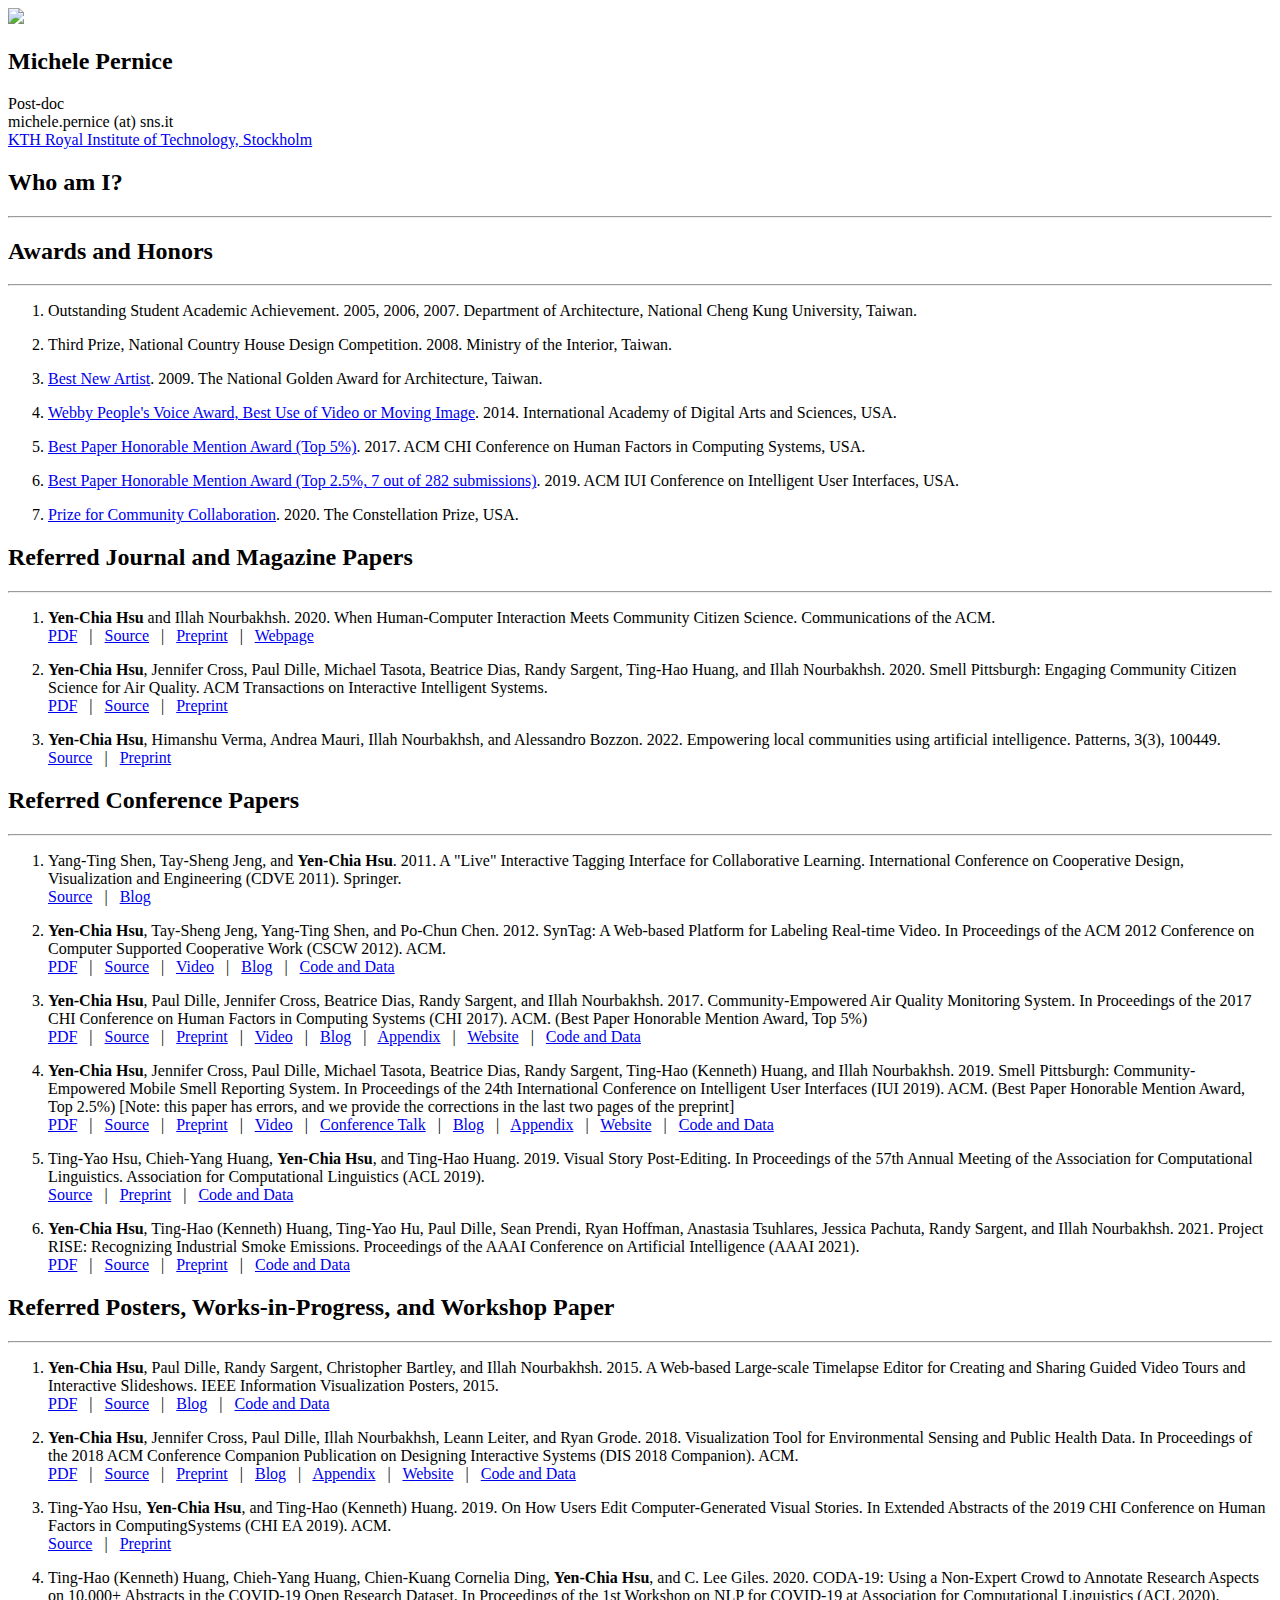
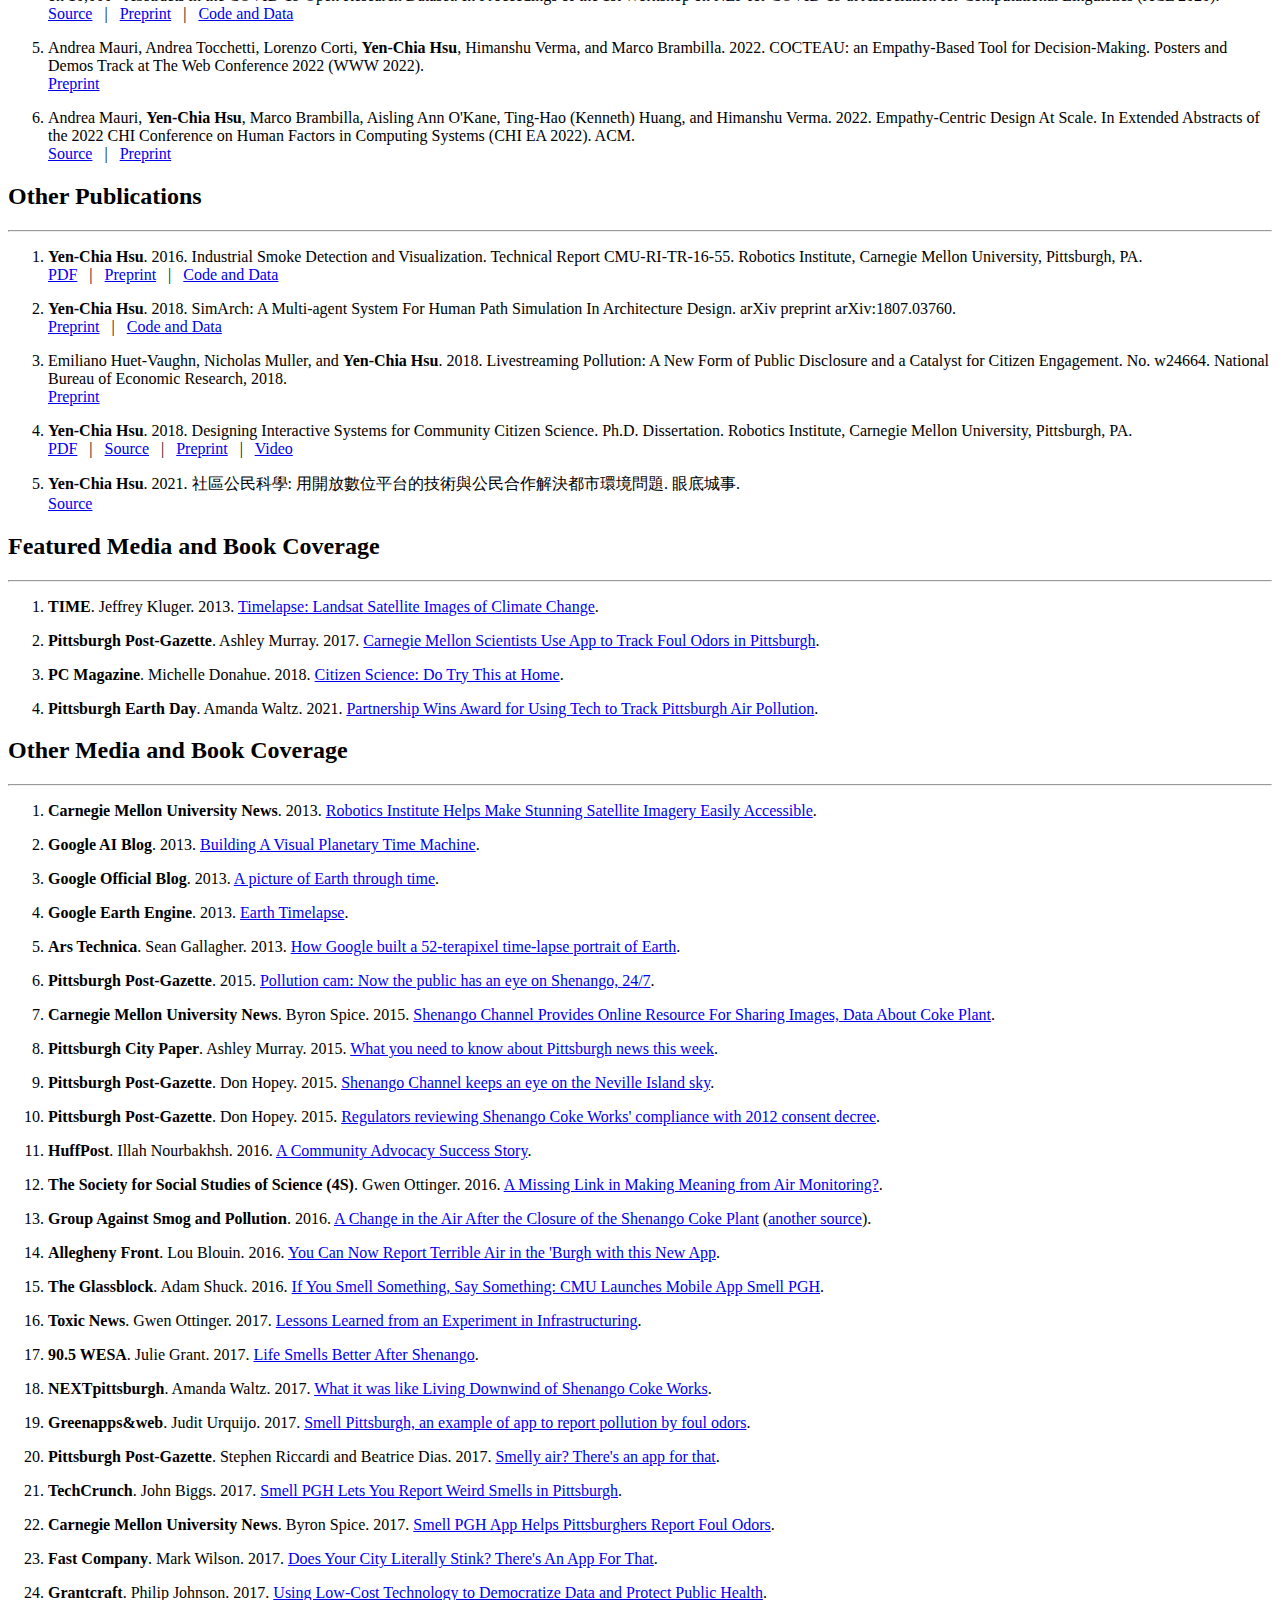
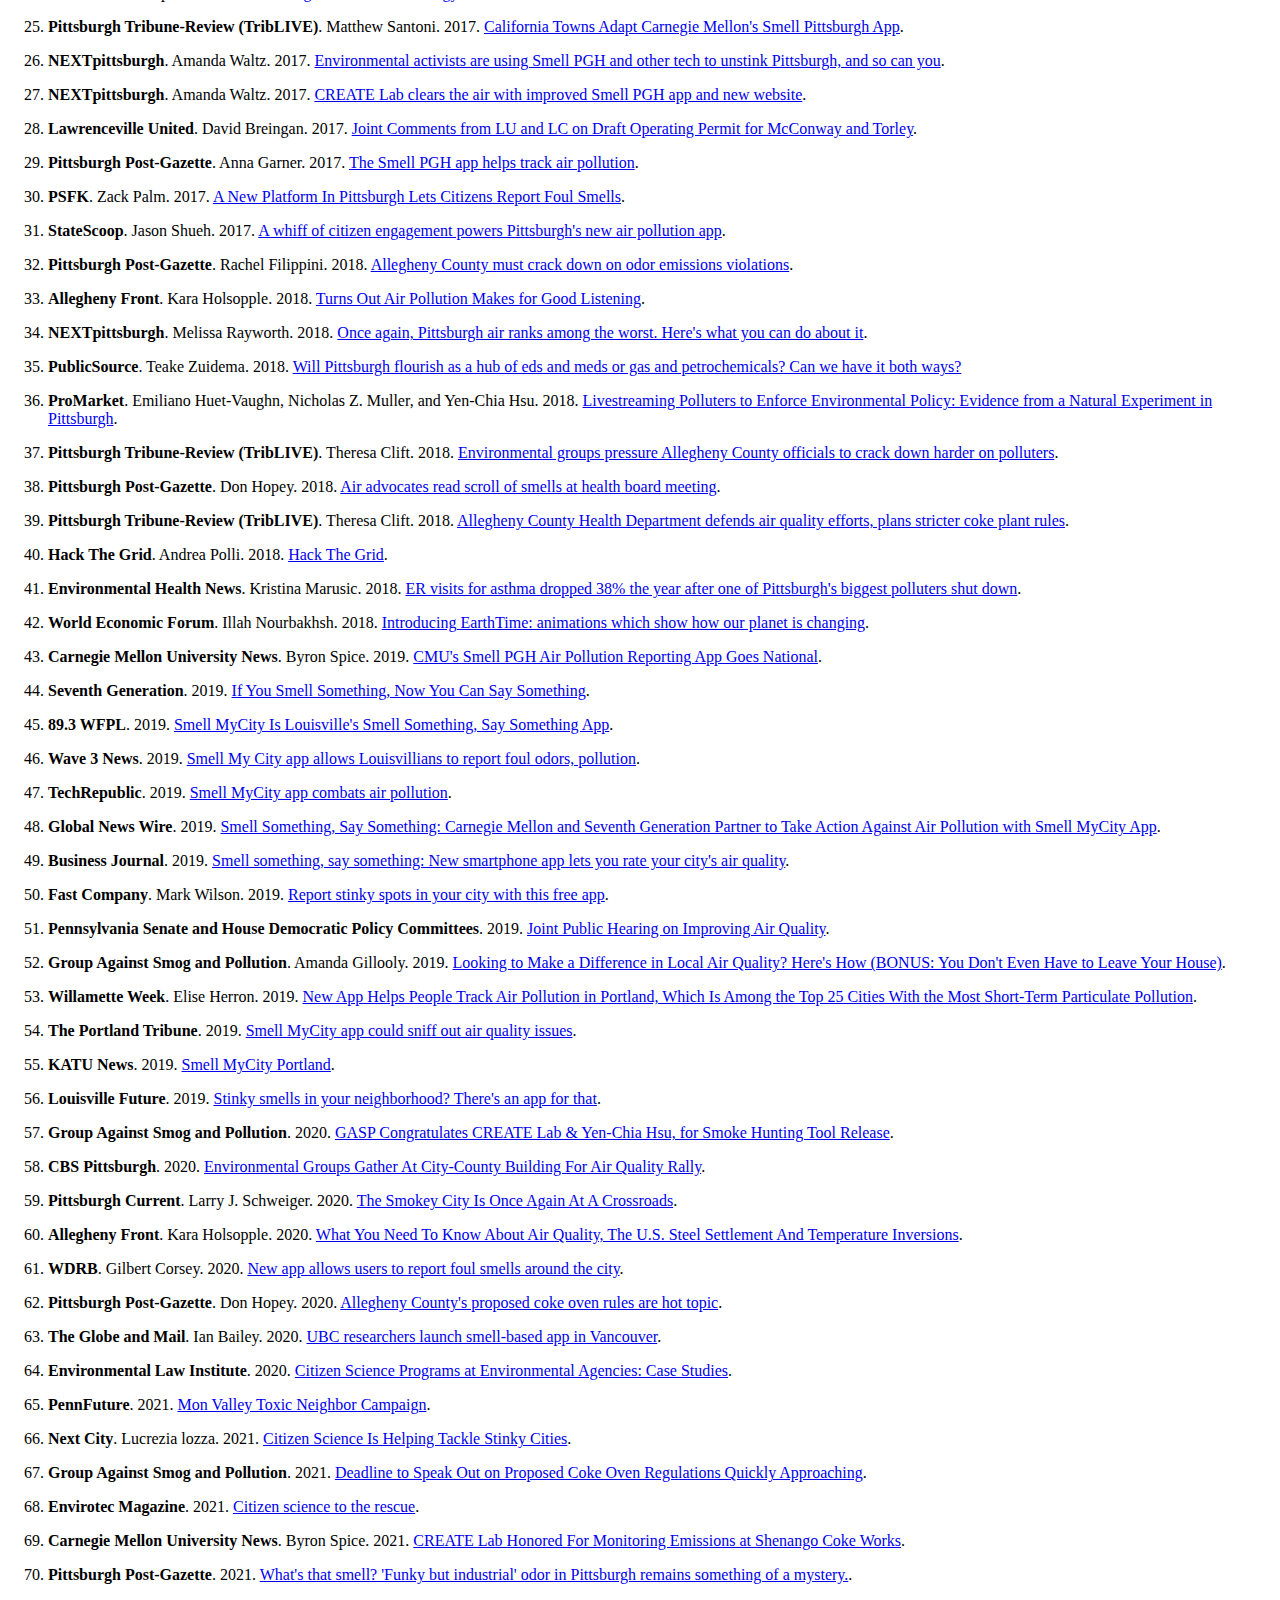
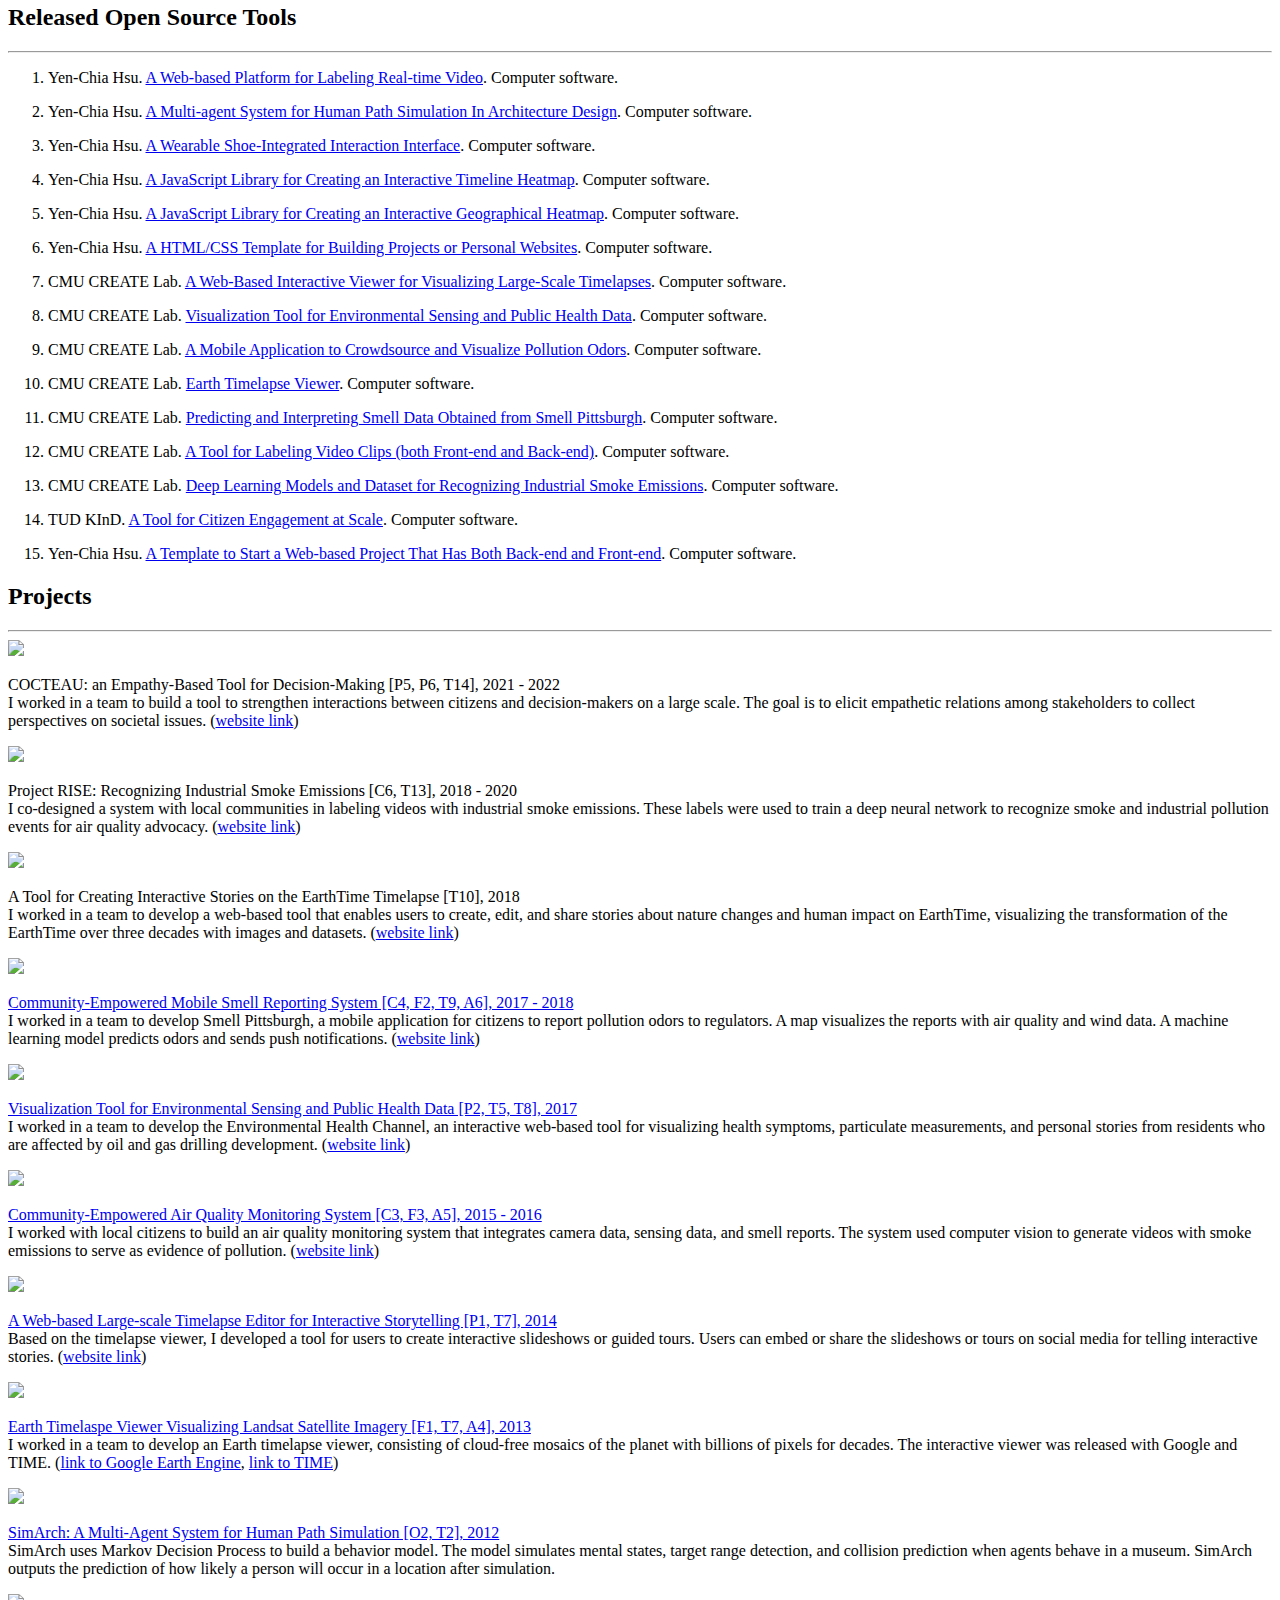
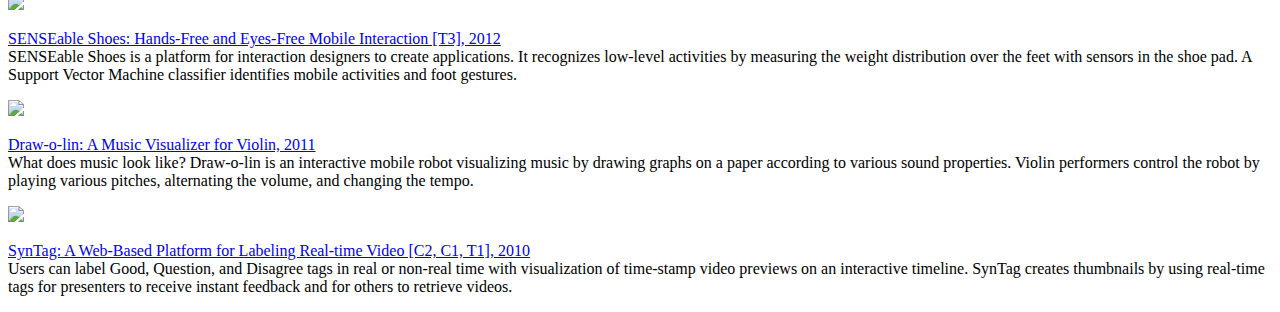
==== index.html @ a544144b "Update index.html" ====
<!doctype html>
<html>

<head>
  <title>Michele Pernice</title>
  <meta charset="utf-8" name="viewport" content="width=device-width, initial-scale=1">
  <link href="css/frame.css" media="screen" rel="stylesheet" type="text/css" />
  <link href="css/controls.css" media="screen" rel="stylesheet" type="text/css" />
  <link href="css/custom.css" media="screen" rel="stylesheet" type="text/css" />
  <link href='https://fonts.googleapis.com/css?family=Open+Sans:400,700' rel='stylesheet' type='text/css'>
  <link href='https://fonts.googleapis.com/css?family=Open+Sans+Condensed:300,700' rel='stylesheet' type='text/css'>
  <link href="https://fonts.googleapis.com/css?family=Source+Sans+Pro:400,700" rel="stylesheet">
  <script src="https://ajax.googleapis.com/ajax/libs/jquery/3.3.1/jquery.min.js"></script>
  <script src="js/menu.js"></script>
</head>

<body>
  <div class="menu-container"></div>
  <div class="content-container">
    <div class="content">
      <div class="content-table flex-column">
        <div class="flex-row">
          <div class="flex-item flex-column">
            <img class="image" id="me" src="img/curva.jpg">
          </div>
          <div class="flex-item flex-column">
            <h2>Michele Pernice</h2>
            <p class="text">
              Post-doc<br>
              michele.pernice (at) sns.it<br>
              <a href="https://www.kth.se/math/department-of-mathematics-1.833813" target="_blank">KTH Royal Institute of Technology, Stockholm </a><br>
            </p>
          </div>
        </div>
        <div class="flex-row">
          <div class="flex-item flex-column">
            <h2>Who am I?</h2>
            <hr>
            <p class="text">
              
            </p>
            <p class="text">
              
            </p>
            <p class="text">
             
            </p>
            <p class="text">
              
            </p>
            <h2>Awards and Honors</h2>
            <hr>
            <!--This list is reversed on the website due to reverse number listing-->
            <ol class="publication A-list">
              <li>
                <p class="text-small-margin">
                  Outstanding Student Academic Achievement.
                  2005, 2006, 2007. Department of Architecture, National Cheng Kung University, Taiwan.
                </p>
              </li>
              <li>
                <p class="text-small-margin">
                  Third Prize, National Country House Design Competition.
                  2008. Ministry of the Interior, Taiwan.
                </p>
              </li>
              <li>
                <p class="text-small-margin">
                  <a target="_blank" href="http://www.yestaiwan.com.tw/page06_5.html">Best New Artist</a>.
                  2009. The National Golden Award for Architecture, Taiwan.
                </p>
              </li>
              <li>
                <p class="text-small-margin">
                  <a target="_blank" href="https://www.webbyawards.com/winners/2014/web/website-features-and-design/best-use-of-video-or-moving-image/timelapse/">Webby People's Voice Award, Best Use of Video or Moving Image</a>.
                  2014. International Academy of Digital Arts and Sciences, USA.
                </p>
              </li>
              <li>
                <p class="text-small-margin">
                  <a target="_blank" href="https://dl.acm.org/citation.cfm?id=3025853">Best Paper Honorable Mention Award (Top 5%)</a>.
                  2017. ACM CHI Conference on Human Factors in Computing Systems, USA.
                </p>
              </li>
              <li>
                <p class="text-small-margin">
                  <a href="https://dl.acm.org/citation.cfm?id=3302293" target="_blank">Best Paper Honorable Mention Award (Top 2.5%, 7 out of 282 submissions)</a>.
                  2019. ACM IUI Conference on Intelligent User Interfaces, USA.
                </p>
              </li>
              <li>
                <p class="text-small-margin">
                  <a href="https://www.constellationprize.org/the-shenango-channel" target="_blank">Prize for Community Collaboration</a>.
                  2020. The Constellation Prize, USA.
                </p>
              </li>
            </ol>
            <h2>Referred Journal and Magazine Papers</h2>
            <hr>
            <ol class="publication J-list">
              <li>
                <p class="text-small-margin">
                  <b>Yen-Chia Hsu</b> and Illah Nourbakhsh. 2020. When Human-Computer Interaction Meets Community Citizen Science. Communications of the ACM.
                  <br>
                  <a href="file/ccs.pdf" target="_blank">PDF</a>
                  &nbsp;&nbsp;|&nbsp;&nbsp;
                  <a href="https://doi.org/10.1145/3376892" target="_blank">Source</a>
                  &nbsp;&nbsp;|&nbsp;&nbsp;
                  <a href="https://arxiv.org/abs/1907.11260" target="_blank">Preprint</a>
                  &nbsp;&nbsp;|&nbsp;&nbsp;
                  <a href="https://cacm.acm.org/magazines/2020/2/242344-when-human-computer-interaction-meets-community-citizen-science/fulltext" target="_blank">Webpage</a>
                </p>
              </li>
              <li>
                <p class="text-small-margin">
                  <b>Yen-Chia Hsu</b>, Jennifer Cross, Paul Dille, Michael Tasota, Beatrice Dias, Randy Sargent, Ting-Hao Huang, and Illah Nourbakhsh. 2020. Smell Pittsburgh: Engaging Community Citizen Science for Air Quality. ACM Transactions on Interactive Intelligent Systems.
                  <br>
                  <a href="file/smell-pgh-journal.pdf" target="_blank">PDF</a>
                  &nbsp;&nbsp;|&nbsp;&nbsp;
                  <a href="https://dl.acm.org/doi/10.1145/3369397" target="_blank">Source</a>
                  &nbsp;&nbsp;|&nbsp;&nbsp;
                  <a href="https://arxiv.org/abs/1912.11936" target="_blank">Preprint</a>
                </p>
              </li>
              <li>
                <p class="text-small-margin">
                  <b>Yen-Chia Hsu</b>, Himanshu Verma, Andrea Mauri, Illah Nourbakhsh, and Alessandro Bozzon. 2022. Empowering local communities using artificial intelligence. Patterns, 3(3), 100449.
                  <br>
                  <a href="https://doi.org/10.1016/j.patter.2022.100449" target="_blank">Source</a>
                  &nbsp;&nbsp;|&nbsp;&nbsp;
                  <a href="https://arxiv.org/abs/2110.02007" target="_blank">Preprint</a>
                </p>
              </li>
            </ol>
            <!--This list is reversed on the website due to reverse number listing-->
            <h2>Referred Conference Papers</h2>
            <hr>
            <!--This list is reversed on the website due to reverse number listing-->
            <ol class="publication C-list">
              <li>
                <p class="text-small-margin">
                  Yang-Ting Shen, Tay-Sheng Jeng, and <b>Yen-Chia Hsu</b>. 2011. A "Live" Interactive Tagging Interface for Collaborative Learning. International Conference on Cooperative Design, Visualization and Engineering (CDVE 2011). Springer.
                  <br>
                  <a href="https://link.springer.com/chapter/10.1007%2F978-3-642-23734-8_16" target="_blank">Source</a>
                  &nbsp;&nbsp;|&nbsp;&nbsp;
                  <a href="https://yenchiah.wordpress.com/2016/05/12/syntag-a-web-based-platform-for-labeling-real-time-video-acm-cscw-2012-short-paper/" target="_blank">Blog</a>
                </p>
              </li>
              <li>
                <p class="text-small-margin">
                  <b>Yen-Chia Hsu</b>, Tay-Sheng Jeng, Yang-Ting Shen, and Po-Chun Chen. 2012. SynTag: A Web-based Platform for Labeling Real-time Video. In Proceedings of the ACM 2012 Conference on Computer Supported Cooperative Work (CSCW 2012). ACM.
                  <br>
                  <a href="file/syntag.pdf" target="_blank">PDF</a>
                  &nbsp;&nbsp;|&nbsp;&nbsp;
                  <a href="http://dl.acm.org/citation.cfm?id=2145312" target="_blank">Source</a>
                  &nbsp;&nbsp;|&nbsp;&nbsp;
                  <a href="https://www.youtube.com/watch?v=k7zWjvpDYtE" target="_blank">Video</a>
                  &nbsp;&nbsp;|&nbsp;&nbsp;
                  <a href="https://yenchiah.wordpress.com/2016/05/12/syntag-a-web-based-platform-for-labeling-real-time-video-acm-cscw-2012-short-paper/" target="_blank">Blog</a>
                  &nbsp;&nbsp;|&nbsp;&nbsp;
                  <a href="https://github.com/yenchiah/SynTag" target="_blank">Code and Data</a>
                </p>
              </li>
              <li>
                <p class="text-small-margin">
                  <b>Yen-Chia Hsu</b>, Paul Dille, Jennifer Cross, Beatrice Dias, Randy Sargent, and Illah Nourbakhsh. 2017. Community-Empowered Air Quality Monitoring System. In Proceedings of the 2017 CHI Conference on Human Factors in Computing Systems (CHI 2017). ACM.
                  <span class="custom-text-danger">(Best Paper Honorable Mention Award, Top 5%)</span>
                  <br>
                  <a href="file/community-empowered-air-quality-monitoring-system.pdf" target="_blank">PDF</a>
                  &nbsp;&nbsp;|&nbsp;&nbsp;
                  <a href="http://dl.acm.org/citation.cfm?id=3025853" target="_blank">Source</a>
                  &nbsp;&nbsp;|&nbsp;&nbsp;
                  <a href="https://arxiv.org/abs/1804.03293" target="_blank">Preprint</a>
                  &nbsp;&nbsp;|&nbsp;&nbsp;
                  <a href="https://www.youtube.com/watch?v=WxOw0j3oTXM" target="_blank">Video</a>
                  &nbsp;&nbsp;|&nbsp;&nbsp;
                  <a href="https://yenchiah.wordpress.com/2017/02/02/community-empowered-air-quality-monitoring-system-acm-chi-2017-full-paper/" target="_blank">Blog</a>
                  &nbsp;&nbsp;|&nbsp;&nbsp;
                  <a href="file/ACCAN-survey.pdf" target="_blank">Appendix</a>
                  &nbsp;&nbsp;|&nbsp;&nbsp;
                  <a href="http://shenangochannel.org/" target="_blank">Website</a>
                  &nbsp;&nbsp;|&nbsp;&nbsp;
                  <a href="https://github.com/CMU-CREATE-Lab/the-shenango-channel" target="_blank">Code and Data</a>
                </p>
              </li>
              <li>
                <p class="text-small-margin">
                  <b>Yen-Chia Hsu</b>, Jennifer Cross, Paul Dille, Michael Tasota, Beatrice Dias, Randy Sargent, Ting-Hao (Kenneth) Huang, and Illah Nourbakhsh. 2019. Smell Pittsburgh: Community-Empowered Mobile Smell Reporting System. In Proceedings of the 24th International Conference on Intelligent User Interfaces (IUI 2019). ACM.
                  <span class="custom-text-danger">(Best Paper Honorable Mention Award, Top 2.5%)</span>
                  [Note: this paper has errors, and we provide the corrections in the last two pages of the preprint]
                  <br>
                  <a href="file/smell-pgh.pdf" target="_blank">PDF</a>
                  &nbsp;&nbsp;|&nbsp;&nbsp;
                  <a href="https://dl.acm.org/citation.cfm?id=3302293" target="_blank">Source</a>
                  &nbsp;&nbsp;|&nbsp;&nbsp;
                  <a href="https://arxiv.org/abs/1810.11143" target="_blank">Preprint</a>
                  &nbsp;&nbsp;|&nbsp;&nbsp;
                  <a href="https://www.youtube.com/watch?v=aOPyPfjJhBs" target="_blank">Video</a>
                  &nbsp;&nbsp;|&nbsp;&nbsp;
                  <a href="https://www.youtube.com/watch?v=JNbGIhK_lx8" target="_blank">Conference Talk</a>
                  &nbsp;&nbsp;|&nbsp;&nbsp;
                  <a href="https://yenchiah.wordpress.com/2017/07/10/smell-pgh-a-mobile-application-to-crowdsource-and-visualize-pollution-odors/" target="_blank">Blog</a>
                  &nbsp;&nbsp;|&nbsp;&nbsp;
                  <a href="file/smell-pgh-survey.pdf" target="_blank">Appendix</a>
                  &nbsp;&nbsp;|&nbsp;&nbsp;
                  <a href="https://smellpgh.org/" target="_blank">Website</a>
                  &nbsp;&nbsp;|&nbsp;&nbsp;
                  <a href="https://github.com/CMU-CREATE-Lab/smell-pittsburgh-prediction" target="_blank">Code and Data</a>
                </p>
              </li>
              <li>
                <p class="text-small-margin">
                  Ting-Yao Hsu, Chieh-Yang Huang, <b>Yen-Chia Hsu</b>, and Ting-Hao Huang. 2019. Visual Story Post-Editing. In Proceedings of the 57th Annual Meeting of the Association for Computational Linguistics. Association for Computational Linguistics (ACL 2019).
                  <br>
                  <a href="http://dx.doi.org/10.18653/v1/P19-1658" target="_blank">Source</a>
                  &nbsp;&nbsp;|&nbsp;&nbsp;
                  <a href="https://arxiv.org/abs/1906.01764" target="_blank">Preprint</a>
                  &nbsp;&nbsp;|&nbsp;&nbsp;
                  <a href="https://github.com/tingyaohsu/VIST-Edit" target="_blank">Code and Data</a>
                </p>
              </li>
              <li>
                <p class="text-small-margin">
                  <b>Yen-Chia Hsu</b>, Ting-Hao (Kenneth) Huang, Ting-Yao Hu, Paul Dille, Sean Prendi, Ryan Hoffman, Anastasia Tsuhlares, Jessica Pachuta, Randy Sargent, and Illah Nourbakhsh. 2021. Project RISE: Recognizing Industrial Smoke Emissions. Proceedings of the AAAI Conference on Artificial Intelligence (AAAI 2021).
                  <br>
                  <a href="file/project-rise.pdf" target="_blank">PDF</a>
                  &nbsp;&nbsp;|&nbsp;&nbsp;
                  <a href="https://ojs.aaai.org/index.php/AAAI/article/view/17739" target="_blank">Source</a>
                  &nbsp;&nbsp;|&nbsp;&nbsp;
                  <a href="https://arxiv.org/abs/2005.06111" target="_blank">Preprint</a>
                  &nbsp;&nbsp;|&nbsp;&nbsp;
                  <a href="https://github.com/CMU-CREATE-Lab/deep-smoke-machine" target="_blank">Code and Data</a>
                </p>
              </li>
            </ol>
            <h2>Referred Posters, Works-in-Progress, and Workshop Paper</h2>
            <hr>
            <!--This list is reversed on the website due to reverse number listing-->
            <ol class="publication P-list">
              <li>
                <p class="text-small-margin">
                  <b>Yen-Chia Hsu</b>, Paul Dille, Randy Sargent, Christopher Bartley, and Illah Nourbakhsh. 2015. A Web-based Large-scale Timelapse Editor for Creating and Sharing Guided Video Tours and Interactive Slideshows. IEEE Information Visualization Posters, 2015.
                  <br>
                  <a href="file/timelapse-editor.pdf" target="_blank">PDF</a>
                  &nbsp;&nbsp;|&nbsp;&nbsp;
                  <a href="https://vimeo.com/136251467" target="_blank">Source</a>
                  &nbsp;&nbsp;|&nbsp;&nbsp;
                  <a href="https://yenchiah.wordpress.com/2016/05/14/a-web-based-large-scale-timelapse-editor-for-creating-and-sharing-guided-video-tours-and-interactive-slideshows-ieee-vis-2015-poster/" target="_blank">Blog</a>
                  &nbsp;&nbsp;|&nbsp;&nbsp;
                  <a href="https://github.com/CMU-CREATE-Lab/timemachine-viewer" target="_blank">Code and Data</a>
                </p>
              </li>
              <li>
                <p class="text-small-margin">
                  <b>Yen-Chia Hsu</b>, Jennifer Cross, Paul Dille, Illah Nourbakhsh, Leann Leiter, and Ryan Grode. 2018. Visualization Tool for Environmental Sensing and Public Health Data. In Proceedings of the 2018 ACM Conference Companion Publication on Designing Interactive Systems (DIS 2018 Companion). ACM.
                  <br>
                  <a href="file/env-health-channel.pdf" target="_blank">PDF</a>
                  &nbsp;&nbsp;|&nbsp;&nbsp;
                  <a href="https://dl.acm.org/citation.cfm?id=3197391.3205419" target="_blank">Source</a>
                  &nbsp;&nbsp;|&nbsp;&nbsp;
                  <a href="https://arxiv.org/abs/1804.03263" target="_blank">Preprint</a>
                  &nbsp;&nbsp;|&nbsp;&nbsp;
                  <a href="https://yenchiah.wordpress.com/2017/08/31/environmental-health-channel-an-online-tool-for-visualizing-sensor-and-health-data/" target="_blank">Blog</a>
                  &nbsp;&nbsp;|&nbsp;&nbsp;
                  <a href="file/env-health-channel-focus-group-questions.pdf" target="_blank">Appendix</a>
                  &nbsp;&nbsp;|&nbsp;&nbsp;
                  <a href="https://envhealthchannel.org/" target="_blank">Website</a>
                  &nbsp;&nbsp;|&nbsp;&nbsp;
                  <a href="https://github.com/CMU-CREATE-Lab/ehp-channel" target="_blank">Code and Data</a>
                </p>
              </li>
              <li>
                <p class="text-small-margin">
                  Ting-Yao Hsu, <b>Yen-Chia Hsu</b>, and Ting-Hao (Kenneth) Huang. 2019. On How Users Edit Computer-Generated Visual Stories. In Extended Abstracts of the 2019 CHI Conference on Human Factors in ComputingSystems (CHI EA 2019). ACM.
                  <br>
                  <a href="https://dl.acm.org/citation.cfm?id=3312965" target="_blank">Source</a>
                  &nbsp;&nbsp;|&nbsp;&nbsp;
                  <a href="https://arxiv.org/abs/1902.08327" target="_blank">Preprint</a>
                </p>
              </li>
              <li>
                <p class="text-small-margin">
                  Ting-Hao (Kenneth) Huang, Chieh-Yang Huang, Chien-Kuang Cornelia Ding, <b>Yen-Chia Hsu</b>, and C. Lee Giles. 2020. CODA-19: Using a Non-Expert Crowd to Annotate Research Aspects on 10,000+ Abstracts in the COVID-19 Open Research Dataset. In Proceedings of the 1st Workshop on NLP for COVID-19 at Association for Computational Linguistics (ACL 2020).
                  <br>
                  <a href="https://www.aclweb.org/anthology/2020.nlpcovid19-acl.6/" target="_blank">Source</a>
                  &nbsp;&nbsp;|&nbsp;&nbsp;
                  <a href="https://arxiv.org/abs/2005.02367" target="_blank">Preprint</a>
                  &nbsp;&nbsp;|&nbsp;&nbsp;
                  <a href="https://github.com/windx0303/CODA-19" target="_blank">Code and Data</a>
                </p>
              </li>
              <li>
                <p class="text-small-margin">
                  Andrea Mauri, Andrea Tocchetti, Lorenzo Corti, <b>Yen-Chia Hsu</b>, Himanshu Verma, and Marco Brambilla. 2022. COCTEAU: an Empathy-Based Tool for Decision-Making. Posters and Demos Track at The Web Conference 2022 (WWW 2022).
                  <br>
                  <a href="https://arxiv.org/abs/2204.06289" target="_blank">Preprint</a>
                </p>
              </li>
              <li>
                <p class="text-small-margin">
                  Andrea Mauri, <b>Yen-Chia Hsu</b>, Marco Brambilla, Aisling Ann O'Kane, Ting-Hao (Kenneth) Huang, and Himanshu Verma. 2022. Empathy-Centric Design At Scale. In Extended Abstracts of the 2022 CHI Conference on Human Factors in Computing Systems (CHI EA 2022). ACM.
                  <br>
                  <a href="https://dl.acm.org/doi/10.1145/3491101.3503744" target="_blank">Source</a>
                  &nbsp;&nbsp;|&nbsp;&nbsp;
                  <a href="https://arxiv.org/abs/2204.06382" target="_blank">Preprint</a>
                </p>
              </li>
            </ol>
            <h2>Other Publications</h2>
            <hr>
            <!--This list is reversed on the website due to reverse number listing-->
            <ol class="publication O-list">
              <li>
                <p class="text-small-margin">
                  <b>Yen-Chia Hsu</b>. 2016. Industrial Smoke Detection and Visualization. Technical Report CMU-RI-TR-16-55. Robotics Institute, Carnegie Mellon University, Pittsburgh, PA.
                  <br>
                  <a href="file/industrial-smoke-detection-and-visualization.pdf" target="_blank">PDF</a>
                  &nbsp;&nbsp;|&nbsp;&nbsp;
                  <a href="https://www.ri.cmu.edu/publications/industrial-smoke-detection-and-visualization/" target="_blank">Preprint</a>
                  &nbsp;&nbsp;|&nbsp;&nbsp;
                  <a href="https://github.com/yenchiah/industrial-smoke-detection" target="_blank">Code and Data</a>
                </p>
              </li>
              <li>
                <p class="text-small-margin">
                  <b>Yen-Chia Hsu</b>. 2018. SimArch: A Multi-agent System For Human Path Simulation In Architecture Design. arXiv preprint arXiv:1807.03760.
                  <br>
                  <a href="https://arxiv.org/abs/1807.03760" target="_blank">Preprint</a>
                  &nbsp;&nbsp;|&nbsp;&nbsp;
                  <a href="https://github.com/yenchiah/SimArch" target="_blank">Code and Data</a>
                </p>
              </li>
              <li>
                <p class="text-small-margin">
                  Emiliano Huet-Vaughn, Nicholas Muller, and <b>Yen-Chia Hsu</b>. 2018. Livestreaming Pollution: A New Form of Public Disclosure and a Catalyst for Citizen Engagement. No. w24664. National Bureau of Economic Research, 2018.
                  <br>
                  <a href="http://www.nber.org/papers/w24664" target="_blank">Preprint</a>
                </p>
              </li>
              <li>
                <p class="text-small-margin">
                  <b>Yen-Chia Hsu</b>. 2018. Designing Interactive Systems for Community Citizen Science. Ph.D. Dissertation. Robotics Institute, Carnegie Mellon University, Pittsburgh, PA.
                  <br>
                  <a href="https://www.ri.cmu.edu/wp-content/uploads/2018/08/yc_hsu_robotics_2018.pdf" target="_blank">PDF</a>
                  &nbsp;&nbsp;|&nbsp;&nbsp;
                  <a href="https://figshare.com/articles/Designing_Interactive_Systems_for_Community_Citizen_Science/7195082/1" target="_blank">Source</a>
                  &nbsp;&nbsp;|&nbsp;&nbsp;
                  <a href="https://www.ri.cmu.edu/publications/designing-interactive-systems-for-community-citizen-science/" target="_blank">Preprint</a>
                  &nbsp;&nbsp;|&nbsp;&nbsp;
                  <a href="https://www.youtube.com/watch?v=QOFfCD8r240" target="_blank">Video</a>
                </p>
              </li>
              <li>
                <p class="text-small-margin">
                  <b>Yen-Chia Hsu</b>. 2021. 社區公民科學: 用開放數位平台的技術與公民合作解決都市環境問題. 眼底城事.
                  <br>
                  <a href="https://eyesonplace.net/2021/03/19/16600/?fbclid=IwAR1BGVj4_j385ApEYIjtYpdN6UM_0Fx7llPCJqV2KoBvYHWFB-azvPwMNAk" target="_blank">Source</a>
                </p>
              </li>
            </ol>
            <h2>Featured Media and Book Coverage</h2>
            <hr>
            <!--This list is reversed on the website due to reverse number listing-->
            <ol class="publication F-list">
              <li>
                <p class="text-small-margin">
                  <b>TIME</b>. Jeffrey Kluger. 2013.
                  <a target="_blank" href="http://world.time.com/timelapse/">Timelapse: Landsat Satellite Images of Climate Change</a>.
                </p>
              </li>
              <li>
                <p class="text-small-margin">
                  <b>Pittsburgh Post-Gazette</b>. Ashley Murray. 2017.
                  <a target="_blank" href="http://www.post-gazette.com/business/tech-news/2017/07/03/smell-pgh-app-carnegie-mellon-university-cmu-create-lab-foul-smell-pittsburgh/stories/201706300430">Carnegie Mellon Scientists Use App to Track Foul Odors in Pittsburgh</a>.
                </p>
              </li>
              <li>
                <p class="text-small-margin">
                  <b>PC Magazine</b>. Michelle Donahue. 2018.
                  <a target="_blank" href="https://www.pcmag.com/article/360317/citizen-science-do-try-this-at-home">Citizen Science: Do Try This at Home</a>.
                </p>
              </li>
              <li>
                <p class="text-small-margin">
                  <b>Pittsburgh Earth Day</b>. Amanda Waltz. 2021.
                  <a target="_blank" href="https://pittsburghearthday.org/partnership-wins-award-for-using-tech-to-track-pittsburgh-air-pollution/">Partnership Wins Award for Using Tech to Track Pittsburgh Air Pollution</a>.
                </p>
              </li>
              <!--<li>
                <p class="text-small-margin">
                  <a target="_blank" href=""></a>
                  <br>in by (2016)
                </p>
              </li>-->
            </ol>
            <h2>Other Media and Book Coverage</h2>
            <hr>
            <!--This list is reversed on the website due to reverse number listing-->
            <ol class="publication M-list">
              <li>
                <p class="text-small-margin">
                  <b>Carnegie Mellon University News</b>. 2013.
                  <a target="_blank" href="https://www.cmu.edu/news/stories/archives/2013/may/may9_timelapse.html">Robotics Institute Helps Make Stunning Satellite Imagery Easily Accessible</a>.
                </p>
              </li>
              <li>
                <p class="text-small-margin">
                  <b>Google AI Blog</b>. 2013.
                  <a target="_blank" href="https://research.googleblog.com/2013/06/building-visual-planetary-time-machine.html">Building A Visual Planetary Time Machine</a>.
                </p>
              </li>
              <li>
                <p class="text-small-margin">
                  <b>Google Official Blog</b>. 2013.
                  <a target="_blank" href="https://googleblog.blogspot.com/2013/05/a-picture-of-earth-through-time.html">A picture of Earth through time</a>.
                </p>
              </li>
              <li>
                <p class="text-small-margin">
                  <b>Google Earth Engine</b>. 2013.
                  <a target="_blank" href="https://earthengine.google.com/timelapse/">Earth Timelapse</a>.
                </p>
              </li>
              <li>
                <p class="text-small-margin">
                  <b>Ars Technica</b>. Sean Gallagher. 2013.
                  <a target="_blank" href="https://arstechnica.com/information-technology/2013/06/how-google-built-a-108-terapixel-time-lapse-portrait-of-earth/">How Google built a 52-terapixel time-lapse portrait of Earth</a>.
                </p>
              </li>
              <li>
                <p class="text-small-margin">
                  <b>Pittsburgh Post-Gazette</b>. 2015.
                  <a target="_blank" href="http://www.post-gazette.com/opinion/editorials/2015/11/21/Pollution-cam-Now-the-public-has-an-eye-on-Shenango-24-7/stories/201511300034">Pollution cam: Now the public has an eye on Shenango, 24/7</a>.
                </p>
              </li>
              <li>
                <p class="text-small-margin">
                  <b>Carnegie Mellon University News</b>. Byron Spice. 2015.
                  <a target="_blank" href="https://www.cmu.edu/news/stories/archives/2015/november/tracking-coke-plant.html">Shenango Channel Provides Online Resource For Sharing Images, Data About Coke Plant</a>.
                </p>
              </li>
              <li>
                <p class="text-small-margin">
                  <b>Pittsburgh City Paper</b>. Ashley Murray. 2015.
                  <a target="_blank" href="https://www.pghcitypaper.com/Blogh/archives/2015/11/20/what-you-need-to-know-about-pittsburgh-news-this-week">What you need to know about Pittsburgh news this week</a>.
                </p>
              </li>
              <li>
                <p class="text-small-margin">
                  <b>Pittsburgh Post-Gazette</b>. Don Hopey. 2015.
                  <a target="_blank" href="http://www.post-gazette.com/local/west/2015/11/16/Shenango-Channel-keeps-an-eye-on-the-Neville-Island-sky/stories/201511160007">Shenango Channel keeps an eye on the Neville Island sky</a>.
                </p>
              </li>
              <li>
                <p class="text-small-margin">
                  <b>Pittsburgh Post-Gazette</b>. Don Hopey. 2015.
                  <a target="_blank" href="http://www.post-gazette.com/news/environment/2015/11/19/Regulators-reviewing-Shenango-Coke-Works-compliance-with-2012-consent-decree/stories/201511190230">Regulators reviewing Shenango Coke Works' compliance with 2012 consent decree</a>.
                </p>
              </li>
              <li>
                <p class="text-small-margin">
                  <b>HuffPost</b>. Illah Nourbakhsh. 2016.
                  <a target="_blank" href="https://www.huffingtonpost.com/illah-Nourbakhsh/a-community-advocacy-succ_b_8859210.html">A Community Advocacy Success Story</a>.
                </p>
              </li>
              <li>
                <p class="text-small-margin">
                  <b>The Society for Social Studies of Science (4S)</b>. Gwen Ottinger. 2016.
                  <a target="_blank" href="https://www.4sonline.org/a-missing-link-in-making-meaning-from-air-monitoring/">A Missing Link in Making Meaning from Air Monitoring?</a>.
                </p>
              </li>
              <li>
                <p class="text-small-margin">
                  <b>Group Against Smog and Pollution</b>. 2016.
                  <a target="_blank" href="http://gasp-pgh.org/2016/06/01/a-change-in-the-air-after-the-closure-of-the-shenango-coke-plant/">A Change in the Air After the Closure of the Shenango Coke Plant</a> (<a target="_blank" href="http://gasp-pgh.org/wp-content/uploads/hotline-2016spring-web.pdf">another source</a>).
                </p>
              </li>
              <li>
                <p class="text-small-margin">
                  <b>Allegheny Front</b>. Lou Blouin. 2016.
                  <a target="_blank" href="https://www.alleghenyfront.org/you-can-now-report-terrible-air-in-the-burgh-with-this-new-app/">You Can Now Report Terrible Air in the 'Burgh with this New App</a>.
                </p>
              </li>
              <li>
                <p class="text-small-margin">
                  <b>The Glassblock</b>. Adam Shuck. 2016.
                  <a target="_blank" href="http://theglassblock.com/2016/09/29/smell-something-say-something-cmu-mobile-app-smell-pgh/">If You Smell Something, Say Something: CMU Launches Mobile App Smell PGH</a>.
                </p>
              </li>
              <li>
                <p class="text-small-margin">
                  <b>Toxic News</b>. Gwen Ottinger. 2017.
                  <a target="_blank" href="https://toxicnews.org/2017/05/16/lessons-learned-from-an-experiment-in-infrastructuring/">Lessons Learned from an Experiment in Infrastructuring</a>.
                </p>
              </li>
              <li>
                <p class="text-small-margin">
                  <b>90.5 WESA</b>. Julie Grant. 2017.
                  <a target="_blank" href="http://wesa.fm/post/life-smells-better-after-shenango#stream/0">Life Smells Better After Shenango</a>.
                </p>
              </li>
              <li>
                <p class="text-small-margin">
                  <b>NEXTpittsburgh</b>. Amanda Waltz. 2017.
                  <a target="_blank" href="https://www.nextpittsburgh.com/environment/what-it-was-like-living-downwind-of-shenango-coke-works/">What it was like Living Downwind of Shenango Coke Works</a>.
                </p>
              </li>
              <li>
                <p class="text-small-margin">
                  <b>Greenapps&web</b>. Judit Urquijo. 2017.
                  <a target="_blank" href="https://www.greenappsandweb.com/en/android-en/odor-pollution-report/">Smell Pittsburgh, an example of app to report pollution by foul odors</a>.
                </p>
              </li>
              <li>
                <p class="text-small-margin">
                  <b>Pittsburgh Post-Gazette</b>. Stephen Riccardi and Beatrice Dias. 2017.
                  <a target="_blank" href="http://www.post-gazette.com/opinion/Op-Ed/2017/03/26/Smelly-air-There-s-an-app-for-that/stories/201703260122">Smelly air? There's an app for that</a>.
                </p>
              </li>
              <li>
                <p class="text-small-margin">
                  <b>TechCrunch</b>. John Biggs. 2017.
                  <a target="_blank" href="https://techcrunch.com/2017/06/22/smellpgh-lets-you-report-weird-smells-in-pittsburgh/">Smell PGH Lets You Report Weird Smells in Pittsburgh</a>.
                </p>
              </li>
              <li>
                <p class="text-small-margin">
                  <b>Carnegie Mellon University News</b>. Byron Spice. 2017.
                  <a target="_blank" href="https://www.cmu.edu/news/stories/archives/2017/june/smell-something-say-something.html">Smell PGH App Helps Pittsburghers Report Foul Odors</a>.
                </p>
              </li>
              <li>
                <p class="text-small-margin">
                  <b>Fast Company</b>. Mark Wilson. 2017.
                  <a target="_blank" href="https://www.fastcompany.com/90133143/does-your-city-literally-stink-theres-an-app-for-that">Does Your City Literally Stink? There's An App For That</a>.
                </p>
              </li>
              <li>
                <p class="text-small-margin">
                  <b>Grantcraft</b>. Philip Johnson. 2017.
                  <a target="_blank" href="http://www.grantcraft.org/blog/using-low-cost-technology-to-democratize-data-and-protect-public-health-cas">Using Low-Cost Technology to Democratize Data and Protect Public Health</a>.
                </p>
              </li>
              <li>
                <p class="text-small-margin">
                  <b>Pittsburgh Tribune-Review (TribLIVE)</b>. Matthew Santoni. 2017.
                  <a target="_blank" href="https://archive.triblive.com/local/allegheny/12632255-74/california-towns-adapt-carnegie-mellons-smell-pittsburgh-app">California Towns Adapt Carnegie Mellon's Smell Pittsburgh App</a>.
                </p>
              </li>
              <li>
                <p class="text-small-margin">
                  <b>NEXTpittsburgh</b>. Amanda Waltz. 2017.
                  <a target="_blank" href="https://www.nextpittsburgh.com/environment/pittsburgh-environmental-activists-using-smell-pgh/">Environmental activists are using Smell PGH and other tech to unstink Pittsburgh, and so can you</a>.
                </p>
              </li>
              <li>
                <p class="text-small-margin">
                  <b>NEXTpittsburgh</b>. Amanda Waltz. 2017.
                  <a target="_blank" href="https://www.nextpittsburgh.com/environment/create-lab-clears-the-air-with-improved-smell-pgh-app-and-new-website/">CREATE Lab clears the air with improved Smell PGH app and new website</a>.
                </p>
              </li>
              <li>
                <p class="text-small-margin">
                  <b>Lawrenceville United</b>. David Breingan. 2017.
                  <a target="_blank" href="http://www.lunited.org/tag/allegheny-county-health-department/">Joint Comments from LU and LC on Draft Operating Permit for McConway and Torley</a>.
                </p>
              </li>
              <li>
                <p class="text-small-margin">
                  <b>Pittsburgh Post-Gazette</b>. Anna Garner. 2017.
                  <a target="_blank" href="http://www.post-gazette.com/opinion/letters/2017/06/27/The-Smell-PGH-app/stories/201706270077">The Smell PGH app helps track air pollution</a>.
                </p>
              </li>
              <li>
                <p class="text-small-margin">
                  <b>PSFK</b>. Zack Palm. 2017.
                  <a target="_blank" href="https://www.psfk.com/2017/07/a-new-platform-in-pittsburgh-lets-citizens-report-foul-smells.html">A New Platform In Pittsburgh Lets Citizens Report Foul Smells</a>.
                </p>
              </li>
              <li>
                <p class="text-small-margin">
                  <b>StateScoop</b>. Jason Shueh. 2017.
                  <a target="_blank" href="https://statescoop.com/a-whiff-of-citizen-engagement-powers-pittsburghs-new-air-pollution-app/">A whiff of citizen engagement powers Pittsburgh's new air pollution app</a>.
                </p>
              </li>
              <li>
                <p class="text-small-margin">
                  <b>Pittsburgh Post-Gazette</b>. Rachel Filippini. 2018.
                  <a target="_blank" href="http://www.post-gazette.com/opinion/letters/2018/02/22/Allegheny-County-must-crack-down-on-odor-emissions-violations/stories/201802210024">Allegheny County must crack down on odor emissions violations</a>.
                </p>
              </li>
              <li>
                <p class="text-small-margin">
                  <b>Allegheny Front</b>. Kara Holsopple. 2018.
                  <a target="_blank" href="https://www.alleghenyfront.org/turns-out-air-pollution-makes-good-listening/">Turns Out Air Pollution Makes for Good Listening</a>.
                </p>
              </li>
              <li>
                <p class="text-small-margin">
                  <b>NEXTpittsburgh</b>. Melissa Rayworth. 2018.
                  <a target="_blank" href="https://www.nextpittsburgh.com/latest-news/american-lung-associations-new-air-quality-report-points-areas-pittsburgh-must-improve/">Once again, Pittsburgh air ranks among the worst. Here's what you can do about it</a>.
                </p>
              </li>
              <li>
                <p class="text-small-margin">
                  <b>PublicSource</b>. Teake Zuidema. 2018.
                  <a target="_blank" href="https://www.publicsource.org/will-pittsburgh-flourish-as-a-hub-of-eds-and-meds-or-gas-and-petrochemicals-can-we-have-it-both-ways/">Will Pittsburgh flourish as a hub of eds and meds or gas and petrochemicals? Can we have it both ways?</a>
                </p>
              </li>
              <li>
                <p class="text-small-margin">
                  <b>ProMarket</b>. Emiliano Huet-Vaughn, Nicholas Z. Muller, and Yen-Chia Hsu. 2018.
                  <a target="_blank" href="https://promarket.org/livestreaming-polluters-enforce-environmental-policy-evidence-natural-experiment-pittsburgh/">Livestreaming Polluters to Enforce Environmental Policy: Evidence from a Natural Experiment in Pittsburgh</a>.
                </p>
              </li>
              <li>
                <p class="text-small-margin">
                  <b>Pittsburgh Tribune-Review (TribLIVE)</b>. Theresa Clift. 2018.
                  <a target="_blank" href="https://archive.triblive.com/local/allegheny/13863417-74/environmental-groups-pressure-allegheny-county-officials-to-crack-down-harder-on-polluters">Environmental groups pressure Allegheny County officials to crack down harder on polluters</a>.
                </p>
              </li>
              <li>
                <p class="text-small-margin">
                  <b>Pittsburgh Post-Gazette</b>. Don Hopey. 2018.
                  <a target="_blank" href="http://www.post-gazette.com/news/environment/2018/07/19/allegheny-county-air-quality-complaints-environmental-advocates-citizen-smells/stories/201807180177">Air advocates read scroll of smells at health board meeting</a>.
                </p>
              </li>
              <li>
                <p class="text-small-margin">
                  <b>Pittsburgh Tribune-Review (TribLIVE)</b>. Theresa Clift. 2018.
                  <a target="_blank" href="https://archive.triblive.com/local/pittsburgh-allegheny/allegheny-county-health-department-defends-air-quality-efforts-plans-stricter-coke-plant-rules/">Allegheny County Health Department defends air quality efforts, plans stricter coke plant rules</a>.
                </p>
              </li>
              <li>
                <p class="text-small-margin">
                  <b>Hack The Grid</b>. Andrea Polli. 2018.
                  <a target="_blank" href="https://cmoa.org/publication/hack-the-grid/">Hack The Grid</a>.
                </p>
              </li>
              <li>
                <p class="text-small-margin">
                  <b>Environmental Health News</b>. Kristina Marusic. 2018.
                  <a target="_blank" href="https://www.ehn.org/shenango-coke-works-closed-asthma-dropped-2566777141.html">ER visits for asthma dropped 38% the year after one of Pittsburgh's biggest polluters shut down</a>.
                </p>
              </li>
              <li>
                <p class="text-small-margin">
                  <b>World Economic Forum</b>. Illah Nourbakhsh. 2018.
                  <a target="_blank" href="https://www.weforum.org/agenda/2018/04/introducing-earthtime-a-global-magnifying-glass-to-help-us-see-common-ground/">Introducing EarthTime: animations which show how our planet is changing</a>.
                </p>
              </li>
              <li>
                <p class="text-small-margin">
                  <b>Carnegie Mellon University News</b>. Byron Spice. 2019.
                  <a href="https://www.cs.cmu.edu/news/cmu-smell-pgh-air-pollution-reporting-app-goes-national" target="_blank">CMU's Smell PGH Air Pollution Reporting App Goes National</a>.
                </p>
              </li>
              <li>
                <p class="text-small-margin">
                  <b>Seventh Generation</b>. 2019.
                  <a href="https://www.seventhgeneration.com/blog/if-you-smell-something-now-you-can-say-something" target="_blank">If You Smell Something, Now You Can Say Something</a>.
                </p>
              </li>
              <li>
                <p class="text-small-margin">
                  <b>89.3 WFPL</b>. 2019.
                  <a href="https://wfpl.org/smell-mycity-is-louisvilles-smell-something-say-something-app/" target="_blank">Smell MyCity Is Louisville's Smell Something, Say Something App</a>.
                </p>
              </li>
              <li>
                <p class="text-small-margin">
                  <b>Wave 3 News</b>. 2019.
                  <a href="https://www.wave3.com/2019/03/29/smell-my-city-app-allows-louisvillians-report-foul-odors-pollution/" target="_blank">Smell My City app allows Louisvillians to report foul odors, pollution</a>.
                </p>
              </li>
              <li>
                <p class="text-small-margin">
                  <b>TechRepublic</b>. 2019.
                  <a href="https://www.techrepublic.com/videos/smell-mycity-app-combats-air-pollution/" target="_blank">Smell MyCity app combats air pollution</a>.
                </p>
              </li>
              <li>
                <p class="text-small-margin">
                  <b>Global News Wire</b>. 2019.
                  <a href="https://www.globenewswire.com/news-release/2019/03/29/1788489/0/en/Smell-Something-Say-Something-Carnegie-Mellon-and-Seventh-Generation-Partner-to-Take-Action-Against-Air-Pollution-with-Smell-MyCity-App.html" target="_blank">Smell Something, Say Something: Carnegie Mellon and Seventh Generation Partner to Take Action Against Air Pollution with Smell MyCity App</a>.
                </p>
              </li>
              <li>
                <p class="text-small-margin">
                  <b>Business Journal</b>. 2019.
                  <a href="https://www.northbaybusinessjournal.com/industrynews/technology/9444110-181/smell-mycity" target="_blank">Smell something, say something: New smartphone app lets you rate your city's air quality</a>.
                </p>
              </li>
              <li>
                <p class="text-small-margin">
                  <b>Fast Company</b>. Mark Wilson. 2019.
                  <a href="https://www.fastcompany.com/90326996/report-stinky-spots-in-your-city-with-this-free-app" target="_blank">Report stinky spots in your city with this free app</a>.
                </p>
              </li>
              <li>
                <p class="text-small-margin">
                  <b>Pennsylvania Senate and House Democratic Policy Committees</b>. 2019.
                  <a target="_blank" href="http://www.pahouse.com/files/Documents/Testimony/2019-02-08_102639__hdpc020719.pdf">Joint Public Hearing on Improving Air Quality</a>.
                </p>
              </li>
              <li>
                <p class="text-small-margin">
                  <b>Group Against Smog and Pollution</b>. Amanda Gillooly. 2019.
                  <a target="_blank" href="https://gasp-pgh.org/2019/10/25/looking-to-make-a-difference-in-local-air-quality-heres-how-bonus-you-dont-even-have-to-leave-your-house">Looking to Make a Difference in Local Air Quality? Here's How (BONUS: You Don't Even Have to Leave Your House)</a>.
                </p>
              </li>
              <li>
                <p class="text-small-margin">
                  <b>Willamette Week</b>. Elise Herron. 2019.
                  <a target="_blank" href="https://www.wweek.com/news/2019/11/23/new-app-helps-people-track-air-pollution-in-portland-which-is-among-the-top-25-cities-with-the-most-short-term-particulate-pollution/">New App Helps People Track Air Pollution in Portland, Which Is Among the Top 25 Cities With the Most Short-Term Particulate Pollution</a>.
                </p>
              </li>
              <li>
                <p class="text-small-margin">
                  <b>The Portland Tribune</b>. 2019.
                  <a target="_blank" href="https://pamplinmedia.com/pt/9-news/444239-359239-smell-mycity-app-could-sniff-out-air-quality-issues">Smell MyCity app could sniff out air quality issues</a>.
                </p>
              </li>
              <li>
                <p class="text-small-margin">
                  <b>KATU News</b>. 2019.
                  <a target="_blank" href="https://app.criticalmention.com/app/#/report/3c4ca767-6b14-4bf8-a4ea-ae6492c7faa1">Smell MyCity Portland</a>.
                </p>
              </li>
              <li>
                <p class="text-small-margin">
                  <b>Louisville Future</b>. 2019.
                  <a target="_blank" href="https://louisvillefuture.com/archived-news/stinky-smells-in-your-neighborhood-theres-an-app-for-that/">Stinky smells in your neighborhood? There's an app for that</a>.
                </p>
              </li>
              <li>
                <p class="text-small-margin">
                  <b>Group Against Smog and Pollution</b>. 2020.
                  <a target="_blank" href="https://gasp-pgh.org/2020/05/27/gasp-congratulates-create-lab-yen-chia-hsu-for-smoke-hunting-tool-release/">GASP Congratulates CREATE Lab & Yen-Chia Hsu, for Smoke Hunting Tool Release</a>.
                </p>
              </li>
              <li>
                <p class="text-small-margin">
                  <b>CBS Pittsburgh</b>. 2020.
                  <a target="_blank" href="https://pittsburgh.cbslocal.com/2020/01/10/air-quality-rally-outside-allegheny-city-county-building/">Environmental Groups Gather At City-County Building For Air Quality Rally</a>.
                </p>
              </li>
              <li>
                <p class="text-small-margin">
                  <b>Pittsburgh Current</b>. Larry J. Schweiger. 2020.
                  <a target="_blank" href="https://www.pittsburghcurrent.com/schweiger-the-smokey-city-is-once-again-at-a-crossroads/">The Smokey City Is Once Again At A Crossroads</a>.
                </p>
              </li>
              <li>
                <p class="text-small-margin">
                  <b>Allegheny Front</b>. Kara Holsopple. 2020.
                  <a target="_blank" href="https://www.alleghenyfront.org/what-you-need-to-know-about-air-quality-the-u-s-steel-settlement-and-temperature-inversions/">What You Need To Know About Air Quality, The U.S. Steel Settlement And Temperature Inversions</a>.
                </p>
              </li>
              <li>
                <p class="text-small-margin">
                  <b>WDRB</b>. Gilbert Corsey. 2020.
                  <a target="_blank" href="https://www.wdrb.com/news/new-app-allows-users-to-report-foul-smells-around-the-city/article_42888ce4-5bcc-11ea-9ade-cb39e28f2697.html">New app allows users to report foul smells around the city</a>.
                </p>
              </li>
              <li>
                <p class="text-small-margin">
                  <b>Pittsburgh Post-Gazette</b>. Don Hopey. 2020.
                  <a target="_blank" href="https://www.post-gazette.com/news/environment/2020/10/25/Allegheny-County-health-department-proposed-coke-oven-rules-us-steel/stories/202010210156">Allegheny County's proposed coke oven rules are hot topic</a>.
                </p>
              </li>
              <li>
                <p class="text-small-margin">
                  <b>The Globe and Mail</b>. Ian Bailey. 2020.
                  <a target="_blank" href="https://www.theglobeandmail.com/canada/british-columbia/article-ubc-researchers-launch-smell-based-app-in-vancouver/">UBC researchers launch smell-based app in Vancouver</a>.
                </p>
              </li>
              <li>
                <p class="text-small-margin">
                  <b>Environmental Law Institute</b>. 2020.
                  <a target="_blank" href="https://www.epa.gov/sites/default/files/2020-11/documents/citizen_science_programs_at_environmental_agencies_case_studies.pdf">Citizen Science Programs at Environmental Agencies: Case Studies</a>.
                </p>
              </li>
              <li>
                <p class="text-small-margin">
                  <b>PennFuture</b>. 2021.
                  <a target="_blank" href="https://www.pennfuture.org/monvalley">Mon Valley Toxic Neighbor Campaign</a>.
                </p>
              </li>
              <li>
                <p class="text-small-margin">
                  <b>Next City</b>. Lucrezia lozza. 2021.
                  <a target="_blank" href="https://nextcity.org/daily/entry/citizen-science-is-helping-tackle-stinky-cities">Citizen Science Is Helping Tackle Stinky Cities</a>.
                </p>
              </li>
              <li>
                <p class="text-small-margin">
                  <b>Group Against Smog and Pollution</b>. 2021.
                  <a target="_blank" href="https://gasp-pgh.org/2021/01/19/deadline-to-speak-out-on-proposed-coke-oven-regulations-quickly-approaching/">Deadline to Speak Out on Proposed Coke Oven Regulations Quickly Approaching</a>.
                </p>
              </li>
              <li>
                <p class="text-small-margin">
                  <b>Envirotec Magazine</b>. 2021.
                  <a target="_blank" href="https://envirotecmagazine.com/2021/05/26/citizen-science-to-the-rescue/">Citizen science to the rescue</a>.
                </p>
              </li>
              <li>
                <p class="text-small-margin">
                  <b>Carnegie Mellon University News</b>. Byron Spice. 2021.
                  <a target="_blank" href="https://www.cs.cmu.edu/news/create-lab-honored-monitoring-emissions-shenango-coke-works">CREATE Lab Honored For Monitoring Emissions at Shenango Coke Works</a>.
                </p>
              </li>
              <li>
                <p class="text-small-margin">
                  <b>Pittsburgh Post-Gazette</b>. 2021.
                  <a target="_blank" href="https://www.post-gazette.com/local/region/2021/09/02/strange-odor-downtown-pittsburgh-neville-island-chemical-smell-pollution-weather-inversion/stories/202109020139">What's that smell? 'Funky but industrial' odor in Pittsburgh remains something of a mystery.</a>.
                </p>
              </li>
              <!--<li>
                <p class="text-small-margin">
                  <b>Place</b>. Author. 2018.
                  <a target="_blank" href="">Title</a>.
                </p>
                </li>-->
            </ol>
            <h2>Released Open Source Tools</h2>
            <hr>
            <!--This list is reversed on the website due to reverse number listing-->
            <ol class="publication T-list">
              <li>
                <p class="text-small-margin">
                  Yen-Chia Hsu.
                  <a target="_blank" href="https://github.com/yenchiah/SynTag">A Web-based Platform for Labeling Real-time Video</a>.
                  Computer software.
                </p>
              </li>
              <li>
                <p class="text-small-margin">
                  Yen-Chia Hsu.
                  <a target="_blank" href="https://github.com/yenchiah/SimArch">A Multi-agent System for Human Path Simulation In Architecture Design</a>.
                  Computer software.
                </p>
              </li>
              <li>
                <p class="text-small-margin">
                  Yen-Chia Hsu.
                  <a target="_blank" href="https://github.com/yenchiah/SENSEable-Shoes">A Wearable Shoe-Integrated Interaction Interface</a>.
                  Computer software.
                </p>
              </li>
              <li>
                <p class="text-small-margin">
                  Yen-Chia Hsu.
                  <a target="_blank" href="https://github.com/yenchiah/timeline-heatmap">A JavaScript Library for Creating an Interactive Timeline Heatmap</a>.
                  Computer software.
                </p>
              </li>
              <li>
                <p class="text-small-margin">
                  Yen-Chia Hsu.
                  <a target="_blank" href="https://github.com/yenchiah/geo-heatmap">A JavaScript Library for Creating an Interactive Geographical Heatmap</a>.
                  Computer software.
                </p>
              </li>
              <li>
                <p class="text-small-margin">
                  Yen-Chia Hsu.
                  <a target="_blank" href="https://github.com/yenchiah/project-website-template">A HTML/CSS Template for Building Projects or Personal Websites</a>.
                  Computer software.
                </p>
              </li>
              <li>
                <p class="text-small-margin">
                  CMU CREATE Lab.
                  <a target="_blank" href="https://github.com/CMU-CREATE-Lab/timemachine-viewer">A Web-Based Interactive Viewer for Visualizing Large-Scale Timelapses</a>.
                  Computer software.
                </p>
              </li>
              <li>
                <p class="text-small-margin">
                  CMU CREATE Lab.
                  <a target="_blank" href="https://github.com/CMU-CREATE-Lab/ehp-channel">Visualization Tool for Environmental Sensing and Public Health Data</a>.
                  Computer software.
                </p>
              </li>
              <li>
                <p class="text-small-margin">
                  CMU CREATE Lab.
                  <a target="_blank" href="https://github.com/CMU-CREATE-Lab/smell-pittsburgh-rails">A Mobile Application to Crowdsource and Visualize Pollution Odors</a>.
                  Computer software.
                </p>
              </li>
              <li>
                <p class="text-small-margin">
                  CMU CREATE Lab.
                  <a target="_blank" href="https://github.com/CMU-CREATE-Lab/data-visualization-tools">Earth Timelapse Viewer</a>.
                  Computer software.
                </p>
              </li>
              <li>
                <p class="text-small-margin">
                  CMU CREATE Lab.
                  <a target="_blank" href="https://github.com/CMU-CREATE-Lab/smell-pittsburgh-prediction">Predicting and Interpreting Smell Data Obtained from Smell Pittsburgh</a>.
                  Computer software.
                </p>
              </li>
              <li>
                <p class="text-small-margin">
                  CMU CREATE Lab.
                  <a target="_blank" href="https://github.com/CMU-CREATE-Lab/video-labeling-tool">A Tool for Labeling Video Clips (both Front-end and Back-end)</a>.
                  Computer software.
                </p>
              </li>
              <li>
                <p class="text-small-margin">
                  CMU CREATE Lab.
                  <a target="_blank" href="https://github.com/CMU-CREATE-Lab/deep-smoke-machine">Deep Learning Models and Dataset for Recognizing Industrial Smoke Emissions</a>.
                  Computer software.
                </p>
              </li>
              <li>
                <p class="text-small-margin">
                  TUD KInD.
                  <a target="_blank" href="https://github.com/TUD-KInD/COCTEAU-TUD">A Tool for Citizen Engagement at Scale</a>.
                  Computer software.
                </p>
              </li>
              <li>
                <p class="text-small-margin">
                  Yen-Chia Hsu.
                  <a target="_blank" href="https://github.com/yenchiah/project-application-template">A Template to Start a Web-based Project That Has Both Back-end and Front-end</a>.
                  Computer software.
                </p>
              </li>
            </ol>
          </div>
          <!--Start Projects-->
          <div class="flex-row full-width">
            <div class="flex-item flex-column full-width">
              <h2>Projects</h2>
              <hr>
            </div>
          </div>
          <div class="flex-row">
            <div class="flex-item flex-item-stretch flex-column">
              <img class="image max-width-600" src="img/cocteau.jpg">
            </div>
            <div class="flex-item flex-item-stretch-6 flex-column">
              <p class="text">
                <span class="highlight-text">COCTEAU: an Empathy-Based Tool for Decision-Making [P5, P6, T14], 2021 - 2022</span><br>
                I worked in a team to build a tool to strengthen interactions between citizens and decision-makers on a large scale.
                The goal is to elicit empathetic relations among stakeholders to collect perspectives on societal issues.
                (<a href="https://periscope.io.tudelft.nl/" target="_blank">website link</a>)
              </p>
            </div>
          </div>
          <div class="flex-row">
            <div class="flex-item flex-item-stretch flex-column">
              <img class="image max-width-600" src="img/smoke-labeling.jpg">
            </div>
            <div class="flex-item flex-item-stretch-6 flex-column">
              <p class="text">
                <span class="highlight-text">Project RISE: Recognizing Industrial Smoke Emissions [C6, T13], 2018 - 2020</span><br>
                I co-designed a system with local communities in labeling videos with industrial smoke emissions.
                These labels were used to train a deep neural network to recognize smoke and industrial pollution events for air quality advocacy.
                (<a href="https://smoke.createlab.org/" target="_blank">website link</a>)
              </p>
            </div>
          </div>
          <div class="flex-row">
            <div class="flex-item flex-item-stretch flex-column">
              <img class="image max-width-600" src="img/earthtime-editor.jpg">
            </div>
            <div class="flex-item flex-item-stretch-6 flex-column">
              <p class="text">
                <span class="highlight-text">A Tool for Creating Interactive Stories on the EarthTime Timelapse [T10], 2018</span><br>
                I worked in a team to develop a web-based tool that enables users to create, edit, and share
                stories about nature changes and human impact on EarthTime, visualizing the transformation of
                the EarthTime over three decades with images and datasets.
                (<a href="https://earthtime.org" target="_blank">website link</a>)
              </p>
            </div>
          </div>
          <div class="flex-row">
            <div class="flex-item flex-item-stretch flex-column">
              <img class="image max-width-600" src="img/smell-pgh.jpg">
            </div>
            <div class="flex-item flex-item-stretch-6 flex-column">
              <p class="text">
                <span class="highlight-text"><a href="https://yenchiah.wordpress.com/2017/07/10/smell-pgh-a-mobile-application-to-crowdsource-and-visualize-pollution-odors/" target="_blank">Community-Empowered Mobile Smell Reporting System [C4, F2, T9, A6], 2017 - 2018</a></span><br>
                I worked in a team to develop Smell Pittsburgh, a mobile application for citizens to report pollution odors to regulators.
                A map visualizes the reports with air quality and wind data.
                A machine learning model predicts odors and sends push notifications.
                (<a href="http://smellpgh.org" target="_blank">website link</a>)
              </p>
            </div>
          </div>
          <div class="flex-row">
            <div class="flex-item flex-item-stretch flex-column">
              <img class="image max-width-600" src="img/env-health-channel.jpg">
            </div>
            <div class="flex-item flex-item-stretch-6 flex-column">
              <p class="text">
                <span class="highlight-text"><a href="https://yenchiah.wordpress.com/2017/08/31/environmental-health-channel-an-online-tool-for-visualizing-sensor-and-health-data/" target="_blank">Visualization Tool for Environmental Sensing and Public Health Data [P2, T5, T8], 2017</a></span><br>
                I worked in a team to develop the Environmental Health Channel, an interactive web-based tool for visualizing health symptoms, particulate measurements, and personal stories from residents who are affected by oil and gas drilling development.
                (<a href="http://envhealthchannel.org" target="_blank">website link</a>)
              </p>
            </div>
          </div>
          <div class="flex-row">
            <div class="flex-item flex-item-stretch flex-column">
              <img class="image max-width-600" src="img/air-quality-monitor.jpg">
            </div>
            <div class="flex-item flex-item-stretch-6 flex-column">
              <p class="text">
                <span class="highlight-text"><a href="https://yenchiah.wordpress.com/2017/02/02/community-empowered-air-quality-monitoring-system-acm-chi-2017-full-paper/" target="_blank">Community-Empowered Air Quality Monitoring System [C3, F3, A5], 2015 - 2016</a></span><br>
                I worked with local citizens to build an air quality monitoring system that integrates camera data, sensing data, and smell reports.
                The system used computer vision to generate videos with smoke emissions to serve as evidence of pollution.
                (<a href="http://shenangochannel.org/" target="_blank">website link</a>)
              </p>
            </div>
          </div>
          <div class="flex-row">
            <div class="flex-item flex-item-stretch flex-column">
              <img class="image max-width-600" src="img/timelapse-editor.jpg">
            </div>
            <div class="flex-item flex-item-stretch-6 flex-column">
              <p class="text">
                <span class="highlight-text"><a href="https://yenchiah.wordpress.com/2016/05/14/a-web-based-large-scale-timelapse-editor-for-creating-and-sharing-guided-video-tours-and-interactive-slideshows-ieee-vis-2015-poster/" target="_blank">A Web-based Large-scale Timelapse Editor for Interactive Storytelling [P1, T7], 2014</a></span><br>
                Based on the timelapse viewer, I developed a tool for users to create interactive slideshows or guided tours.
                Users can embed or share the slideshows or tours on social media for telling interactive stories.
                (<a href="http://timemachine.cmucreatelab.org/wiki/EarthEngineTourEditor" target="_blank">website link</a>)
              </p>
            </div>
          </div>
          <div class="flex-row">
            <div class="flex-item flex-item-stretch flex-column">
              <img class="image max-width-600" src="img/timelapse-viewer.jpg">
            </div>
            <div class="flex-item flex-item-stretch-6 flex-column">
              <p class="text">
                <span class="highlight-text"><a href="https://yenchiah.wordpress.com/2016/05/13/earth-timelaspe-viewer-visualizing-landsat-satellite-imagery-webby-peoples-voice-award-2014/" target="_blank">Earth Timelaspe Viewer Visualizing Landsat Satellite Imagery [F1, T7, A4], 2013</a></span><br>
                I worked in a team to develop an Earth timelapse viewer, consisting of cloud-free mosaics of the planet with billions of pixels for decades.
                The interactive viewer was released with Google and TIME.
                (<a href="https://earthengine.google.com/timelapse/" target="_blank">link to Google Earth Engine</a>, <a href="http://world.time.com/timelapse/" target="_blank">link to TIME</a>)
              </p>
            </div>
          </div>
          <div class="flex-row">
            <div class="flex-item flex-item-stretch flex-column">
              <img class="image max-width-600" src="img/simarch.jpg">
            </div>
            <div class="flex-item flex-item-stretch-6 flex-column">
              <p class="text">
                <span class="highlight-text"><a href="https://yenchiah.wordpress.com/2016/05/11/simarch-a-multi-agent-system-for-human-path-simulation-in-architecture-design/" target="_blank">SimArch: A Multi-Agent System for Human Path Simulation [O2, T2], 2012</a></span><br>
                SimArch uses Markov Decision Process to build a behavior model.
                The model simulates mental states, target range detection, and collision prediction when agents behave in a museum.
                SimArch outputs the prediction of how likely a person will occur in a location after simulation.
              </p>
            </div>
          </div>
          <div class="flex-row">
            <div class="flex-item flex-item-stretch flex-column">
              <img class="image max-width-600" src="img/senseable-shoes.jpg">
            </div>
            <div class="flex-item flex-item-stretch-6 flex-column">
              <p class="text">
                <span class="highlight-text"><a href="https://yenchiah.wordpress.com/2016/05/09/senseable-shoes-hands-free-and-eyes-free-mobile-interaction/" target="_blank">SENSEable Shoes: Hands-Free and Eyes-Free Mobile Interaction [T3], 2012</a></span><br>
                SENSEable Shoes is a platform for interaction designers to create applications.
                It recognizes low-level activities by measuring the weight distribution over the feet with sensors in the shoe pad.
                A Support Vector Machine classifier identifies mobile activities and foot gestures.
              </p>
            </div>
          </div>
          <div class="flex-row">
            <div class="flex-item flex-item-stretch flex-column">
              <img class="image max-width-600" src="img/drawolin.jpg">
            </div>
            <div class="flex-item flex-item-stretch-6 flex-column">
              <p class="text">
                <span class="highlight-text"><a href="https://yenchiah.wordpress.com/2016/05/08/draw-o-lin-a-music-visualizer-for-violin/" target="_blank">Draw-o-lin: A Music Visualizer for Violin, 2011</a></span><br>
                What does music look like?
                Draw-o-lin is an interactive mobile robot visualizing music by drawing graphs on a paper according to various sound properties.
                Violin performers control the robot by playing various pitches, alternating the volume, and changing the tempo.
              </p>
            </div>
          </div>
          <div class="flex-row">
            <div class="flex-item flex-item-stretch flex-column">
              <img class="image max-width-600" src="img/syntag.jpg">
            </div>
            <div class="flex-item flex-item-stretch-6 flex-column">
              <p class="text">
                <span class="highlight-text"><a href="https://yenchiah.wordpress.com/2016/05/12/syntag-a-web-based-platform-for-labeling-real-time-video-acm-cscw-2012-short-paper/" target="_blank">SynTag: A Web-Based Platform for Labeling Real-time Video [C2, C1, T1], 2010</a></span><br>
                Users can label Good, Question, and Disagree tags in real or non-real time with visualization of time-stamp video previews on an interactive timeline.
                SynTag creates thumbnails by using real-time tags for presenters to receive instant feedback and for others to retrieve videos.
              </p>
            </div>
          </div>
          <!--End Projects-->
        </div>
      </div>
    </div>
  </div>
</body>

</html>
</body>

</html>
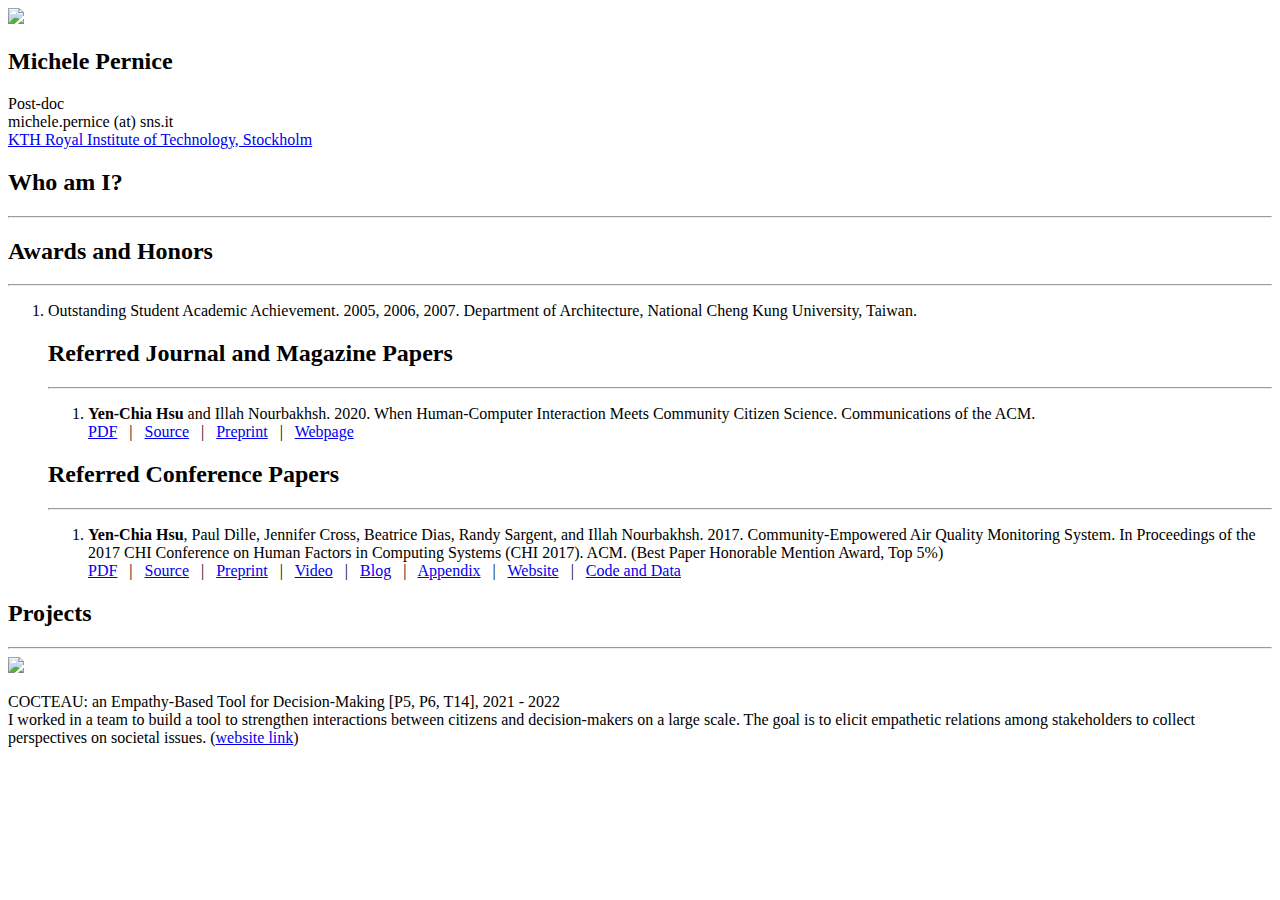
==== commit 40771d95: "Update index.html" ====
--- a/index.html
+++ b/index.html
@@ -58,43 +58,7 @@
                   2005, 2006, 2007. Department of Architecture, National Cheng Kung University, Taiwan.
                 </p>
               </li>
-              <li>
-                <p class="text-small-margin">
-                  Third Prize, National Country House Design Competition.
-                  2008. Ministry of the Interior, Taiwan.
-                </p>
-              </li>
-              <li>
-                <p class="text-small-margin">
-                  <a target="_blank" href="http://www.yestaiwan.com.tw/page06_5.html">Best New Artist</a>.
-                  2009. The National Golden Award for Architecture, Taiwan.
-                </p>
-              </li>
-              <li>
-                <p class="text-small-margin">
-                  <a target="_blank" href="https://www.webbyawards.com/winners/2014/web/website-features-and-design/best-use-of-video-or-moving-image/timelapse/">Webby People's Voice Award, Best Use of Video or Moving Image</a>.
-                  2014. International Academy of Digital Arts and Sciences, USA.
-                </p>
-              </li>
-              <li>
-                <p class="text-small-margin">
-                  <a target="_blank" href="https://dl.acm.org/citation.cfm?id=3025853">Best Paper Honorable Mention Award (Top 5%)</a>.
-                  2017. ACM CHI Conference on Human Factors in Computing Systems, USA.
-                </p>
-              </li>
-              <li>
-                <p class="text-small-margin">
-                  <a href="https://dl.acm.org/citation.cfm?id=3302293" target="_blank">Best Paper Honorable Mention Award (Top 2.5%, 7 out of 282 submissions)</a>.
-                  2019. ACM IUI Conference on Intelligent User Interfaces, USA.
-                </p>
-              </li>
-              <li>
-                <p class="text-small-margin">
-                  <a href="https://www.constellationprize.org/the-shenango-channel" target="_blank">Prize for Community Collaboration</a>.
-                  2020. The Constellation Prize, USA.
-                </p>
-              </li>
-            </ol>
+              
             <h2>Referred Journal and Magazine Papers</h2>
             <hr>
             <ol class="publication J-list">
@@ -111,57 +75,14 @@
                   <a href="https://cacm.acm.org/magazines/2020/2/242344-when-human-computer-interaction-meets-community-citizen-science/fulltext" target="_blank">Webpage</a>
                 </p>
               </li>
-              <li>
-                <p class="text-small-margin">
-                  <b>Yen-Chia Hsu</b>, Jennifer Cross, Paul Dille, Michael Tasota, Beatrice Dias, Randy Sargent, Ting-Hao Huang, and Illah Nourbakhsh. 2020. Smell Pittsburgh: Engaging Community Citizen Science for Air Quality. ACM Transactions on Interactive Intelligent Systems.
-                  <br>
-                  <a href="file/smell-pgh-journal.pdf" target="_blank">PDF</a>
-                  &nbsp;&nbsp;|&nbsp;&nbsp;
-                  <a href="https://dl.acm.org/doi/10.1145/3369397" target="_blank">Source</a>
-                  &nbsp;&nbsp;|&nbsp;&nbsp;
-                  <a href="https://arxiv.org/abs/1912.11936" target="_blank">Preprint</a>
-                </p>
-              </li>
-              <li>
-                <p class="text-small-margin">
-                  <b>Yen-Chia Hsu</b>, Himanshu Verma, Andrea Mauri, Illah Nourbakhsh, and Alessandro Bozzon. 2022. Empowering local communities using artificial intelligence. Patterns, 3(3), 100449.
-                  <br>
-                  <a href="https://doi.org/10.1016/j.patter.2022.100449" target="_blank">Source</a>
-                  &nbsp;&nbsp;|&nbsp;&nbsp;
-                  <a href="https://arxiv.org/abs/2110.02007" target="_blank">Preprint</a>
-                </p>
-              </li>
+              
             </ol>
             <!--This list is reversed on the website due to reverse number listing-->
             <h2>Referred Conference Papers</h2>
             <hr>
             <!--This list is reversed on the website due to reverse number listing-->
             <ol class="publication C-list">
-              <li>
-                <p class="text-small-margin">
-                  Yang-Ting Shen, Tay-Sheng Jeng, and <b>Yen-Chia Hsu</b>. 2011. A "Live" Interactive Tagging Interface for Collaborative Learning. International Conference on Cooperative Design, Visualization and Engineering (CDVE 2011). Springer.
-                  <br>
-                  <a href="https://link.springer.com/chapter/10.1007%2F978-3-642-23734-8_16" target="_blank">Source</a>
-                  &nbsp;&nbsp;|&nbsp;&nbsp;
-                  <a href="https://yenchiah.wordpress.com/2016/05/12/syntag-a-web-based-platform-for-labeling-real-time-video-acm-cscw-2012-short-paper/" target="_blank">Blog</a>
-                </p>
-              </li>
-              <li>
-                <p class="text-small-margin">
-                  <b>Yen-Chia Hsu</b>, Tay-Sheng Jeng, Yang-Ting Shen, and Po-Chun Chen. 2012. SynTag: A Web-based Platform for Labeling Real-time Video. In Proceedings of the ACM 2012 Conference on Computer Supported Cooperative Work (CSCW 2012). ACM.
-                  <br>
-                  <a href="file/syntag.pdf" target="_blank">PDF</a>
-                  &nbsp;&nbsp;|&nbsp;&nbsp;
-                  <a href="http://dl.acm.org/citation.cfm?id=2145312" target="_blank">Source</a>
-                  &nbsp;&nbsp;|&nbsp;&nbsp;
-                  <a href="https://www.youtube.com/watch?v=k7zWjvpDYtE" target="_blank">Video</a>
-                  &nbsp;&nbsp;|&nbsp;&nbsp;
-                  <a href="https://yenchiah.wordpress.com/2016/05/12/syntag-a-web-based-platform-for-labeling-real-time-video-acm-cscw-2012-short-paper/" target="_blank">Blog</a>
-                  &nbsp;&nbsp;|&nbsp;&nbsp;
-                  <a href="https://github.com/yenchiah/SynTag" target="_blank">Code and Data</a>
-                </p>
-              </li>
-              <li>
+                <li>
                 <p class="text-small-margin">
                   <b>Yen-Chia Hsu</b>, Paul Dille, Jennifer Cross, Beatrice Dias, Randy Sargent, and Illah Nourbakhsh. 2017. Community-Empowered Air Quality Monitoring System. In Proceedings of the 2017 CHI Conference on Human Factors in Computing Systems (CHI 2017). ACM.
                   <span class="custom-text-danger">(Best Paper Honorable Mention Award, Top 5%)</span>
@@ -181,756 +102,6 @@
                   <a href="http://shenangochannel.org/" target="_blank">Website</a>
                   &nbsp;&nbsp;|&nbsp;&nbsp;
                   <a href="https://github.com/CMU-CREATE-Lab/the-shenango-channel" target="_blank">Code and Data</a>
-                </p>
-              </li>
-              <li>
-                <p class="text-small-margin">
-                  <b>Yen-Chia Hsu</b>, Jennifer Cross, Paul Dille, Michael Tasota, Beatrice Dias, Randy Sargent, Ting-Hao (Kenneth) Huang, and Illah Nourbakhsh. 2019. Smell Pittsburgh: Community-Empowered Mobile Smell Reporting System. In Proceedings of the 24th International Conference on Intelligent User Interfaces (IUI 2019). ACM.
-                  <span class="custom-text-danger">(Best Paper Honorable Mention Award, Top 2.5%)</span>
-                  [Note: this paper has errors, and we provide the corrections in the last two pages of the preprint]
-                  <br>
-                  <a href="file/smell-pgh.pdf" target="_blank">PDF</a>
-                  &nbsp;&nbsp;|&nbsp;&nbsp;
-                  <a href="https://dl.acm.org/citation.cfm?id=3302293" target="_blank">Source</a>
-                  &nbsp;&nbsp;|&nbsp;&nbsp;
-                  <a href="https://arxiv.org/abs/1810.11143" target="_blank">Preprint</a>
-                  &nbsp;&nbsp;|&nbsp;&nbsp;
-                  <a href="https://www.youtube.com/watch?v=aOPyPfjJhBs" target="_blank">Video</a>
-                  &nbsp;&nbsp;|&nbsp;&nbsp;
-                  <a href="https://www.youtube.com/watch?v=JNbGIhK_lx8" target="_blank">Conference Talk</a>
-                  &nbsp;&nbsp;|&nbsp;&nbsp;
-                  <a href="https://yenchiah.wordpress.com/2017/07/10/smell-pgh-a-mobile-application-to-crowdsource-and-visualize-pollution-odors/" target="_blank">Blog</a>
-                  &nbsp;&nbsp;|&nbsp;&nbsp;
-                  <a href="file/smell-pgh-survey.pdf" target="_blank">Appendix</a>
-                  &nbsp;&nbsp;|&nbsp;&nbsp;
-                  <a href="https://smellpgh.org/" target="_blank">Website</a>
-                  &nbsp;&nbsp;|&nbsp;&nbsp;
-                  <a href="https://github.com/CMU-CREATE-Lab/smell-pittsburgh-prediction" target="_blank">Code and Data</a>
-                </p>
-              </li>
-              <li>
-                <p class="text-small-margin">
-                  Ting-Yao Hsu, Chieh-Yang Huang, <b>Yen-Chia Hsu</b>, and Ting-Hao Huang. 2019. Visual Story Post-Editing. In Proceedings of the 57th Annual Meeting of the Association for Computational Linguistics. Association for Computational Linguistics (ACL 2019).
-                  <br>
-                  <a href="http://dx.doi.org/10.18653/v1/P19-1658" target="_blank">Source</a>
-                  &nbsp;&nbsp;|&nbsp;&nbsp;
-                  <a href="https://arxiv.org/abs/1906.01764" target="_blank">Preprint</a>
-                  &nbsp;&nbsp;|&nbsp;&nbsp;
-                  <a href="https://github.com/tingyaohsu/VIST-Edit" target="_blank">Code and Data</a>
-                </p>
-              </li>
-              <li>
-                <p class="text-small-margin">
-                  <b>Yen-Chia Hsu</b>, Ting-Hao (Kenneth) Huang, Ting-Yao Hu, Paul Dille, Sean Prendi, Ryan Hoffman, Anastasia Tsuhlares, Jessica Pachuta, Randy Sargent, and Illah Nourbakhsh. 2021. Project RISE: Recognizing Industrial Smoke Emissions. Proceedings of the AAAI Conference on Artificial Intelligence (AAAI 2021).
-                  <br>
-                  <a href="file/project-rise.pdf" target="_blank">PDF</a>
-                  &nbsp;&nbsp;|&nbsp;&nbsp;
-                  <a href="https://ojs.aaai.org/index.php/AAAI/article/view/17739" target="_blank">Source</a>
-                  &nbsp;&nbsp;|&nbsp;&nbsp;
-                  <a href="https://arxiv.org/abs/2005.06111" target="_blank">Preprint</a>
-                  &nbsp;&nbsp;|&nbsp;&nbsp;
-                  <a href="https://github.com/CMU-CREATE-Lab/deep-smoke-machine" target="_blank">Code and Data</a>
-                </p>
-              </li>
-            </ol>
-            <h2>Referred Posters, Works-in-Progress, and Workshop Paper</h2>
-            <hr>
-            <!--This list is reversed on the website due to reverse number listing-->
-            <ol class="publication P-list">
-              <li>
-                <p class="text-small-margin">
-                  <b>Yen-Chia Hsu</b>, Paul Dille, Randy Sargent, Christopher Bartley, and Illah Nourbakhsh. 2015. A Web-based Large-scale Timelapse Editor for Creating and Sharing Guided Video Tours and Interactive Slideshows. IEEE Information Visualization Posters, 2015.
-                  <br>
-                  <a href="file/timelapse-editor.pdf" target="_blank">PDF</a>
-                  &nbsp;&nbsp;|&nbsp;&nbsp;
-                  <a href="https://vimeo.com/136251467" target="_blank">Source</a>
-                  &nbsp;&nbsp;|&nbsp;&nbsp;
-                  <a href="https://yenchiah.wordpress.com/2016/05/14/a-web-based-large-scale-timelapse-editor-for-creating-and-sharing-guided-video-tours-and-interactive-slideshows-ieee-vis-2015-poster/" target="_blank">Blog</a>
-                  &nbsp;&nbsp;|&nbsp;&nbsp;
-                  <a href="https://github.com/CMU-CREATE-Lab/timemachine-viewer" target="_blank">Code and Data</a>
-                </p>
-              </li>
-              <li>
-                <p class="text-small-margin">
-                  <b>Yen-Chia Hsu</b>, Jennifer Cross, Paul Dille, Illah Nourbakhsh, Leann Leiter, and Ryan Grode. 2018. Visualization Tool for Environmental Sensing and Public Health Data. In Proceedings of the 2018 ACM Conference Companion Publication on Designing Interactive Systems (DIS 2018 Companion). ACM.
-                  <br>
-                  <a href="file/env-health-channel.pdf" target="_blank">PDF</a>
-                  &nbsp;&nbsp;|&nbsp;&nbsp;
-                  <a href="https://dl.acm.org/citation.cfm?id=3197391.3205419" target="_blank">Source</a>
-                  &nbsp;&nbsp;|&nbsp;&nbsp;
-                  <a href="https://arxiv.org/abs/1804.03263" target="_blank">Preprint</a>
-                  &nbsp;&nbsp;|&nbsp;&nbsp;
-                  <a href="https://yenchiah.wordpress.com/2017/08/31/environmental-health-channel-an-online-tool-for-visualizing-sensor-and-health-data/" target="_blank">Blog</a>
-                  &nbsp;&nbsp;|&nbsp;&nbsp;
-                  <a href="file/env-health-channel-focus-group-questions.pdf" target="_blank">Appendix</a>
-                  &nbsp;&nbsp;|&nbsp;&nbsp;
-                  <a href="https://envhealthchannel.org/" target="_blank">Website</a>
-                  &nbsp;&nbsp;|&nbsp;&nbsp;
-                  <a href="https://github.com/CMU-CREATE-Lab/ehp-channel" target="_blank">Code and Data</a>
-                </p>
-              </li>
-              <li>
-                <p class="text-small-margin">
-                  Ting-Yao Hsu, <b>Yen-Chia Hsu</b>, and Ting-Hao (Kenneth) Huang. 2019. On How Users Edit Computer-Generated Visual Stories. In Extended Abstracts of the 2019 CHI Conference on Human Factors in ComputingSystems (CHI EA 2019). ACM.
-                  <br>
-                  <a href="https://dl.acm.org/citation.cfm?id=3312965" target="_blank">Source</a>
-                  &nbsp;&nbsp;|&nbsp;&nbsp;
-                  <a href="https://arxiv.org/abs/1902.08327" target="_blank">Preprint</a>
-                </p>
-              </li>
-              <li>
-                <p class="text-small-margin">
-                  Ting-Hao (Kenneth) Huang, Chieh-Yang Huang, Chien-Kuang Cornelia Ding, <b>Yen-Chia Hsu</b>, and C. Lee Giles. 2020. CODA-19: Using a Non-Expert Crowd to Annotate Research Aspects on 10,000+ Abstracts in the COVID-19 Open Research Dataset. In Proceedings of the 1st Workshop on NLP for COVID-19 at Association for Computational Linguistics (ACL 2020).
-                  <br>
-                  <a href="https://www.aclweb.org/anthology/2020.nlpcovid19-acl.6/" target="_blank">Source</a>
-                  &nbsp;&nbsp;|&nbsp;&nbsp;
-                  <a href="https://arxiv.org/abs/2005.02367" target="_blank">Preprint</a>
-                  &nbsp;&nbsp;|&nbsp;&nbsp;
-                  <a href="https://github.com/windx0303/CODA-19" target="_blank">Code and Data</a>
-                </p>
-              </li>
-              <li>
-                <p class="text-small-margin">
-                  Andrea Mauri, Andrea Tocchetti, Lorenzo Corti, <b>Yen-Chia Hsu</b>, Himanshu Verma, and Marco Brambilla. 2022. COCTEAU: an Empathy-Based Tool for Decision-Making. Posters and Demos Track at The Web Conference 2022 (WWW 2022).
-                  <br>
-                  <a href="https://arxiv.org/abs/2204.06289" target="_blank">Preprint</a>
-                </p>
-              </li>
-              <li>
-                <p class="text-small-margin">
-                  Andrea Mauri, <b>Yen-Chia Hsu</b>, Marco Brambilla, Aisling Ann O'Kane, Ting-Hao (Kenneth) Huang, and Himanshu Verma. 2022. Empathy-Centric Design At Scale. In Extended Abstracts of the 2022 CHI Conference on Human Factors in Computing Systems (CHI EA 2022). ACM.
-                  <br>
-                  <a href="https://dl.acm.org/doi/10.1145/3491101.3503744" target="_blank">Source</a>
-                  &nbsp;&nbsp;|&nbsp;&nbsp;
-                  <a href="https://arxiv.org/abs/2204.06382" target="_blank">Preprint</a>
-                </p>
-              </li>
-            </ol>
-            <h2>Other Publications</h2>
-            <hr>
-            <!--This list is reversed on the website due to reverse number listing-->
-            <ol class="publication O-list">
-              <li>
-                <p class="text-small-margin">
-                  <b>Yen-Chia Hsu</b>. 2016. Industrial Smoke Detection and Visualization. Technical Report CMU-RI-TR-16-55. Robotics Institute, Carnegie Mellon University, Pittsburgh, PA.
-                  <br>
-                  <a href="file/industrial-smoke-detection-and-visualization.pdf" target="_blank">PDF</a>
-                  &nbsp;&nbsp;|&nbsp;&nbsp;
-                  <a href="https://www.ri.cmu.edu/publications/industrial-smoke-detection-and-visualization/" target="_blank">Preprint</a>
-                  &nbsp;&nbsp;|&nbsp;&nbsp;
-                  <a href="https://github.com/yenchiah/industrial-smoke-detection" target="_blank">Code and Data</a>
-                </p>
-              </li>
-              <li>
-                <p class="text-small-margin">
-                  <b>Yen-Chia Hsu</b>. 2018. SimArch: A Multi-agent System For Human Path Simulation In Architecture Design. arXiv preprint arXiv:1807.03760.
-                  <br>
-                  <a href="https://arxiv.org/abs/1807.03760" target="_blank">Preprint</a>
-                  &nbsp;&nbsp;|&nbsp;&nbsp;
-                  <a href="https://github.com/yenchiah/SimArch" target="_blank">Code and Data</a>
-                </p>
-              </li>
-              <li>
-                <p class="text-small-margin">
-                  Emiliano Huet-Vaughn, Nicholas Muller, and <b>Yen-Chia Hsu</b>. 2018. Livestreaming Pollution: A New Form of Public Disclosure and a Catalyst for Citizen Engagement. No. w24664. National Bureau of Economic Research, 2018.
-                  <br>
-                  <a href="http://www.nber.org/papers/w24664" target="_blank">Preprint</a>
-                </p>
-              </li>
-              <li>
-                <p class="text-small-margin">
-                  <b>Yen-Chia Hsu</b>. 2018. Designing Interactive Systems for Community Citizen Science. Ph.D. Dissertation. Robotics Institute, Carnegie Mellon University, Pittsburgh, PA.
-                  <br>
-                  <a href="https://www.ri.cmu.edu/wp-content/uploads/2018/08/yc_hsu_robotics_2018.pdf" target="_blank">PDF</a>
-                  &nbsp;&nbsp;|&nbsp;&nbsp;
-                  <a href="https://figshare.com/articles/Designing_Interactive_Systems_for_Community_Citizen_Science/7195082/1" target="_blank">Source</a>
-                  &nbsp;&nbsp;|&nbsp;&nbsp;
-                  <a href="https://www.ri.cmu.edu/publications/designing-interactive-systems-for-community-citizen-science/" target="_blank">Preprint</a>
-                  &nbsp;&nbsp;|&nbsp;&nbsp;
-                  <a href="https://www.youtube.com/watch?v=QOFfCD8r240" target="_blank">Video</a>
-                </p>
-              </li>
-              <li>
-                <p class="text-small-margin">
-                  <b>Yen-Chia Hsu</b>. 2021. 社區公民科學: 用開放數位平台的技術與公民合作解決都市環境問題. 眼底城事.
-                  <br>
-                  <a href="https://eyesonplace.net/2021/03/19/16600/?fbclid=IwAR1BGVj4_j385ApEYIjtYpdN6UM_0Fx7llPCJqV2KoBvYHWFB-azvPwMNAk" target="_blank">Source</a>
-                </p>
-              </li>
-            </ol>
-            <h2>Featured Media and Book Coverage</h2>
-            <hr>
-            <!--This list is reversed on the website due to reverse number listing-->
-            <ol class="publication F-list">
-              <li>
-                <p class="text-small-margin">
-                  <b>TIME</b>. Jeffrey Kluger. 2013.
-                  <a target="_blank" href="http://world.time.com/timelapse/">Timelapse: Landsat Satellite Images of Climate Change</a>.
-                </p>
-              </li>
-              <li>
-                <p class="text-small-margin">
-                  <b>Pittsburgh Post-Gazette</b>. Ashley Murray. 2017.
-                  <a target="_blank" href="http://www.post-gazette.com/business/tech-news/2017/07/03/smell-pgh-app-carnegie-mellon-university-cmu-create-lab-foul-smell-pittsburgh/stories/201706300430">Carnegie Mellon Scientists Use App to Track Foul Odors in Pittsburgh</a>.
-                </p>
-              </li>
-              <li>
-                <p class="text-small-margin">
-                  <b>PC Magazine</b>. Michelle Donahue. 2018.
-                  <a target="_blank" href="https://www.pcmag.com/article/360317/citizen-science-do-try-this-at-home">Citizen Science: Do Try This at Home</a>.
-                </p>
-              </li>
-              <li>
-                <p class="text-small-margin">
-                  <b>Pittsburgh Earth Day</b>. Amanda Waltz. 2021.
-                  <a target="_blank" href="https://pittsburghearthday.org/partnership-wins-award-for-using-tech-to-track-pittsburgh-air-pollution/">Partnership Wins Award for Using Tech to Track Pittsburgh Air Pollution</a>.
-                </p>
-              </li>
-              <!--<li>
-                <p class="text-small-margin">
-                  <a target="_blank" href=""></a>
-                  <br>in by (2016)
-                </p>
-              </li>-->
-            </ol>
-            <h2>Other Media and Book Coverage</h2>
-            <hr>
-            <!--This list is reversed on the website due to reverse number listing-->
-            <ol class="publication M-list">
-              <li>
-                <p class="text-small-margin">
-                  <b>Carnegie Mellon University News</b>. 2013.
-                  <a target="_blank" href="https://www.cmu.edu/news/stories/archives/2013/may/may9_timelapse.html">Robotics Institute Helps Make Stunning Satellite Imagery Easily Accessible</a>.
-                </p>
-              </li>
-              <li>
-                <p class="text-small-margin">
-                  <b>Google AI Blog</b>. 2013.
-                  <a target="_blank" href="https://research.googleblog.com/2013/06/building-visual-planetary-time-machine.html">Building A Visual Planetary Time Machine</a>.
-                </p>
-              </li>
-              <li>
-                <p class="text-small-margin">
-                  <b>Google Official Blog</b>. 2013.
-                  <a target="_blank" href="https://googleblog.blogspot.com/2013/05/a-picture-of-earth-through-time.html">A picture of Earth through time</a>.
-                </p>
-              </li>
-              <li>
-                <p class="text-small-margin">
-                  <b>Google Earth Engine</b>. 2013.
-                  <a target="_blank" href="https://earthengine.google.com/timelapse/">Earth Timelapse</a>.
-                </p>
-              </li>
-              <li>
-                <p class="text-small-margin">
-                  <b>Ars Technica</b>. Sean Gallagher. 2013.
-                  <a target="_blank" href="https://arstechnica.com/information-technology/2013/06/how-google-built-a-108-terapixel-time-lapse-portrait-of-earth/">How Google built a 52-terapixel time-lapse portrait of Earth</a>.
-                </p>
-              </li>
-              <li>
-                <p class="text-small-margin">
-                  <b>Pittsburgh Post-Gazette</b>. 2015.
-                  <a target="_blank" href="http://www.post-gazette.com/opinion/editorials/2015/11/21/Pollution-cam-Now-the-public-has-an-eye-on-Shenango-24-7/stories/201511300034">Pollution cam: Now the public has an eye on Shenango, 24/7</a>.
-                </p>
-              </li>
-              <li>
-                <p class="text-small-margin">
-                  <b>Carnegie Mellon University News</b>. Byron Spice. 2015.
-                  <a target="_blank" href="https://www.cmu.edu/news/stories/archives/2015/november/tracking-coke-plant.html">Shenango Channel Provides Online Resource For Sharing Images, Data About Coke Plant</a>.
-                </p>
-              </li>
-              <li>
-                <p class="text-small-margin">
-                  <b>Pittsburgh City Paper</b>. Ashley Murray. 2015.
-                  <a target="_blank" href="https://www.pghcitypaper.com/Blogh/archives/2015/11/20/what-you-need-to-know-about-pittsburgh-news-this-week">What you need to know about Pittsburgh news this week</a>.
-                </p>
-              </li>
-              <li>
-                <p class="text-small-margin">
-                  <b>Pittsburgh Post-Gazette</b>. Don Hopey. 2015.
-                  <a target="_blank" href="http://www.post-gazette.com/local/west/2015/11/16/Shenango-Channel-keeps-an-eye-on-the-Neville-Island-sky/stories/201511160007">Shenango Channel keeps an eye on the Neville Island sky</a>.
-                </p>
-              </li>
-              <li>
-                <p class="text-small-margin">
-                  <b>Pittsburgh Post-Gazette</b>. Don Hopey. 2015.
-                  <a target="_blank" href="http://www.post-gazette.com/news/environment/2015/11/19/Regulators-reviewing-Shenango-Coke-Works-compliance-with-2012-consent-decree/stories/201511190230">Regulators reviewing Shenango Coke Works' compliance with 2012 consent decree</a>.
-                </p>
-              </li>
-              <li>
-                <p class="text-small-margin">
-                  <b>HuffPost</b>. Illah Nourbakhsh. 2016.
-                  <a target="_blank" href="https://www.huffingtonpost.com/illah-Nourbakhsh/a-community-advocacy-succ_b_8859210.html">A Community Advocacy Success Story</a>.
-                </p>
-              </li>
-              <li>
-                <p class="text-small-margin">
-                  <b>The Society for Social Studies of Science (4S)</b>. Gwen Ottinger. 2016.
-                  <a target="_blank" href="https://www.4sonline.org/a-missing-link-in-making-meaning-from-air-monitoring/">A Missing Link in Making Meaning from Air Monitoring?</a>.
-                </p>
-              </li>
-              <li>
-                <p class="text-small-margin">
-                  <b>Group Against Smog and Pollution</b>. 2016.
-                  <a target="_blank" href="http://gasp-pgh.org/2016/06/01/a-change-in-the-air-after-the-closure-of-the-shenango-coke-plant/">A Change in the Air After the Closure of the Shenango Coke Plant</a> (<a target="_blank" href="http://gasp-pgh.org/wp-content/uploads/hotline-2016spring-web.pdf">another source</a>).
-                </p>
-              </li>
-              <li>
-                <p class="text-small-margin">
-                  <b>Allegheny Front</b>. Lou Blouin. 2016.
-                  <a target="_blank" href="https://www.alleghenyfront.org/you-can-now-report-terrible-air-in-the-burgh-with-this-new-app/">You Can Now Report Terrible Air in the 'Burgh with this New App</a>.
-                </p>
-              </li>
-              <li>
-                <p class="text-small-margin">
-                  <b>The Glassblock</b>. Adam Shuck. 2016.
-                  <a target="_blank" href="http://theglassblock.com/2016/09/29/smell-something-say-something-cmu-mobile-app-smell-pgh/">If You Smell Something, Say Something: CMU Launches Mobile App Smell PGH</a>.
-                </p>
-              </li>
-              <li>
-                <p class="text-small-margin">
-                  <b>Toxic News</b>. Gwen Ottinger. 2017.
-                  <a target="_blank" href="https://toxicnews.org/2017/05/16/lessons-learned-from-an-experiment-in-infrastructuring/">Lessons Learned from an Experiment in Infrastructuring</a>.
-                </p>
-              </li>
-              <li>
-                <p class="text-small-margin">
-                  <b>90.5 WESA</b>. Julie Grant. 2017.
-                  <a target="_blank" href="http://wesa.fm/post/life-smells-better-after-shenango#stream/0">Life Smells Better After Shenango</a>.
-                </p>
-              </li>
-              <li>
-                <p class="text-small-margin">
-                  <b>NEXTpittsburgh</b>. Amanda Waltz. 2017.
-                  <a target="_blank" href="https://www.nextpittsburgh.com/environment/what-it-was-like-living-downwind-of-shenango-coke-works/">What it was like Living Downwind of Shenango Coke Works</a>.
-                </p>
-              </li>
-              <li>
-                <p class="text-small-margin">
-                  <b>Greenapps&web</b>. Judit Urquijo. 2017.
-                  <a target="_blank" href="https://www.greenappsandweb.com/en/android-en/odor-pollution-report/">Smell Pittsburgh, an example of app to report pollution by foul odors</a>.
-                </p>
-              </li>
-              <li>
-                <p class="text-small-margin">
-                  <b>Pittsburgh Post-Gazette</b>. Stephen Riccardi and Beatrice Dias. 2017.
-                  <a target="_blank" href="http://www.post-gazette.com/opinion/Op-Ed/2017/03/26/Smelly-air-There-s-an-app-for-that/stories/201703260122">Smelly air? There's an app for that</a>.
-                </p>
-              </li>
-              <li>
-                <p class="text-small-margin">
-                  <b>TechCrunch</b>. John Biggs. 2017.
-                  <a target="_blank" href="https://techcrunch.com/2017/06/22/smellpgh-lets-you-report-weird-smells-in-pittsburgh/">Smell PGH Lets You Report Weird Smells in Pittsburgh</a>.
-                </p>
-              </li>
-              <li>
-                <p class="text-small-margin">
-                  <b>Carnegie Mellon University News</b>. Byron Spice. 2017.
-                  <a target="_blank" href="https://www.cmu.edu/news/stories/archives/2017/june/smell-something-say-something.html">Smell PGH App Helps Pittsburghers Report Foul Odors</a>.
-                </p>
-              </li>
-              <li>
-                <p class="text-small-margin">
-                  <b>Fast Company</b>. Mark Wilson. 2017.
-                  <a target="_blank" href="https://www.fastcompany.com/90133143/does-your-city-literally-stink-theres-an-app-for-that">Does Your City Literally Stink? There's An App For That</a>.
-                </p>
-              </li>
-              <li>
-                <p class="text-small-margin">
-                  <b>Grantcraft</b>. Philip Johnson. 2017.
-                  <a target="_blank" href="http://www.grantcraft.org/blog/using-low-cost-technology-to-democratize-data-and-protect-public-health-cas">Using Low-Cost Technology to Democratize Data and Protect Public Health</a>.
-                </p>
-              </li>
-              <li>
-                <p class="text-small-margin">
-                  <b>Pittsburgh Tribune-Review (TribLIVE)</b>. Matthew Santoni. 2017.
-                  <a target="_blank" href="https://archive.triblive.com/local/allegheny/12632255-74/california-towns-adapt-carnegie-mellons-smell-pittsburgh-app">California Towns Adapt Carnegie Mellon's Smell Pittsburgh App</a>.
-                </p>
-              </li>
-              <li>
-                <p class="text-small-margin">
-                  <b>NEXTpittsburgh</b>. Amanda Waltz. 2017.
-                  <a target="_blank" href="https://www.nextpittsburgh.com/environment/pittsburgh-environmental-activists-using-smell-pgh/">Environmental activists are using Smell PGH and other tech to unstink Pittsburgh, and so can you</a>.
-                </p>
-              </li>
-              <li>
-                <p class="text-small-margin">
-                  <b>NEXTpittsburgh</b>. Amanda Waltz. 2017.
-                  <a target="_blank" href="https://www.nextpittsburgh.com/environment/create-lab-clears-the-air-with-improved-smell-pgh-app-and-new-website/">CREATE Lab clears the air with improved Smell PGH app and new website</a>.
-                </p>
-              </li>
-              <li>
-                <p class="text-small-margin">
-                  <b>Lawrenceville United</b>. David Breingan. 2017.
-                  <a target="_blank" href="http://www.lunited.org/tag/allegheny-county-health-department/">Joint Comments from LU and LC on Draft Operating Permit for McConway and Torley</a>.
-                </p>
-              </li>
-              <li>
-                <p class="text-small-margin">
-                  <b>Pittsburgh Post-Gazette</b>. Anna Garner. 2017.
-                  <a target="_blank" href="http://www.post-gazette.com/opinion/letters/2017/06/27/The-Smell-PGH-app/stories/201706270077">The Smell PGH app helps track air pollution</a>.
-                </p>
-              </li>
-              <li>
-                <p class="text-small-margin">
-                  <b>PSFK</b>. Zack Palm. 2017.
-                  <a target="_blank" href="https://www.psfk.com/2017/07/a-new-platform-in-pittsburgh-lets-citizens-report-foul-smells.html">A New Platform In Pittsburgh Lets Citizens Report Foul Smells</a>.
-                </p>
-              </li>
-              <li>
-                <p class="text-small-margin">
-                  <b>StateScoop</b>. Jason Shueh. 2017.
-                  <a target="_blank" href="https://statescoop.com/a-whiff-of-citizen-engagement-powers-pittsburghs-new-air-pollution-app/">A whiff of citizen engagement powers Pittsburgh's new air pollution app</a>.
-                </p>
-              </li>
-              <li>
-                <p class="text-small-margin">
-                  <b>Pittsburgh Post-Gazette</b>. Rachel Filippini. 2018.
-                  <a target="_blank" href="http://www.post-gazette.com/opinion/letters/2018/02/22/Allegheny-County-must-crack-down-on-odor-emissions-violations/stories/201802210024">Allegheny County must crack down on odor emissions violations</a>.
-                </p>
-              </li>
-              <li>
-                <p class="text-small-margin">
-                  <b>Allegheny Front</b>. Kara Holsopple. 2018.
-                  <a target="_blank" href="https://www.alleghenyfront.org/turns-out-air-pollution-makes-good-listening/">Turns Out Air Pollution Makes for Good Listening</a>.
-                </p>
-              </li>
-              <li>
-                <p class="text-small-margin">
-                  <b>NEXTpittsburgh</b>. Melissa Rayworth. 2018.
-                  <a target="_blank" href="https://www.nextpittsburgh.com/latest-news/american-lung-associations-new-air-quality-report-points-areas-pittsburgh-must-improve/">Once again, Pittsburgh air ranks among the worst. Here's what you can do about it</a>.
-                </p>
-              </li>
-              <li>
-                <p class="text-small-margin">
-                  <b>PublicSource</b>. Teake Zuidema. 2018.
-                  <a target="_blank" href="https://www.publicsource.org/will-pittsburgh-flourish-as-a-hub-of-eds-and-meds-or-gas-and-petrochemicals-can-we-have-it-both-ways/">Will Pittsburgh flourish as a hub of eds and meds or gas and petrochemicals? Can we have it both ways?</a>
-                </p>
-              </li>
-              <li>
-                <p class="text-small-margin">
-                  <b>ProMarket</b>. Emiliano Huet-Vaughn, Nicholas Z. Muller, and Yen-Chia Hsu. 2018.
-                  <a target="_blank" href="https://promarket.org/livestreaming-polluters-enforce-environmental-policy-evidence-natural-experiment-pittsburgh/">Livestreaming Polluters to Enforce Environmental Policy: Evidence from a Natural Experiment in Pittsburgh</a>.
-                </p>
-              </li>
-              <li>
-                <p class="text-small-margin">
-                  <b>Pittsburgh Tribune-Review (TribLIVE)</b>. Theresa Clift. 2018.
-                  <a target="_blank" href="https://archive.triblive.com/local/allegheny/13863417-74/environmental-groups-pressure-allegheny-county-officials-to-crack-down-harder-on-polluters">Environmental groups pressure Allegheny County officials to crack down harder on polluters</a>.
-                </p>
-              </li>
-              <li>
-                <p class="text-small-margin">
-                  <b>Pittsburgh Post-Gazette</b>. Don Hopey. 2018.
-                  <a target="_blank" href="http://www.post-gazette.com/news/environment/2018/07/19/allegheny-county-air-quality-complaints-environmental-advocates-citizen-smells/stories/201807180177">Air advocates read scroll of smells at health board meeting</a>.
-                </p>
-              </li>
-              <li>
-                <p class="text-small-margin">
-                  <b>Pittsburgh Tribune-Review (TribLIVE)</b>. Theresa Clift. 2018.
-                  <a target="_blank" href="https://archive.triblive.com/local/pittsburgh-allegheny/allegheny-county-health-department-defends-air-quality-efforts-plans-stricter-coke-plant-rules/">Allegheny County Health Department defends air quality efforts, plans stricter coke plant rules</a>.
-                </p>
-              </li>
-              <li>
-                <p class="text-small-margin">
-                  <b>Hack The Grid</b>. Andrea Polli. 2018.
-                  <a target="_blank" href="https://cmoa.org/publication/hack-the-grid/">Hack The Grid</a>.
-                </p>
-              </li>
-              <li>
-                <p class="text-small-margin">
-                  <b>Environmental Health News</b>. Kristina Marusic. 2018.
-                  <a target="_blank" href="https://www.ehn.org/shenango-coke-works-closed-asthma-dropped-2566777141.html">ER visits for asthma dropped 38% the year after one of Pittsburgh's biggest polluters shut down</a>.
-                </p>
-              </li>
-              <li>
-                <p class="text-small-margin">
-                  <b>World Economic Forum</b>. Illah Nourbakhsh. 2018.
-                  <a target="_blank" href="https://www.weforum.org/agenda/2018/04/introducing-earthtime-a-global-magnifying-glass-to-help-us-see-common-ground/">Introducing EarthTime: animations which show how our planet is changing</a>.
-                </p>
-              </li>
-              <li>
-                <p class="text-small-margin">
-                  <b>Carnegie Mellon University News</b>. Byron Spice. 2019.
-                  <a href="https://www.cs.cmu.edu/news/cmu-smell-pgh-air-pollution-reporting-app-goes-national" target="_blank">CMU's Smell PGH Air Pollution Reporting App Goes National</a>.
-                </p>
-              </li>
-              <li>
-                <p class="text-small-margin">
-                  <b>Seventh Generation</b>. 2019.
-                  <a href="https://www.seventhgeneration.com/blog/if-you-smell-something-now-you-can-say-something" target="_blank">If You Smell Something, Now You Can Say Something</a>.
-                </p>
-              </li>
-              <li>
-                <p class="text-small-margin">
-                  <b>89.3 WFPL</b>. 2019.
-                  <a href="https://wfpl.org/smell-mycity-is-louisvilles-smell-something-say-something-app/" target="_blank">Smell MyCity Is Louisville's Smell Something, Say Something App</a>.
-                </p>
-              </li>
-              <li>
-                <p class="text-small-margin">
-                  <b>Wave 3 News</b>. 2019.
-                  <a href="https://www.wave3.com/2019/03/29/smell-my-city-app-allows-louisvillians-report-foul-odors-pollution/" target="_blank">Smell My City app allows Louisvillians to report foul odors, pollution</a>.
-                </p>
-              </li>
-              <li>
-                <p class="text-small-margin">
-                  <b>TechRepublic</b>. 2019.
-                  <a href="https://www.techrepublic.com/videos/smell-mycity-app-combats-air-pollution/" target="_blank">Smell MyCity app combats air pollution</a>.
-                </p>
-              </li>
-              <li>
-                <p class="text-small-margin">
-                  <b>Global News Wire</b>. 2019.
-                  <a href="https://www.globenewswire.com/news-release/2019/03/29/1788489/0/en/Smell-Something-Say-Something-Carnegie-Mellon-and-Seventh-Generation-Partner-to-Take-Action-Against-Air-Pollution-with-Smell-MyCity-App.html" target="_blank">Smell Something, Say Something: Carnegie Mellon and Seventh Generation Partner to Take Action Against Air Pollution with Smell MyCity App</a>.
-                </p>
-              </li>
-              <li>
-                <p class="text-small-margin">
-                  <b>Business Journal</b>. 2019.
-                  <a href="https://www.northbaybusinessjournal.com/industrynews/technology/9444110-181/smell-mycity" target="_blank">Smell something, say something: New smartphone app lets you rate your city's air quality</a>.
-                </p>
-              </li>
-              <li>
-                <p class="text-small-margin">
-                  <b>Fast Company</b>. Mark Wilson. 2019.
-                  <a href="https://www.fastcompany.com/90326996/report-stinky-spots-in-your-city-with-this-free-app" target="_blank">Report stinky spots in your city with this free app</a>.
-                </p>
-              </li>
-              <li>
-                <p class="text-small-margin">
-                  <b>Pennsylvania Senate and House Democratic Policy Committees</b>. 2019.
-                  <a target="_blank" href="http://www.pahouse.com/files/Documents/Testimony/2019-02-08_102639__hdpc020719.pdf">Joint Public Hearing on Improving Air Quality</a>.
-                </p>
-              </li>
-              <li>
-                <p class="text-small-margin">
-                  <b>Group Against Smog and Pollution</b>. Amanda Gillooly. 2019.
-                  <a target="_blank" href="https://gasp-pgh.org/2019/10/25/looking-to-make-a-difference-in-local-air-quality-heres-how-bonus-you-dont-even-have-to-leave-your-house">Looking to Make a Difference in Local Air Quality? Here's How (BONUS: You Don't Even Have to Leave Your House)</a>.
-                </p>
-              </li>
-              <li>
-                <p class="text-small-margin">
-                  <b>Willamette Week</b>. Elise Herron. 2019.
-                  <a target="_blank" href="https://www.wweek.com/news/2019/11/23/new-app-helps-people-track-air-pollution-in-portland-which-is-among-the-top-25-cities-with-the-most-short-term-particulate-pollution/">New App Helps People Track Air Pollution in Portland, Which Is Among the Top 25 Cities With the Most Short-Term Particulate Pollution</a>.
-                </p>
-              </li>
-              <li>
-                <p class="text-small-margin">
-                  <b>The Portland Tribune</b>. 2019.
-                  <a target="_blank" href="https://pamplinmedia.com/pt/9-news/444239-359239-smell-mycity-app-could-sniff-out-air-quality-issues">Smell MyCity app could sniff out air quality issues</a>.
-                </p>
-              </li>
-              <li>
-                <p class="text-small-margin">
-                  <b>KATU News</b>. 2019.
-                  <a target="_blank" href="https://app.criticalmention.com/app/#/report/3c4ca767-6b14-4bf8-a4ea-ae6492c7faa1">Smell MyCity Portland</a>.
-                </p>
-              </li>
-              <li>
-                <p class="text-small-margin">
-                  <b>Louisville Future</b>. 2019.
-                  <a target="_blank" href="https://louisvillefuture.com/archived-news/stinky-smells-in-your-neighborhood-theres-an-app-for-that/">Stinky smells in your neighborhood? There's an app for that</a>.
-                </p>
-              </li>
-              <li>
-                <p class="text-small-margin">
-                  <b>Group Against Smog and Pollution</b>. 2020.
-                  <a target="_blank" href="https://gasp-pgh.org/2020/05/27/gasp-congratulates-create-lab-yen-chia-hsu-for-smoke-hunting-tool-release/">GASP Congratulates CREATE Lab & Yen-Chia Hsu, for Smoke Hunting Tool Release</a>.
-                </p>
-              </li>
-              <li>
-                <p class="text-small-margin">
-                  <b>CBS Pittsburgh</b>. 2020.
-                  <a target="_blank" href="https://pittsburgh.cbslocal.com/2020/01/10/air-quality-rally-outside-allegheny-city-county-building/">Environmental Groups Gather At City-County Building For Air Quality Rally</a>.
-                </p>
-              </li>
-              <li>
-                <p class="text-small-margin">
-                  <b>Pittsburgh Current</b>. Larry J. Schweiger. 2020.
-                  <a target="_blank" href="https://www.pittsburghcurrent.com/schweiger-the-smokey-city-is-once-again-at-a-crossroads/">The Smokey City Is Once Again At A Crossroads</a>.
-                </p>
-              </li>
-              <li>
-                <p class="text-small-margin">
-                  <b>Allegheny Front</b>. Kara Holsopple. 2020.
-                  <a target="_blank" href="https://www.alleghenyfront.org/what-you-need-to-know-about-air-quality-the-u-s-steel-settlement-and-temperature-inversions/">What You Need To Know About Air Quality, The U.S. Steel Settlement And Temperature Inversions</a>.
-                </p>
-              </li>
-              <li>
-                <p class="text-small-margin">
-                  <b>WDRB</b>. Gilbert Corsey. 2020.
-                  <a target="_blank" href="https://www.wdrb.com/news/new-app-allows-users-to-report-foul-smells-around-the-city/article_42888ce4-5bcc-11ea-9ade-cb39e28f2697.html">New app allows users to report foul smells around the city</a>.
-                </p>
-              </li>
-              <li>
-                <p class="text-small-margin">
-                  <b>Pittsburgh Post-Gazette</b>. Don Hopey. 2020.
-                  <a target="_blank" href="https://www.post-gazette.com/news/environment/2020/10/25/Allegheny-County-health-department-proposed-coke-oven-rules-us-steel/stories/202010210156">Allegheny County's proposed coke oven rules are hot topic</a>.
-                </p>
-              </li>
-              <li>
-                <p class="text-small-margin">
-                  <b>The Globe and Mail</b>. Ian Bailey. 2020.
-                  <a target="_blank" href="https://www.theglobeandmail.com/canada/british-columbia/article-ubc-researchers-launch-smell-based-app-in-vancouver/">UBC researchers launch smell-based app in Vancouver</a>.
-                </p>
-              </li>
-              <li>
-                <p class="text-small-margin">
-                  <b>Environmental Law Institute</b>. 2020.
-                  <a target="_blank" href="https://www.epa.gov/sites/default/files/2020-11/documents/citizen_science_programs_at_environmental_agencies_case_studies.pdf">Citizen Science Programs at Environmental Agencies: Case Studies</a>.
-                </p>
-              </li>
-              <li>
-                <p class="text-small-margin">
-                  <b>PennFuture</b>. 2021.
-                  <a target="_blank" href="https://www.pennfuture.org/monvalley">Mon Valley Toxic Neighbor Campaign</a>.
-                </p>
-              </li>
-              <li>
-                <p class="text-small-margin">
-                  <b>Next City</b>. Lucrezia lozza. 2021.
-                  <a target="_blank" href="https://nextcity.org/daily/entry/citizen-science-is-helping-tackle-stinky-cities">Citizen Science Is Helping Tackle Stinky Cities</a>.
-                </p>
-              </li>
-              <li>
-                <p class="text-small-margin">
-                  <b>Group Against Smog and Pollution</b>. 2021.
-                  <a target="_blank" href="https://gasp-pgh.org/2021/01/19/deadline-to-speak-out-on-proposed-coke-oven-regulations-quickly-approaching/">Deadline to Speak Out on Proposed Coke Oven Regulations Quickly Approaching</a>.
-                </p>
-              </li>
-              <li>
-                <p class="text-small-margin">
-                  <b>Envirotec Magazine</b>. 2021.
-                  <a target="_blank" href="https://envirotecmagazine.com/2021/05/26/citizen-science-to-the-rescue/">Citizen science to the rescue</a>.
-                </p>
-              </li>
-              <li>
-                <p class="text-small-margin">
-                  <b>Carnegie Mellon University News</b>. Byron Spice. 2021.
-                  <a target="_blank" href="https://www.cs.cmu.edu/news/create-lab-honored-monitoring-emissions-shenango-coke-works">CREATE Lab Honored For Monitoring Emissions at Shenango Coke Works</a>.
-                </p>
-              </li>
-              <li>
-                <p class="text-small-margin">
-                  <b>Pittsburgh Post-Gazette</b>. 2021.
-                  <a target="_blank" href="https://www.post-gazette.com/local/region/2021/09/02/strange-odor-downtown-pittsburgh-neville-island-chemical-smell-pollution-weather-inversion/stories/202109020139">What's that smell? 'Funky but industrial' odor in Pittsburgh remains something of a mystery.</a>.
-                </p>
-              </li>
-              <!--<li>
-                <p class="text-small-margin">
-                  <b>Place</b>. Author. 2018.
-                  <a target="_blank" href="">Title</a>.
-                </p>
-                </li>-->
-            </ol>
-            <h2>Released Open Source Tools</h2>
-            <hr>
-            <!--This list is reversed on the website due to reverse number listing-->
-            <ol class="publication T-list">
-              <li>
-                <p class="text-small-margin">
-                  Yen-Chia Hsu.
-                  <a target="_blank" href="https://github.com/yenchiah/SynTag">A Web-based Platform for Labeling Real-time Video</a>.
-                  Computer software.
-                </p>
-              </li>
-              <li>
-                <p class="text-small-margin">
-                  Yen-Chia Hsu.
-                  <a target="_blank" href="https://github.com/yenchiah/SimArch">A Multi-agent System for Human Path Simulation In Architecture Design</a>.
-                  Computer software.
-                </p>
-              </li>
-              <li>
-                <p class="text-small-margin">
-                  Yen-Chia Hsu.
-                  <a target="_blank" href="https://github.com/yenchiah/SENSEable-Shoes">A Wearable Shoe-Integrated Interaction Interface</a>.
-                  Computer software.
-                </p>
-              </li>
-              <li>
-                <p class="text-small-margin">
-                  Yen-Chia Hsu.
-                  <a target="_blank" href="https://github.com/yenchiah/timeline-heatmap">A JavaScript Library for Creating an Interactive Timeline Heatmap</a>.
-                  Computer software.
-                </p>
-              </li>
-              <li>
-                <p class="text-small-margin">
-                  Yen-Chia Hsu.
-                  <a target="_blank" href="https://github.com/yenchiah/geo-heatmap">A JavaScript Library for Creating an Interactive Geographical Heatmap</a>.
-                  Computer software.
-                </p>
-              </li>
-              <li>
-                <p class="text-small-margin">
-                  Yen-Chia Hsu.
-                  <a target="_blank" href="https://github.com/yenchiah/project-website-template">A HTML/CSS Template for Building Projects or Personal Websites</a>.
-                  Computer software.
-                </p>
-              </li>
-              <li>
-                <p class="text-small-margin">
-                  CMU CREATE Lab.
-                  <a target="_blank" href="https://github.com/CMU-CREATE-Lab/timemachine-viewer">A Web-Based Interactive Viewer for Visualizing Large-Scale Timelapses</a>.
-                  Computer software.
-                </p>
-              </li>
-              <li>
-                <p class="text-small-margin">
-                  CMU CREATE Lab.
-                  <a target="_blank" href="https://github.com/CMU-CREATE-Lab/ehp-channel">Visualization Tool for Environmental Sensing and Public Health Data</a>.
-                  Computer software.
-                </p>
-              </li>
-              <li>
-                <p class="text-small-margin">
-                  CMU CREATE Lab.
-                  <a target="_blank" href="https://github.com/CMU-CREATE-Lab/smell-pittsburgh-rails">A Mobile Application to Crowdsource and Visualize Pollution Odors</a>.
-                  Computer software.
-                </p>
-              </li>
-              <li>
-                <p class="text-small-margin">
-                  CMU CREATE Lab.
-                  <a target="_blank" href="https://github.com/CMU-CREATE-Lab/data-visualization-tools">Earth Timelapse Viewer</a>.
-                  Computer software.
-                </p>
-              </li>
-              <li>
-                <p class="text-small-margin">
-                  CMU CREATE Lab.
-                  <a target="_blank" href="https://github.com/CMU-CREATE-Lab/smell-pittsburgh-prediction">Predicting and Interpreting Smell Data Obtained from Smell Pittsburgh</a>.
-                  Computer software.
-                </p>
-              </li>
-              <li>
-                <p class="text-small-margin">
-                  CMU CREATE Lab.
-                  <a target="_blank" href="https://github.com/CMU-CREATE-Lab/video-labeling-tool">A Tool for Labeling Video Clips (both Front-end and Back-end)</a>.
-                  Computer software.
-                </p>
-              </li>
-              <li>
-                <p class="text-small-margin">
-                  CMU CREATE Lab.
-                  <a target="_blank" href="https://github.com/CMU-CREATE-Lab/deep-smoke-machine">Deep Learning Models and Dataset for Recognizing Industrial Smoke Emissions</a>.
-                  Computer software.
-                </p>
-              </li>
-              <li>
-                <p class="text-small-margin">
-                  TUD KInD.
-                  <a target="_blank" href="https://github.com/TUD-KInD/COCTEAU-TUD">A Tool for Citizen Engagement at Scale</a>.
-                  Computer software.
-                </p>
-              </li>
-              <li>
-                <p class="text-small-margin">
-                  Yen-Chia Hsu.
-                  <a target="_blank" href="https://github.com/yenchiah/project-application-template">A Template to Start a Web-based Project That Has Both Back-end and Front-end</a>.
-                  Computer software.
                 </p>
               </li>
             </ol>
@@ -955,149 +126,6 @@
               </p>
             </div>
           </div>
-          <div class="flex-row">
-            <div class="flex-item flex-item-stretch flex-column">
-              <img class="image max-width-600" src="img/smoke-labeling.jpg">
-            </div>
-            <div class="flex-item flex-item-stretch-6 flex-column">
-              <p class="text">
-                <span class="highlight-text">Project RISE: Recognizing Industrial Smoke Emissions [C6, T13], 2018 - 2020</span><br>
-                I co-designed a system with local communities in labeling videos with industrial smoke emissions.
-                These labels were used to train a deep neural network to recognize smoke and industrial pollution events for air quality advocacy.
-                (<a href="https://smoke.createlab.org/" target="_blank">website link</a>)
-              </p>
-            </div>
-          </div>
-          <div class="flex-row">
-            <div class="flex-item flex-item-stretch flex-column">
-              <img class="image max-width-600" src="img/earthtime-editor.jpg">
-            </div>
-            <div class="flex-item flex-item-stretch-6 flex-column">
-              <p class="text">
-                <span class="highlight-text">A Tool for Creating Interactive Stories on the EarthTime Timelapse [T10], 2018</span><br>
-                I worked in a team to develop a web-based tool that enables users to create, edit, and share
-                stories about nature changes and human impact on EarthTime, visualizing the transformation of
-                the EarthTime over three decades with images and datasets.
-                (<a href="https://earthtime.org" target="_blank">website link</a>)
-              </p>
-            </div>
-          </div>
-          <div class="flex-row">
-            <div class="flex-item flex-item-stretch flex-column">
-              <img class="image max-width-600" src="img/smell-pgh.jpg">
-            </div>
-            <div class="flex-item flex-item-stretch-6 flex-column">
-              <p class="text">
-                <span class="highlight-text"><a href="https://yenchiah.wordpress.com/2017/07/10/smell-pgh-a-mobile-application-to-crowdsource-and-visualize-pollution-odors/" target="_blank">Community-Empowered Mobile Smell Reporting System [C4, F2, T9, A6], 2017 - 2018</a></span><br>
-                I worked in a team to develop Smell Pittsburgh, a mobile application for citizens to report pollution odors to regulators.
-                A map visualizes the reports with air quality and wind data.
-                A machine learning model predicts odors and sends push notifications.
-                (<a href="http://smellpgh.org" target="_blank">website link</a>)
-              </p>
-            </div>
-          </div>
-          <div class="flex-row">
-            <div class="flex-item flex-item-stretch flex-column">
-              <img class="image max-width-600" src="img/env-health-channel.jpg">
-            </div>
-            <div class="flex-item flex-item-stretch-6 flex-column">
-              <p class="text">
-                <span class="highlight-text"><a href="https://yenchiah.wordpress.com/2017/08/31/environmental-health-channel-an-online-tool-for-visualizing-sensor-and-health-data/" target="_blank">Visualization Tool for Environmental Sensing and Public Health Data [P2, T5, T8], 2017</a></span><br>
-                I worked in a team to develop the Environmental Health Channel, an interactive web-based tool for visualizing health symptoms, particulate measurements, and personal stories from residents who are affected by oil and gas drilling development.
-                (<a href="http://envhealthchannel.org" target="_blank">website link</a>)
-              </p>
-            </div>
-          </div>
-          <div class="flex-row">
-            <div class="flex-item flex-item-stretch flex-column">
-              <img class="image max-width-600" src="img/air-quality-monitor.jpg">
-            </div>
-            <div class="flex-item flex-item-stretch-6 flex-column">
-              <p class="text">
-                <span class="highlight-text"><a href="https://yenchiah.wordpress.com/2017/02/02/community-empowered-air-quality-monitoring-system-acm-chi-2017-full-paper/" target="_blank">Community-Empowered Air Quality Monitoring System [C3, F3, A5], 2015 - 2016</a></span><br>
-                I worked with local citizens to build an air quality monitoring system that integrates camera data, sensing data, and smell reports.
-                The system used computer vision to generate videos with smoke emissions to serve as evidence of pollution.
-                (<a href="http://shenangochannel.org/" target="_blank">website link</a>)
-              </p>
-            </div>
-          </div>
-          <div class="flex-row">
-            <div class="flex-item flex-item-stretch flex-column">
-              <img class="image max-width-600" src="img/timelapse-editor.jpg">
-            </div>
-            <div class="flex-item flex-item-stretch-6 flex-column">
-              <p class="text">
-                <span class="highlight-text"><a href="https://yenchiah.wordpress.com/2016/05/14/a-web-based-large-scale-timelapse-editor-for-creating-and-sharing-guided-video-tours-and-interactive-slideshows-ieee-vis-2015-poster/" target="_blank">A Web-based Large-scale Timelapse Editor for Interactive Storytelling [P1, T7], 2014</a></span><br>
-                Based on the timelapse viewer, I developed a tool for users to create interactive slideshows or guided tours.
-                Users can embed or share the slideshows or tours on social media for telling interactive stories.
-                (<a href="http://timemachine.cmucreatelab.org/wiki/EarthEngineTourEditor" target="_blank">website link</a>)
-              </p>
-            </div>
-          </div>
-          <div class="flex-row">
-            <div class="flex-item flex-item-stretch flex-column">
-              <img class="image max-width-600" src="img/timelapse-viewer.jpg">
-            </div>
-            <div class="flex-item flex-item-stretch-6 flex-column">
-              <p class="text">
-                <span class="highlight-text"><a href="https://yenchiah.wordpress.com/2016/05/13/earth-timelaspe-viewer-visualizing-landsat-satellite-imagery-webby-peoples-voice-award-2014/" target="_blank">Earth Timelaspe Viewer Visualizing Landsat Satellite Imagery [F1, T7, A4], 2013</a></span><br>
-                I worked in a team to develop an Earth timelapse viewer, consisting of cloud-free mosaics of the planet with billions of pixels for decades.
-                The interactive viewer was released with Google and TIME.
-                (<a href="https://earthengine.google.com/timelapse/" target="_blank">link to Google Earth Engine</a>, <a href="http://world.time.com/timelapse/" target="_blank">link to TIME</a>)
-              </p>
-            </div>
-          </div>
-          <div class="flex-row">
-            <div class="flex-item flex-item-stretch flex-column">
-              <img class="image max-width-600" src="img/simarch.jpg">
-            </div>
-            <div class="flex-item flex-item-stretch-6 flex-column">
-              <p class="text">
-                <span class="highlight-text"><a href="https://yenchiah.wordpress.com/2016/05/11/simarch-a-multi-agent-system-for-human-path-simulation-in-architecture-design/" target="_blank">SimArch: A Multi-Agent System for Human Path Simulation [O2, T2], 2012</a></span><br>
-                SimArch uses Markov Decision Process to build a behavior model.
-                The model simulates mental states, target range detection, and collision prediction when agents behave in a museum.
-                SimArch outputs the prediction of how likely a person will occur in a location after simulation.
-              </p>
-            </div>
-          </div>
-          <div class="flex-row">
-            <div class="flex-item flex-item-stretch flex-column">
-              <img class="image max-width-600" src="img/senseable-shoes.jpg">
-            </div>
-            <div class="flex-item flex-item-stretch-6 flex-column">
-              <p class="text">
-                <span class="highlight-text"><a href="https://yenchiah.wordpress.com/2016/05/09/senseable-shoes-hands-free-and-eyes-free-mobile-interaction/" target="_blank">SENSEable Shoes: Hands-Free and Eyes-Free Mobile Interaction [T3], 2012</a></span><br>
-                SENSEable Shoes is a platform for interaction designers to create applications.
-                It recognizes low-level activities by measuring the weight distribution over the feet with sensors in the shoe pad.
-                A Support Vector Machine classifier identifies mobile activities and foot gestures.
-              </p>
-            </div>
-          </div>
-          <div class="flex-row">
-            <div class="flex-item flex-item-stretch flex-column">
-              <img class="image max-width-600" src="img/drawolin.jpg">
-            </div>
-            <div class="flex-item flex-item-stretch-6 flex-column">
-              <p class="text">
-                <span class="highlight-text"><a href="https://yenchiah.wordpress.com/2016/05/08/draw-o-lin-a-music-visualizer-for-violin/" target="_blank">Draw-o-lin: A Music Visualizer for Violin, 2011</a></span><br>
-                What does music look like?
-                Draw-o-lin is an interactive mobile robot visualizing music by drawing graphs on a paper according to various sound properties.
-                Violin performers control the robot by playing various pitches, alternating the volume, and changing the tempo.
-              </p>
-            </div>
-          </div>
-          <div class="flex-row">
-            <div class="flex-item flex-item-stretch flex-column">
-              <img class="image max-width-600" src="img/syntag.jpg">
-            </div>
-            <div class="flex-item flex-item-stretch-6 flex-column">
-              <p class="text">
-                <span class="highlight-text"><a href="https://yenchiah.wordpress.com/2016/05/12/syntag-a-web-based-platform-for-labeling-real-time-video-acm-cscw-2012-short-paper/" target="_blank">SynTag: A Web-Based Platform for Labeling Real-time Video [C2, C1, T1], 2010</a></span><br>
-                Users can label Good, Question, and Disagree tags in real or non-real time with visualization of time-stamp video previews on an interactive timeline.
-                SynTag creates thumbnails by using real-time tags for presenters to receive instant feedback and for others to retrieve videos.
-              </p>
-            </div>
-          </div>
           <!--End Projects-->
         </div>
       </div>
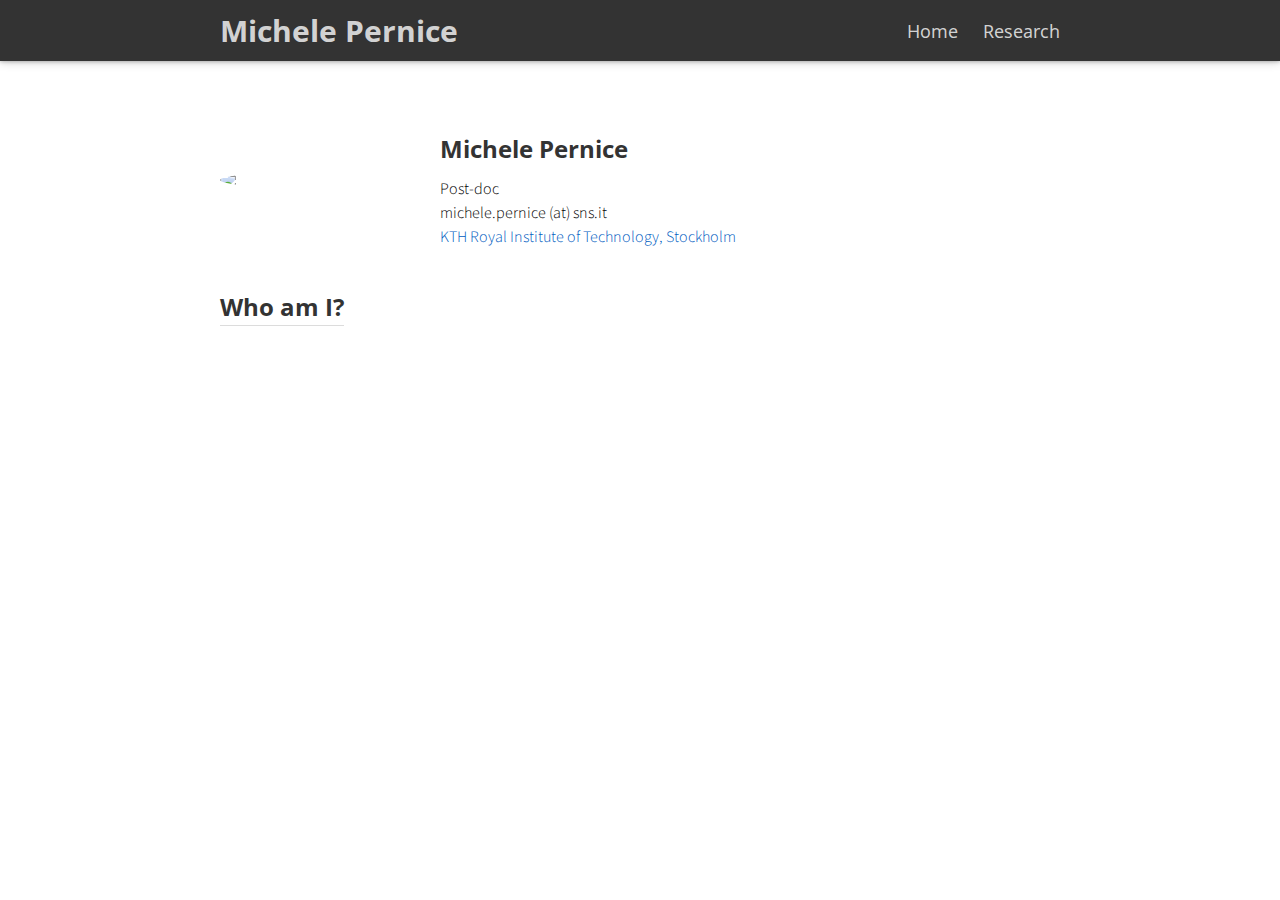
==== commit d6586e75: "Update index.html" ====
--- a/index.html
+++ b/index.html
@@ -21,7 +21,7 @@
       <div class="content-table flex-column">
         <div class="flex-row">
           <div class="flex-item flex-column">
-            <img class="image" id="me" src="img/curva.jpg">
+            <img class="image" id="me" src="Michele.jpeg">
           </div>
           <div class="flex-item flex-column">
             <h2>Michele Pernice</h2>
@@ -48,85 +48,8 @@
             <p class="text">
               
             </p>
-            <h2>Awards and Honors</h2>
-            <hr>
-            <!--This list is reversed on the website due to reverse number listing-->
-            <ol class="publication A-list">
-              <li>
-                <p class="text-small-margin">
-                  Outstanding Student Academic Achievement.
-                  2005, 2006, 2007. Department of Architecture, National Cheng Kung University, Taiwan.
-                </p>
-              </li>
-              
-            <h2>Referred Journal and Magazine Papers</h2>
-            <hr>
-            <ol class="publication J-list">
-              <li>
-                <p class="text-small-margin">
-                  <b>Yen-Chia Hsu</b> and Illah Nourbakhsh. 2020. When Human-Computer Interaction Meets Community Citizen Science. Communications of the ACM.
-                  <br>
-                  <a href="file/ccs.pdf" target="_blank">PDF</a>
-                  &nbsp;&nbsp;|&nbsp;&nbsp;
-                  <a href="https://doi.org/10.1145/3376892" target="_blank">Source</a>
-                  &nbsp;&nbsp;|&nbsp;&nbsp;
-                  <a href="https://arxiv.org/abs/1907.11260" target="_blank">Preprint</a>
-                  &nbsp;&nbsp;|&nbsp;&nbsp;
-                  <a href="https://cacm.acm.org/magazines/2020/2/242344-when-human-computer-interaction-meets-community-citizen-science/fulltext" target="_blank">Webpage</a>
-                </p>
-              </li>
-              
-            </ol>
-            <!--This list is reversed on the website due to reverse number listing-->
-            <h2>Referred Conference Papers</h2>
-            <hr>
-            <!--This list is reversed on the website due to reverse number listing-->
-            <ol class="publication C-list">
-                <li>
-                <p class="text-small-margin">
-                  <b>Yen-Chia Hsu</b>, Paul Dille, Jennifer Cross, Beatrice Dias, Randy Sargent, and Illah Nourbakhsh. 2017. Community-Empowered Air Quality Monitoring System. In Proceedings of the 2017 CHI Conference on Human Factors in Computing Systems (CHI 2017). ACM.
-                  <span class="custom-text-danger">(Best Paper Honorable Mention Award, Top 5%)</span>
-                  <br>
-                  <a href="file/community-empowered-air-quality-monitoring-system.pdf" target="_blank">PDF</a>
-                  &nbsp;&nbsp;|&nbsp;&nbsp;
-                  <a href="http://dl.acm.org/citation.cfm?id=3025853" target="_blank">Source</a>
-                  &nbsp;&nbsp;|&nbsp;&nbsp;
-                  <a href="https://arxiv.org/abs/1804.03293" target="_blank">Preprint</a>
-                  &nbsp;&nbsp;|&nbsp;&nbsp;
-                  <a href="https://www.youtube.com/watch?v=WxOw0j3oTXM" target="_blank">Video</a>
-                  &nbsp;&nbsp;|&nbsp;&nbsp;
-                  <a href="https://yenchiah.wordpress.com/2017/02/02/community-empowered-air-quality-monitoring-system-acm-chi-2017-full-paper/" target="_blank">Blog</a>
-                  &nbsp;&nbsp;|&nbsp;&nbsp;
-                  <a href="file/ACCAN-survey.pdf" target="_blank">Appendix</a>
-                  &nbsp;&nbsp;|&nbsp;&nbsp;
-                  <a href="http://shenangochannel.org/" target="_blank">Website</a>
-                  &nbsp;&nbsp;|&nbsp;&nbsp;
-                  <a href="https://github.com/CMU-CREATE-Lab/the-shenango-channel" target="_blank">Code and Data</a>
-                </p>
-              </li>
-            </ol>
-          </div>
-          <!--Start Projects-->
-          <div class="flex-row full-width">
-            <div class="flex-item flex-column full-width">
-              <h2>Projects</h2>
-              <hr>
             </div>
-          </div>
-          <div class="flex-row">
-            <div class="flex-item flex-item-stretch flex-column">
-              <img class="image max-width-600" src="img/cocteau.jpg">
-            </div>
-            <div class="flex-item flex-item-stretch-6 flex-column">
-              <p class="text">
-                <span class="highlight-text">COCTEAU: an Empathy-Based Tool for Decision-Making [P5, P6, T14], 2021 - 2022</span><br>
-                I worked in a team to build a tool to strengthen interactions between citizens and decision-makers on a large scale.
-                The goal is to elicit empathetic relations among stakeholders to collect perspectives on societal issues.
-                (<a href="https://periscope.io.tudelft.nl/" target="_blank">website link</a>)
-              </p>
-            </div>
-          </div>
-          <!--End Projects-->
+        </div>
         </div>
       </div>
     </div>
--- a/css/frame.css
+++ b/css/frame.css
@@ -0,0 +1,1398 @@
+/*************************************************************************
+ * GitHub: https://github.com/yenchiah/project-website-template
+ * Version: v3.36
+ * This CSS file is for the website frame
+ * If you want to keep this template updated, avoid modifying this file
+ * Instead, add your own CSS in the custom.css file
+ *************************************************************************/
+
+html,
+body {
+  margin: 0;
+  padding: 0;
+  background-color: white;
+  font-family: 'Open Sans', Helvetica, Arial, sans-serif;
+  left: 0;
+  right: 0;
+  width: auto;
+}
+
+/* This is a hack for FireFox that the <b> tag does not work */
+strong,
+b {
+  font-weight: bold;
+}
+
+a {
+  outline: none;
+  cursor: pointer;
+}
+
+img {
+  -webkit-touch-callout: none;
+  -webkit-user-select: none;
+  -khtml-user-select: none;
+  -moz-user-select: none;
+  -ms-user-select: none;
+  user-select: none;
+}
+
+video {
+  -webkit-touch-callout: none;
+  -webkit-user-select: none;
+  -khtml-user-select: none;
+  -moz-user-select: none;
+  -ms-user-select: none;
+  user-select: none;
+}
+
+h2 {
+  font-size: 24px;
+  color: #333333;
+  margin: 30px 0 0 0;
+  padding: 0;
+  font-weight: bold;
+  font-family: 'Open Sans', Helvetica, Arial, sans-serif;
+}
+
+h3 {
+  font-size: 18px;
+  color: #333333;
+  margin: 10px 0 0 0;
+  padding: 0;
+  font-weight: bold;
+  font-family: 'Open Sans', Helvetica, Arial, sans-serif;
+}
+
+ul,
+ol {
+  margin: 10px 0 10px 0;
+}
+
+li ol,
+li ul {
+  margin: 0;
+}
+
+hr {
+  border: 0;
+  height: 1px;
+  background: rgb(220, 220, 220);
+  margin: 0 0 10px 0;
+}
+
+.menu-container {
+  z-index: 2;
+  position: relative;
+  width: 100%;
+  background-color: #333333;
+  min-width: 300px;
+  -webkit-touch-callout: none;
+  -webkit-user-select: none;
+  -khtml-user-select: none;
+  -moz-user-select: none;
+  -ms-user-select: none;
+  user-select: none;
+  box-shadow: 0 0px 4px rgb(0 0 0 / 32%), 0 0px 10px rgb(0 0 0 / 23%);
+}
+
+.menu {
+  position: relative;
+  margin: 0 auto;
+  max-width: 900px;
+}
+
+.menu-table {
+  padding: 10px 10px;
+  width: 100%;
+  margin: 0;
+}
+
+.menu-highlight {
+  color: rgb(255, 255, 255) !important;
+  opacity: 1 !important;
+  font-weight: 700 !important;
+}
+
+.logo {
+  margin-left: 20px;
+}
+
+.logo a {
+  color: rgba(255, 255, 255, 0.8);
+  font-family: 'Open Sans Condensed', Helvetica, Arial, sans-serif;
+  font-size: 30px;
+  text-decoration: none;
+  font-weight: 700;
+  flex: 1 auto;
+}
+
+.logo img {
+  margin: 0;
+  padding: 0;
+}
+
+.menu-button {
+  width: 40px;
+  height: 40px;
+  display: none;
+  cursor: pointer;
+  margin-right: 20px;
+}
+
+.menu-button img {
+  width: 30px;
+  height: 30px;
+}
+
+.menu-items a {
+  color: rgba(255, 255, 255, 0.8);
+  text-decoration: none;
+  font-weight: 400;
+  font-size: 18px;
+  flex: 1 auto;
+  transition: opacity 0.1s ease-in-out;
+  -moz-transition: opacity 0.1s ease-in-out;
+  -webkit-transition: opacity 0.1s ease-in-out;
+  font-family: 'Open Sans', Helvetica, Arial, sans-serif;
+  white-space: nowrap;
+}
+
+.menu-items a:not(:last-child) {
+  margin-right: 25px;
+}
+
+.menu-items a:hover {
+  color: rgb(255, 255, 255);
+  opacity: 1;
+}
+
+.content-container {
+  z-index: 1;
+  position: relative;
+  width: 100%;
+  min-width: 300px;
+}
+
+.content {
+  position: relative;
+  margin: 0 auto;
+  font-size: 16px;
+  font-family: 'Source Sans Pro', Helvetica, Arial, sans-serif;
+  font-weight: 300;
+  line-height: 1.5;
+  max-width: 900px;
+  overflow-x: auto;
+}
+
+.content p a,
+.content ul a,
+.content ol a {
+  text-decoration: none;
+  color: #005cbf;
+}
+
+.content p a:hover,
+.content ul a:hover,
+.content ol a:hover {
+  text-decoration: underline;
+}
+
+.content-table {
+  padding: 40px 10px;
+  width: 100%;
+  margin: 0;
+}
+
+.banner {
+  position: relative;
+  font-size: 16px;
+  font-family: 'Source Sans Pro', Helvetica, Arial, sans-serif;
+  font-weight: 300;
+  line-height: 1.5;
+  overflow-x: auto;
+  background-color: #005cbf;
+  display: flex;
+}
+
+.banner .banner-table {
+  padding: 20px 10px;
+  width: 100%;
+  margin: 0 auto;
+  max-width: 900px;
+  align-self: flex-end;
+}
+
+.banner h2,
+.banner h3,
+.banner p,
+.banner span {
+  color: white;
+}
+
+.flex-column {
+  display: flex;
+  flex-direction: column;
+  flex-wrap: wrap;
+  justify-content: flex-start;
+  align-items: stretch;
+  align-content: stretch;
+  box-sizing: border-box;
+}
+
+.flex-row-space-between {
+  display: flex;
+  flex-direction: row;
+  flex-wrap: wrap;
+  justify-content: space-between;
+  align-items: center;
+  align-content: stretch;
+  box-sizing: border-box;
+}
+
+.flex-row {
+  display: flex;
+  flex-direction: row;
+  flex-wrap: wrap;
+  justify-content: flex-start;
+  align-items: center;
+  align-content: stretch;
+  box-sizing: border-box;
+}
+
+.flex-row-center {
+  display: flex;
+  flex-direction: row;
+  flex-wrap: wrap;
+  justify-content: center;
+  align-items: center;
+  align-content: stretch;
+  box-sizing: border-box;
+}
+
+.flex-item-stretch {
+  flex: 1 auto;
+}
+
+.flex-item-stretch-2 {
+  flex: 1 auto;
+}
+
+.flex-item-stretch-3 {
+  flex: 1 auto;
+}
+
+.flex-item-stretch-4 {
+  flex: 1 auto;
+}
+
+.flex-item-stretch-5 {
+  flex: 1 auto;
+}
+
+.flex-item {
+  margin: 0 20px;
+}
+
+.left-align {
+  float: left;
+}
+
+.right-align {
+  float: right;
+}
+
+.full-width {
+  width: 100%;
+}
+
+.badge-text {
+  font-size: 30px;
+  font-weight: 700;
+}
+
+.text {
+  margin: 10px 0 10px 0;
+  padding: 0;
+}
+
+.text-large-margin {
+  margin: 15px 0 15px 0;
+  padding: 0;
+}
+
+.text-small-margin {
+  margin: 5px 0 5px 0;
+  padding: 0;
+}
+
+.text-no-margin {
+  margin: 0;
+  padding: 0;
+}
+
+.image {
+  border-radius: 2px;
+  width: 100%;
+  margin: 15px 0;
+  -webkit-touch-callout: none;
+  -webkit-user-select: none;
+  -khtml-user-select: none;
+  -moz-user-select: none;
+  -ms-user-select: none;
+  user-select: none;
+  display: flex;
+}
+
+.image.center {
+  align-self: center;
+}
+
+.image img,
+.image video {
+  width: 100%;
+  height: 100%;
+  box-sizing: border-box;
+  display: table-cell;
+  overflow: hidden;
+  border-radius: 2px;
+}
+
+.adaptive-image {
+  background-position: center;
+  background-repeat: no-repeat;
+  background-size: cover;
+}
+
+.image-wrap-text {
+  float: left;
+  margin: 5px 40px 25px 0;
+}
+
+.image-caption {
+  width: 100%;
+  text-align: center;
+  margin-top: -10px;
+  margin-bottom: 10px;
+}
+
+.max-width-400 {
+  max-width: 400px;
+}
+
+.max-width-140 {
+  max-width: 140px;
+}
+
+ol.publication {
+  display: flex;
+  flex-direction: column-reverse;
+  list-style: none;
+  margin: 7px 0 7px 0;
+  padding: 0;
+  flex-wrap: wrap;
+}
+
+ol.publication li {
+  display: flex;
+  align-items: baseline;
+  margin: 0;
+  padding: 0;
+}
+
+ol.publication li p:before {
+  line-height: 1;
+  margin-right: 5px;
+}
+
+ol.publication.C-list {
+  counter-reset: C-counter;
+}
+
+ol.publication.C-list li p {
+  counter-increment: C-counter;
+}
+
+ol.publication.C-list li p:before {
+  content: "[C"counter(C-counter)"]";
+}
+
+ol.publication.J-list {
+  counter-reset: J-counter;
+}
+
+ol.publication.J-list li p {
+  counter-increment: J-counter;
+}
+
+ol.publication.J-list li p:before {
+  content: "[J"counter(J-counter)"]";
+}
+
+ol.publication.T-list {
+  counter-reset: T-counter;
+}
+
+ol.publication.T-list li p {
+  counter-increment: T-counter;
+}
+
+ol.publication.T-list li p:before {
+  content: "[T"counter(T-counter)"]";
+}
+
+ol.publication.O-list {
+  counter-reset: O-counter;
+}
+
+ol.publication.O-list li p {
+  counter-increment: O-counter;
+}
+
+ol.publication.O-list li p:before {
+  content: "[O"counter(O-counter)"]";
+}
+
+ol.publication.P-list {
+  counter-reset: P-counter;
+}
+
+ol.publication.P-list li p {
+  counter-increment: P-counter;
+}
+
+ol.publication.P-list li p:before {
+  content: "[P"counter(P-counter)"]";
+}
+
+ol.publication.M-list {
+  counter-reset: M-counter;
+}
+
+ol.publication.M-list li p {
+  counter-increment: M-counter;
+}
+
+ol.publication.M-list li p:before {
+  content: "[M"counter(M-counter)"]";
+}
+
+ol.publication.F-list {
+  counter-reset: F-counter;
+}
+
+ol.publication.F-list li p {
+  counter-increment: F-counter;
+}
+
+ol.publication.F-list li p:before {
+  content: "[F"counter(F-counter)"]";
+}
+
+ol.publication.A-list {
+  counter-reset: A-counter;
+}
+
+ol.publication.A-list li p {
+  counter-increment: A-counter;
+}
+
+ol.publication.A-list li p:before {
+  content: "[A"counter(A-counter)"]";
+}
+
+ol.nested {
+  list-style: none;
+  counter-reset: item;
+}
+
+ol.nested>li:before {
+  counter-increment: item;
+  content: counters(item, ".") ". ";
+  padding-right: 0.6em;
+}
+
+.noselect {
+  -webkit-touch-callout: none;
+  -webkit-user-select: none;
+  -khtml-user-select: none;
+  -moz-user-select: none;
+  -ms-user-select: none;
+  user-select: none;
+}
+
+.center-align-content {
+  display: flex;
+  justify-content: center;
+  align-items: center;
+}
+
+.left-align-content {
+  display: flex;
+  justify-content: flex-start;
+  align-items: center;
+}
+
+.text-large {
+  font-size: 20px;
+}
+
+.text-small {
+  font-size: 12px;
+}
+
+.text-italic {
+  font-style: italic;
+}
+
+.text-justify {
+  text-align: justify;
+}
+
+.text-center {
+  text-align: center;
+}
+
+.iframe-container {
+  position: absolute;
+  top: 61px;
+  bottom: 0;
+  left: 0;
+  height: auto;
+  width: 100%;
+  min-width: 300px;
+}
+
+.iframe {
+  border: 0;
+  width: 100%;
+  height: 100%;
+}
+
+.iframe-in-body {
+  width: 100%;
+  height: 400px;
+  border: 1px solid #666666;
+  margin: 15px 0;
+}
+
+.iframe-in-tab {
+  width: 100%;
+  height: 400px;
+  border: 0;
+  margin: 0;
+  padding: 0;
+}
+
+.force-no-scroll {
+  overflow-y: hidden;
+}
+
+.force-scroll {
+  overflow-y: scroll;
+}
+
+.highlight-text {
+  font-weight: bold;
+}
+
+.custom-text-info,
+.custom-text-info p,
+.custom-text-info a {
+  color: #17a2b8;
+}
+
+.custom-text-info a:hover {
+  color: #007082;
+}
+
+.custom-text-primary,
+.custom-text-primary p,
+.custom-text-primary a {
+  color: #007bff;
+}
+
+.custom-text-primary a:hover {
+  color: #005cbf;
+}
+
+.custom-text-danger,
+.custom-text-danger p,
+.custom-text-danger a {
+  color: #dc3545;
+}
+
+.custom-text-danger a:hover {
+  color: #a71120;
+}
+
+.gallery {
+  display: flex;
+  flex-direction: row;
+  flex-wrap: wrap;
+  justify-content: flex-start;
+  align-items: center;
+  align-content: stretch;
+  box-sizing: border-box;
+  width: 100%;
+  padding: 0 5px;
+}
+
+.gallery>a.flex-column,
+.gallery>div.flex-column {
+  color: black;
+  text-decoration: none;
+  padding: 15px;
+  cursor: default;
+}
+
+.gallery>a.flex-column>img,
+.gallery>a.flex-column>video,
+.gallery>div.flex-column>img,
+.gallery>div.flex-column>video {
+  border-radius: 2px;
+  width: 100%;
+  background-image: url(../img/loading.gif);
+  background-repeat: no-repeat;
+  background-size: 30px 30px;
+  background-position: center;
+  min-height: 50px;
+}
+
+.gallery>a.flex-column>div,
+.gallery>div.flex-column>div,
+.gallery>a.flex-column>h3,
+.gallery>div.flex-column>h3 {
+  width: 100%;
+  text-align: center;
+}
+
+.masonry {
+  column-count: 2;
+  column-fill: balance;
+  column-gap: 0;
+  box-sizing: border-box;
+  width: 100%;
+  padding: 0 5px;
+  position: relative;
+}
+
+.masonry figure {
+  break-inside: avoid;
+  page-break-inside: avoid;
+  border: 0;
+  color: black;
+  text-decoration: none;
+  padding: 10px;
+  margin: 0;
+  cursor: default;
+  -webkit-touch-callout: none;
+  -webkit-user-select: none;
+  -khtml-user-select: none;
+  -moz-user-select: none;
+  -ms-user-select: none;
+  user-select: none;
+  border: 5px solid transparent;
+  position: relative;
+  box-sizing: border-box;
+  display: flex;
+  flex-direction: column;
+  flex-wrap: wrap;
+  justify-content: flex-start;
+  align-items: stretch;
+  align-content: stretch;
+}
+
+.masonry figure.selected {
+  border: 5px solid #007bff;
+  -moz-box-shadow: inset 0 0 4px 1px #6d6d6d;
+  -webkit-box-shadow: inset 0 0 4px 1px #6d6d6d;
+  box-shadow: inset 0 0 4px 1px #6d6d6d;
+}
+
+.masonry figure>img,
+.masonry figure>video {
+  width: 100%;
+  background-image: url(../img/loading.gif);
+  background-repeat: no-repeat;
+  background-size: 30px 30px;
+  background-position: center;
+  min-height: 50px;
+  display: block;
+  box-sizing: border-box;
+  position: relative;
+}
+
+.masonry figure>figcaption {
+  position: absolute;
+  bottom: max(min(2vw, 20px), 15px);
+  left: max(min(2vw, 20px), 15px);
+  right: max(min(2vw, 20px), 15px);
+  font-family: 'Oswald', Helvetica, Arial, sans-serif;
+  width: auto;
+  display: block;
+  box-sizing: border-box;
+  margin: 0;
+  padding: 0;
+  font-size: 25px;
+  font-size: max(min(6vw, 21px), 16px);
+  line-height: 1.3;
+  font-weight: bold;
+  color: #fff;
+  text-align: center;
+  background-color: transparent;
+  text-shadow: -1px 1px 0 #000, 1px 1px 0 #000, 1px -1px 0 #000, -1px -1px 0 #000;
+}
+
+.masonry figure>figcaption.text-only {
+  position: initial;
+  background-color: rgb(80, 80, 80);
+  padding: 20px 20px;
+  text-shadow: none;
+}
+
+.masonry figure>figcaption.text-bottom {
+  position: initial;
+  font-family: 'Source Sans Pro', Helvetica, Arial, sans-serif;
+  padding: 5px 5px;
+  text-shadow: none;
+  color: #000;
+  font-weight: normal;
+  font-size: 16px;
+}
+
+.masonry figure>div {
+  width: calc(100% - 20px);
+  display: block;
+  box-sizing: border-box;
+  position: absolute;
+  line-height: 2;
+  top: 10px;
+  left: 10px;
+  font-family: 'Source Sans Pro', Helvetica, Arial, sans-serif;
+  font-size: 14px;
+  background-color: rgba(255, 255, 255, 0.5);
+  color: #000;
+  text-align: center;
+  padding: 0;
+  height: 30px;
+  margin: 0;
+}
+
+.masonry figure>div>a {
+  cursor: alias;
+  font-family: 'Source Sans Pro', Helvetica, Arial, sans-serif;
+  font-size: 14px;
+  color: #000;
+  text-decoration: underline;
+}
+
+.custom-table-container {
+  display: grid;
+  width: fit-content;
+  width: -moz-fit-content;
+  margin: 15px 0;
+}
+
+.custom-table-container.center {
+  margin-left: auto;
+  margin-right: auto;
+}
+
+.custom-table {
+  display: block;
+  overflow-x: auto;
+  border: 1px solid #666666;
+  border-collapse: collapse;
+  border-spacing: 0;
+  empty-cells: show;
+  margin: 0;
+  padding: 0;
+}
+
+.custom-table thead {
+  text-align: left;
+  border-bottom: 1px solid #666666;
+}
+
+.custom-table tfoot {
+  border-top: 1px solid #666666;
+}
+
+.custom-table tr.bg-color-gray {
+  background-color: #dadada;
+}
+
+.custom-table tr.bg-color-light-gray {
+  background-color: #efefef;
+}
+
+.custom-table td,
+.custom-table th {
+  padding: 5px 10px;
+}
+
+.custom-survey p.custom-answer-survey {
+  font-family: 'Source Sans Pro', Helvetica, Arial, sans-serif;
+  box-sizing: border-box;
+  padding: 5px 10px;
+  margin-top: 15px;
+  margin-bottom: 0;
+  margin-right: 0;
+  margin-left: 0;
+  background: rgb(255, 255, 255);
+  border: 1px solid #7d7d7d;
+  font-size: 18px;
+  outline: none;
+  border-radius: 0;
+  width: 100%;
+  white-space: pre-wrap;
+  word-wrap: break-word;
+  overflow-y: visible;
+  overflow-x: hidden;
+  min-height: 40px;
+  word-break: break-word;
+  hyphens: auto;
+}
+
+.custom-survey input.custom-textbox-survey,
+.custom-survey textarea.custom-textbox-survey {
+  font-family: 'Source Sans Pro', Helvetica, Arial, sans-serif;
+  box-sizing: border-box;
+  padding: 5px 10px;
+  background: rgb(255, 255, 255);
+  border: 1px solid #7d7d7d;
+  font-size: 18px;
+  outline: none;
+  border-radius: 0;
+  resize: none;
+  width: 100%;
+  white-space: pre-wrap;
+  word-wrap: break-word;
+  overflow-y: visible;
+  overflow-x: hidden;
+  min-height: 130px;
+}
+
+.custom-survey input[readonly].custom-textbox-survey,
+.custom-survey textarea[readonly].custom-textbox-survey {
+  cursor: default;
+  background: rgb(230, 230, 230);
+}
+
+.custom-survey .custom-radio-group-survey {
+  column-count: 1;
+  column-fill: balance;
+  column-gap: 0;
+}
+
+.custom-survey .custom-radio-group-survey.image-only {
+  column-count: 2;
+  column-fill: balance;
+  column-gap: 0;
+}
+
+.custom-survey .custom-radio-group-survey div {
+  display: flex;
+  position: relative;
+  width: 100%;
+  break-inside: avoid;
+}
+
+.custom-survey .custom-radio-group-survey label>img {
+  width: calc(100% - 5px);
+  margin-top: 5px;
+  margin-bottom: 10px;
+  border-radius: 51%;
+  box-shadow: 0 0px 4px rgba(0, 0, 0, 0.32), 0 0px 10px rgba(0, 0, 0, 0.23);
+}
+
+.custom-survey .custom-radio-group-survey input[type="radio"]+label,
+.custom-survey .custom-radio-group-survey input[type="checkbox"]+label {
+  position: relative;
+  padding: 10px 10px 10px 48px;
+  cursor: pointer;
+  font-size: 16px;
+  line-height: 1.8;
+  display: grid;
+  color: black;
+  border: 0;
+  font-family: 'Source Sans Pro', Helvetica, Arial, sans-serif;
+  -webkit-touch-callout: none;
+  -webkit-user-select: none;
+  -khtml-user-select: none;
+  -moz-user-select: none;
+  -ms-user-select: none;
+  user-select: none;
+  width: 100%;
+}
+
+.custom-survey .custom-radio-group-survey.image-only input[type="radio"]+label,
+.custom-survey .custom-radio-group-survey.image-only input[type="checkbox"]+label {
+  padding: 10px;
+}
+
+.custom-survey .custom-radio-group-survey input[type="radio"]+label>figure,
+.custom-survey .custom-radio-group-survey input[type="checkbox"]+label>figure {
+  break-inside: avoid;
+  page-break-inside: avoid;
+  border: 0;
+  color: black;
+  text-decoration: none;
+  padding: 0;
+  margin: 0 auto;
+  cursor: pointer;
+  -webkit-touch-callout: none;
+  -webkit-user-select: none;
+  -khtml-user-select: none;
+  -moz-user-select: none;
+  -ms-user-select: none;
+  user-select: none;
+  position: relative;
+  box-sizing: border-box;
+  display: flex;
+  flex-direction: column;
+  flex-wrap: wrap;
+  justify-content: flex-start;
+  align-items: stretch;
+  align-content: stretch;
+  width: 100%;
+}
+
+.custom-survey .custom-radio-group-survey input[type="radio"]+label>figure>img,
+.custom-survey .custom-radio-group-survey input[type="radio"]+label>figure>video,
+.custom-survey .custom-radio-group-survey input[type="checkbox"]+label>figure>img,
+.custom-survey .custom-radio-group-survey input[type="checkbox"]+label>figure>video {
+  width: 100%;
+  background-image: url(../img/loading.gif);
+  background-repeat: no-repeat;
+  background-size: 30px 30px;
+  background-position: center;
+  min-height: 50px;
+  display: block;
+  box-sizing: border-box;
+  position: relative;
+}
+
+.custom-survey .custom-radio-group-survey input[type="radio"]+label>figure>figcaption,
+.custom-survey .custom-radio-group-survey input[type="checkbox"]+label>figure>figcaption {
+  position: absolute;
+  bottom: max(min(2vw, 10px), 5px);
+  left: max(min(2vw, 10px), 5px);
+  right: max(min(2vw, 10px), 5px);
+  font-family: 'Oswald', Helvetica, Arial, sans-serif;
+  width: auto;
+  display: block;
+  box-sizing: border-box;
+  margin: 0;
+  padding: 0;
+  font-size: 25px;
+  font-size: max(min(4.5vw, 20px), 16px);
+  line-height: 1.3;
+  font-weight: bold;
+  color: #fff;
+  text-align: center;
+  background-color: transparent;
+  text-shadow: -1px 1px 0 #000, 1px 1px 0 #000, 1px -1px 0 #000, -1px -1px 0 #000;
+}
+
+.custom-survey .custom-radio-group-survey input[type="radio"]+label>figure>figcaption.text-only,
+.custom-survey .custom-radio-group-survey input[type="checkbox"]+label>figure>figcaption.text-only {
+  position: initial;
+  background-color: rgb(80, 80, 80);
+  padding: 25px 25px;
+  text-shadow: none;
+}
+
+.custom-survey .custom-radio-group-survey input[type="radio"]+label>figure>div,
+.custom-survey .custom-radio-group-survey input[type="checkbox"]+label>figure>div {
+  width: 100%;
+  display: block;
+  box-sizing: border-box;
+  position: absolute;
+  line-height: 2;
+  font-family: 'Source Sans Pro', Helvetica, Arial, sans-serif;
+  font-size: 14px;
+  background-color: rgba(255, 255, 255, 0.5);
+  color: #000;
+  text-align: center;
+  padding: 0;
+  height: 30px;
+  margin: 0;
+}
+
+.custom-survey .custom-radio-group-survey input[type="radio"]+label>figure>div>a,
+.custom-survey .custom-radio-group-survey input[type="checkbox"]+label>figure>div>a {
+  cursor: alias;
+  font-family: 'Source Sans Pro', Helvetica, Arial, sans-serif;
+  font-size: 14px;
+  color: #000;
+  text-decoration: underline;
+}
+
+.custom-survey .custom-radio-group-survey input[type="radio"]:not(:disabled):hover,
+.custom-survey .custom-radio-group-survey input[type="checkbox"]:not(:disabled):hover {
+  color: #333333;
+  background-color: #eeeeee;
+}
+
+.custom-survey .custom-radio-group-survey input[type="radio"]:disabled,
+.custom-survey .custom-radio-group-survey input[type="checkbox"]:disabled {
+  opacity: 0.4;
+}
+
+.custom-survey .custom-radio-group-survey input[type="radio"],
+.custom-survey .custom-radio-group-survey input[type="checkbox"] {
+  padding: 0;
+  text-align: center;
+  outline: none;
+  cursor: pointer;
+  box-shadow: none;
+  transition: background-color 0.1s, box-shadow 0.1s;
+  text-decoration: none;
+  box-sizing: border-box;
+  background-color: white;
+  border: 0;
+  border-spacing: 0;
+  display: inline-block;
+  -webkit-touch-callout: none;
+  -webkit-user-select: none;
+  -khtml-user-select: none;
+  -moz-user-select: none;
+  -ms-user-select: none;
+  user-select: none;
+  position: absolute;
+  left: -9999px;
+}
+
+.custom-survey .custom-radio-group-survey input[type="radio"]:checked+label,
+.custom-survey .custom-radio-group-survey input[type="checkbox"]:checked+label {
+  color: white;
+  background-color: #007bff;
+}
+
+.custom-survey .custom-radio-group-survey input[type="radio"]+label:before,
+.custom-survey .custom-radio-group-survey input[type="checkbox"]+label:before {
+  content: '';
+  position: absolute;
+  left: 14px;
+  top: 14px;
+  width: 20px;
+  height: 20px;
+  border: 1px solid #aaa;
+  background: #fff;
+  z-index: 1;
+}
+
+.custom-survey .custom-radio-group-survey input[type="radio"]+label:before {
+  border-radius: 100%;
+}
+
+.custom-survey .custom-radio-group-survey input[type="checkbox"]+label:before {
+  border-radius: 2px;
+}
+
+.custom-survey .custom-radio-group-survey input[type="radio"]+label:after,
+.custom-survey .custom-radio-group-survey input[type="checkbox"]+label:after {
+  content: '';
+  width: 14px;
+  height: 14px;
+  background: #005cbf;
+  position: absolute;
+  top: 18px;
+  left: 18px;
+  -webkit-transition: all 0.1s ease;
+  transition: all 0.1s ease;
+  z-index: 1;
+}
+
+.custom-survey .custom-radio-group-survey input[type="radio"]+label:after {
+  border-radius: 100%;
+}
+
+.custom-survey .custom-radio-group-survey input[type="checkbox"]+label:after {
+  border-radius: 2px;
+}
+
+.custom-survey .custom-radio-group-survey input[type="radio"]:not(:checked)+label:after,
+.custom-survey .custom-radio-group-survey input[type="checkbox"]:not(:checked)+label:after {
+  opacity: 0;
+  -webkit-transform: scale(0);
+  transform: scale(0);
+}
+
+.custom-survey .custom-radio-group-survey input[type="radio"]:checked+label:after,
+.custom-survey .custom-radio-group-survey input[type="checkbox"]:checked+label:after {
+  opacity: 1;
+  -webkit-transform: scale(1);
+  transform: scale(1);
+}
+
+.custom-survey {
+  padding: 25px;
+  background-color: #e7e7e7;
+  border: 1px solid #2f2f2f;
+  border-radius: 0;
+  display: flex;
+  flex-direction: column;
+  flex-wrap: nowrap;
+}
+
+.custom-survey .text {
+  margin-top: 0;
+  margin-bottom: 0;
+  color: black;
+}
+
+.custom-survey h3 {
+  margin-top: 0;
+}
+
+.custom-survey .custom-textbox-survey {
+  color: black;
+}
+
+.custom-survey textarea.custom-textbox-survey::-webkit-input-placeholder {
+  /* Edge */
+  color: #a8a8a8;
+}
+
+.custom-survey textarea.custom-textbox-survey:-ms-input-placeholder {
+  /* Internet Explorer */
+  color: #a8a8a8;
+}
+
+.custom-survey textarea.custom-textbox-survey::placeholder {
+  color: #a8a8a8;
+}
+
+.custom-survey.answer-mode {
+  background-color: #afafaf;
+  border: 1px solid #5d5d5d;
+}
+
+.custom-survey.answer-mode .custom-radio-group-survey input[type="radio"]+label,
+.custom-survey.answer-mode .custom-radio-group-survey input[type="checkbox"]+label {
+  border: 3px solid #afafaf;
+}
+
+.custom-survey.answer-mode .custom-radio-group-survey input[type="radio"]:not(.highlight)+label,
+.custom-survey.answer-mode .custom-radio-group-survey input[type="checkbox"]:not(.highlight):checked+label {
+  color: black;
+  background-color: #afafaf;
+}
+
+.custom-survey.answer-mode .custom-radio-group-survey input[type="radio"].highlight+label,
+.custom-survey.answer-mode .custom-radio-group-survey input[type="checkbox"].highlight+label {
+  box-shadow: 0px 0px 0px 5px white inset;
+  background-color: #007bff;
+  color: white;
+}
+
+.custom-survey.answer-mode .custom-textbox-survey {
+  color: #636363;
+}
+
+.custom-survey.answer-mode .custom-textbox-survey:disabled {
+  background: #dddddd;
+}
+
+.no-top-margin {
+  margin-top: 0;
+}
+
+.no-bottom-margin {
+  margin-bottom: 0;
+}
+
+.break-long-url {
+  /* These are technically the same, but use both */
+  overflow-wrap: break-word;
+  word-wrap: break-word;
+
+  -ms-word-break: break-all;
+  /* This is the dangerous one in WebKit, as it breaks things wherever */
+  word-break: break-all;
+  /* Instead use this non-standard one: */
+  word-break: break-word;
+
+  /* Adds a hyphen where the word breaks, if supported (No Blink) */
+  -ms-hyphens: auto;
+  -moz-hyphens: auto;
+  -webkit-hyphens: auto;
+  hyphens: auto;
+}
+
+.graph-title {
+  font-size: 20px;
+  margin-bottom: 0;
+  margin-top: 15px;
+}
+
+.add-top-margin {
+  margin-top: 15px;
+}
+
+.add-top-margin-small {
+  margin-top: 5px;
+}
+
+.add-top-margin-large {
+  margin-top: 30px;
+}
+
+.add-bottom-margin {
+  margin-bottom: 15px;
+}
+
+.add-bottom-margin-small {
+  margin-bottom: 5px;
+}
+
+.add-bottom-margin-large {
+  margin-bottom: 30px;
+}
+
+@media screen and (min-width: 900px) {
+  .flex-item-stretch {
+    flex: 1;
+  }
+
+  .flex-item-stretch-2 {
+    flex: 2;
+  }
+
+  .flex-item-stretch-3 {
+    flex: 3;
+  }
+
+  .flex-item-stretch-4 {
+    flex: 4;
+  }
+
+  .flex-item-stretch-5 {
+    flex: 5;
+  }
+}
+
+@media screen and (max-width: 750px) {
+  .logo {
+    -webkit-tap-highlight-color: transparent;
+  }
+
+  .menu-items {
+    display: none;
+    width: 100%;
+  }
+
+  .menu-items a:first-child {
+    margin-top: 10px;
+  }
+
+  .menu-items a {
+    width: 100%;
+    padding: 10px 0;
+    border-top: 1px solid rgba(255, 255, 255, 0.5);
+  }
+
+  .menu-button {
+    display: flex;
+    flex-direction: row;
+    flex-wrap: wrap;
+    justify-content: flex-end;
+    align-items: center;
+    align-content: stretch;
+    box-sizing: border-box;
+    -webkit-tap-highlight-color: transparent;
+  }
+
+  .menu-button:focus {
+    pointer-events: none;
+  }
+
+  .menu-button:focus+.menu-items {
+    display: block;
+  }
+
+  .menu-button:focus+.menu-items a {
+    display: block;
+  }
+
+  .menu-items:hover {
+    display: block;
+  }
+
+  .menu-items>a {
+    display: block;
+  }
+
+  .image-wrap-text {
+    max-width: 100%;
+    margin-bottom: 20px;
+    margin-right: 0;
+  }
+}
+
+@media screen and (min-width: 900px) {
+  .masonry {
+    column-count: 3;
+  }
+
+  .custom-survey .custom-radio-group-survey.image-only {
+    column-count: 2;
+  }
+
+  .gallery>a.flex-column,
+  .gallery>div.flex-column {
+    flex: 1 0 25%;
+    max-width: 25%;
+  }
+}
+
+@media screen and (min-width: 700px) and (max-width: 900px) {
+  .masonry {
+    column-count: 3;
+  }
+
+  .custom-survey .custom-radio-group-survey.image-only {
+    column-count: 2;
+  }
+
+  .gallery>a.flex-column,
+  .gallery>div.flex-column {
+    flex: 1 0 33.3%;
+    max-width: 33.3%;
+  }
+}
+
+@media screen and (min-width: 500px) and (max-width: 700px) {
+  .masonry {
+    column-count: 2;
+  }
+
+  .custom-survey .custom-radio-group-survey.image-only {
+    column-count: 1;
+  }
+
+  .gallery>a.flex-column,
+  .gallery>div.flex-column {
+    flex: 1 0 50%;
+    max-width: 50%;
+  }
+}
+
+@media screen and (max-width: 500px) {
+  .masonry {
+    column-count: 1;
+  }
+
+  .custom-survey .custom-radio-group-survey.image-only {
+    column-count: 1;
+  }
+
+  .gallery>a.flex-column,
+  .gallery>div.flex-column {
+    flex: 1 0 100%;
+    max-width: 100%;
+  }
+}--- a/css/controls.css
+++ b/css/controls.css
@@ -0,0 +1,443 @@
+/*************************************************************************
+ * GitHub: https://github.com/yenchiah/project-website-template
+ * Version: v3.36
+ * This CSS file has control elements that do not require JavaScript
+ * If you want to keep this template updated, avoid modifying this file
+ * Instead, add your own CSS in the custom.css file
+ *************************************************************************/
+
+.custom-image-button {
+  display: flex;
+  flex-direction: column;
+  flex-wrap: wrap;
+  justify-content: flex-start;
+  align-items: stretch;
+  align-content: stretch;
+  box-sizing: border-box;
+  text-decoration: none;
+  -webkit-touch-callout: none;
+  -webkit-user-select: none;
+  -khtml-user-select: none;
+  -moz-user-select: none;
+  -ms-user-select: none;
+  user-select: none;
+}
+
+.custom-button {
+  font-family: 'Open Sans', Helvetica, Arial, sans-serif;
+  padding: 10px 20px;
+  text-align: center;
+  font-size: 14px;
+  line-height: 15px;
+  outline: none;
+  border-radius: 2px;
+  cursor: pointer;
+  box-shadow: none;
+  transition: background-color 0.1s, box-shadow 0.1s, border 0.1s;
+  text-decoration: none;
+  display: block;
+  box-sizing: border-box;
+  color: white;
+  border: 1px solid #7d7d7d;
+  background-color: #7d7d7d;
+  -webkit-touch-callout: none;
+  -webkit-user-select: none;
+  -khtml-user-select: none;
+  -moz-user-select: none;
+  -ms-user-select: none;
+  user-select: none;
+}
+
+.custom-button:not(:disabled):hover {
+  background-color: #4d4d4d;
+  border-color: #4d4d4d;
+}
+
+.custom-button:not(:disabled):active {
+  background-color: #4d4d4d;
+  border-color: #4d4d4d;
+}
+
+.custom-button:disabled {
+  opacity: 0.4;
+  cursor: default;
+}
+
+.custom-button-primary {
+  background-color: #007bff;
+  border-color: #007bff;
+}
+
+.custom-button-primary:not(:disabled):hover {
+  background-color: #005cbf;
+  border-color: #005cbf;
+}
+
+.custom-button-primary:not(:disabled):active {
+  background-color: #005cbf;
+  border-color: #005cbf;
+}
+
+.custom-button-danger {
+  background-color: #dc3545;
+  border-color: #dc3545;
+}
+
+.custom-button-danger:not(:disabled):hover {
+  background-color: #a71120;
+  border-color: #a71120;
+}
+
+.custom-button-danger:not(:disabled):active {
+  background-color: #a71120;
+  border-color: #a71120;
+}
+
+.custom-button-info {
+  background-color: #17a2b8;
+  border-color: #17a2b8;
+}
+
+.custom-button-info:not(:disabled):hover {
+  background-color: #007082;
+  border-color: #007082;
+}
+
+.custom-button-info:not(:disabled):active {
+  background-color: #007082;
+  border-color: #007082;
+}
+
+.custom-button-flat {
+  font-family: 'Open Sans', Helvetica, Arial, sans-serif;
+  text-align: center;
+  font-size: 16px;
+  line-height: 16px;
+  outline: none;
+  border-radius: 48px;
+  cursor: pointer;
+  box-shadow: none;
+  transition: background-color 0.1s, box-shadow 0.1s, border 0.1s;
+  text-decoration: none;
+  color: black;
+  border: 1px solid #777777;
+  background-color: white;
+  padding: 13px;
+  display: flex;
+  flex-direction: row;
+  flex-wrap: wrap;
+  justify-content: center;
+  align-items: center;
+  align-content: center;
+  box-sizing: border-box;
+  -webkit-touch-callout: none;
+  -webkit-user-select: none;
+  -khtml-user-select: none;
+  -moz-user-select: none;
+  -ms-user-select: none;
+  user-select: none;
+}
+
+.custom-button-flat.large {
+  font-size: 18px;
+  line-height: 18px;
+  padding: 17px;
+  border-radius: 56px;
+}
+
+.custom-button-flat.small {
+  font-size: 14px;
+  line-height: 14px;
+  padding: 12px;
+  border-radius: 42px;
+}
+
+.custom-button-flat:disabled {
+  opacity: 0.4;
+  cursor: default;
+}
+
+.custom-button-flat img {
+  width: 20px;
+  height: 20px;
+}
+
+.custom-button-flat.small img {
+  width: 16px;
+  height: 16px;
+}
+
+.custom-button-flat.large img {
+  width: 24px;
+  height: 24px;
+}
+
+.custom-button-flat span {
+  margin-left: 6px;
+}
+
+input.custom-textbox,
+textarea.custom-textbox {
+  font-family: 'Source Sans Pro', Helvetica, Arial, sans-serif;
+  box-sizing: border-box;
+  padding: 5px 10px;
+  background: rgb(255, 255, 255);
+  border: 1px solid #7d7d7d;
+  font-size: 16px;
+  outline: none;
+  border-radius: 2px;
+  resize: vertical;
+}
+
+input.custom-textbox {
+  min-height: 37px;
+  max-height: 37px;
+}
+
+textarea.custom-textbox {
+  min-height: 60px;
+  max-height: 200px;
+}
+
+input[readonly].custom-textbox,
+textarea[readonly].custom-textbox {
+  cursor: default;
+  background: rgb(230, 230, 230);
+}
+
+.control-group {
+  display: flex;
+  flex-direction: row;
+  flex-wrap: wrap;
+  justify-content: flex-start;
+  align-items: center;
+  align-content: stretch;
+  box-sizing: border-box;
+  -webkit-touch-callout: none;
+  -webkit-user-select: none;
+  -khtml-user-select: none;
+  -moz-user-select: none;
+  -ms-user-select: none;
+  user-select: none;
+}
+
+.control-group .custom-image-button {
+  margin: 10px 0 10px 0;
+}
+
+.control-group .custom-image-button:not(:last-child) {
+  margin-right: 15px;
+}
+
+.control-group .custom-button {
+  margin: 10px 0 10px 0;
+}
+
+.control-group .custom-button:not(:last-child) {
+  margin-right: 15px;
+}
+
+.control-group .custom-button-flat {
+  margin: 10px 0 10px 0;
+}
+
+.control-group .custom-button-flat:not(:last-child) {
+  margin-right: 15px;
+}
+
+.control-group .custom-textbox {
+  margin: 10px 0 10px 0;
+}
+
+.control-group .custom-textbox:not(:last-child) {
+  margin-right: 15px;
+}
+
+@media screen and (max-width: 500px) {
+  .stretch-on-mobile {
+    margin-left: 0 !important;
+    margin-right: 0 !important;
+    flex: 1 0 100%;
+    max-width: 100%;
+  }
+}
+
+.pulse-white {
+  box-shadow: 0 0 0 rgba(255, 255, 255, 0.5);
+  animation: pulse-white 2s infinite;
+}
+
+@-webkit-keyframes pulse-white {
+  0% {
+    -webkit-box-shadow: 0 0 0 0 rgba(255, 255, 255, 0.5);
+  }
+
+  70% {
+    -webkit-box-shadow: 0 0 0 15px rgba(255, 255, 255, 0);
+  }
+
+  100% {
+    -webkit-box-shadow: 0 0 0 0 rgba(255, 255, 255, 0);
+  }
+}
+
+@keyframes pulse-white {
+  0% {
+    -moz-box-shadow: 0 0 0 0 rgba(255, 255, 255, 0.5);
+    box-shadow: 0 0 0 0 rgba(255, 255, 255, 0.5);
+  }
+
+  70% {
+    -moz-box-shadow: 0 0 0 15px rgba(255, 255, 255, 0);
+    box-shadow: 0 0 0 15px rgba(255, 255, 255, 0);
+  }
+
+  100% {
+    -moz-box-shadow: 0 0 0 0 rgba(255, 255, 255, 0);
+    box-shadow: 0 0 0 0 rgba(255, 255, 255, 0);
+  }
+}
+
+.pulse-black {
+  box-shadow: 0 0 0 rgba(0, 0, 0, 0.5);
+  animation: pulse-black 2s infinite;
+}
+
+@-webkit-keyframes pulse-black {
+  0% {
+    -webkit-box-shadow: 0 0 0 0 rgba(0, 0, 0, 0.5);
+  }
+
+  70% {
+    -webkit-box-shadow: 0 0 0 15px rgba(0, 0, 0, 0);
+  }
+
+  100% {
+    -webkit-box-shadow: 0 0 0 0 rgba(0, 0, 0, 0);
+  }
+}
+
+@keyframes pulse-black {
+  0% {
+    -moz-box-shadow: 0 0 0 0 rgba(0, 0, 0, 0.5);
+    box-shadow: 0 0 0 0 rgba(0, 0, 0, 0.5);
+  }
+
+  70% {
+    -moz-box-shadow: 0 0 0 15px rgba(0, 0, 0, 0);
+    box-shadow: 0 0 0 15px rgba(0, 0, 0, 0);
+  }
+
+  100% {
+    -moz-box-shadow: 0 0 0 0 rgba(0, 0, 0, 0);
+    box-shadow: 0 0 0 0 rgba(0, 0, 0, 0);
+  }
+}
+
+.pulse-primary {
+  box-shadow: 0 0 0 rgba(0, 123, 255, 0.5);
+  animation: pulse-primary 2s infinite;
+}
+
+@-webkit-keyframes pulse-primary {
+  0% {
+    -webkit-box-shadow: 0 0 0 0 rgba(0, 123, 255, 0.5);
+  }
+
+  70% {
+    -webkit-box-shadow: 0 0 0 15px rgba(0, 123, 255, 0);
+  }
+
+  100% {
+    -webkit-box-shadow: 0 0 0 0 rgba(0, 123, 255, 0);
+  }
+}
+
+@keyframes pulse-primary {
+  0% {
+    -moz-box-shadow: 0 0 0 0 rgba(0, 123, 255, 0.5);
+    box-shadow: 0 0 0 0 rgba(0, 123, 255, 0.5);
+  }
+
+  70% {
+    -moz-box-shadow: 0 0 0 15px rgba(0, 123, 255, 0);
+    box-shadow: 0 0 0 15px rgba(0, 123, 255, 0);
+  }
+
+  100% {
+    -moz-box-shadow: 0 0 0 0 rgba(0, 123, 255, 0);
+    box-shadow: 0 0 0 0 rgba(0, 123, 255, 0);
+  }
+}
+
+.pulse-danger {
+  box-shadow: 0 0 0 rgba(220, 53, 69, 0.5);
+  animation: pulse-danger 2s infinite;
+}
+
+@-webkit-keyframes pulse-danger {
+  0% {
+    -webkit-box-shadow: 0 0 0 0 rgba(220, 53, 69, 0.5);
+  }
+
+  70% {
+    -webkit-box-shadow: 0 0 0 15px rgba(220, 53, 69, 0);
+  }
+
+  100% {
+    -webkit-box-shadow: 0 0 0 0 rgba(220, 53, 69, 0);
+  }
+}
+
+@keyframes pulse-danger {
+  0% {
+    -moz-box-shadow: 0 0 0 0 rgba(220, 53, 69, 0.5);
+    box-shadow: 0 0 0 0 rgba(220, 53, 69, 0.5);
+  }
+
+  70% {
+    -moz-box-shadow: 0 0 0 15px rgba(220, 53, 69, 0);
+    box-shadow: 0 0 0 15px rgba(220, 53, 69, 0);
+  }
+
+  100% {
+    -moz-box-shadow: 0 0 0 0 rgba(220, 53, 69, 0);
+    box-shadow: 0 0 0 0 rgba(220, 53, 69, 0);
+  }
+}
+
+.pulse-info {
+  box-shadow: 0 0 0 rgba(23, 162, 184, 0.5);
+  animation: pulse-info 2s infinite;
+}
+
+@-webkit-keyframes pulse-info {
+  0% {
+    -webkit-box-shadow: 0 0 0 0 rgba(23, 162, 184, 0.5);
+  }
+
+  70% {
+    -webkit-box-shadow: 0 0 0 15px rgba(23, 162, 184, 0);
+  }
+
+  100% {
+    -webkit-box-shadow: 0 0 0 0 rgba(23, 162, 184, 0);
+  }
+}
+
+@keyframes pulse-info {
+  0% {
+    -moz-box-shadow: 0 0 0 0 rgba(23, 162, 184, 0.5);
+    box-shadow: 0 0 0 0 rgba(23, 162, 184, 0.5);
+  }
+
+  70% {
+    -moz-box-shadow: 0 0 0 15px rgba(23, 162, 184, 0);
+    box-shadow: 0 0 0 15px rgba(23, 162, 184, 0);
+  }
+
+  100% {
+    -moz-box-shadow: 0 0 0 0 rgba(23, 162, 184, 0);
+    box-shadow: 0 0 0 0 rgba(23, 162, 184, 0);
+  }
+}--- a/css/custom.css
+++ b/css/custom.css
@@ -0,0 +1,22 @@
+/*************************************************************************
+ * This css file is for your own style.
+ *************************************************************************/
+
+#me {
+  width: 180px;
+  border-radius: 50%;
+}
+
+.flex-item-stretch-6 {
+  flex: 1 auto;
+}
+
+.max-width-600 {
+  max-width: 900px;
+}
+
+@media screen and (min-width: 900px) {
+  .flex-item-stretch-6 {
+    flex: 5.5;
+  }
+}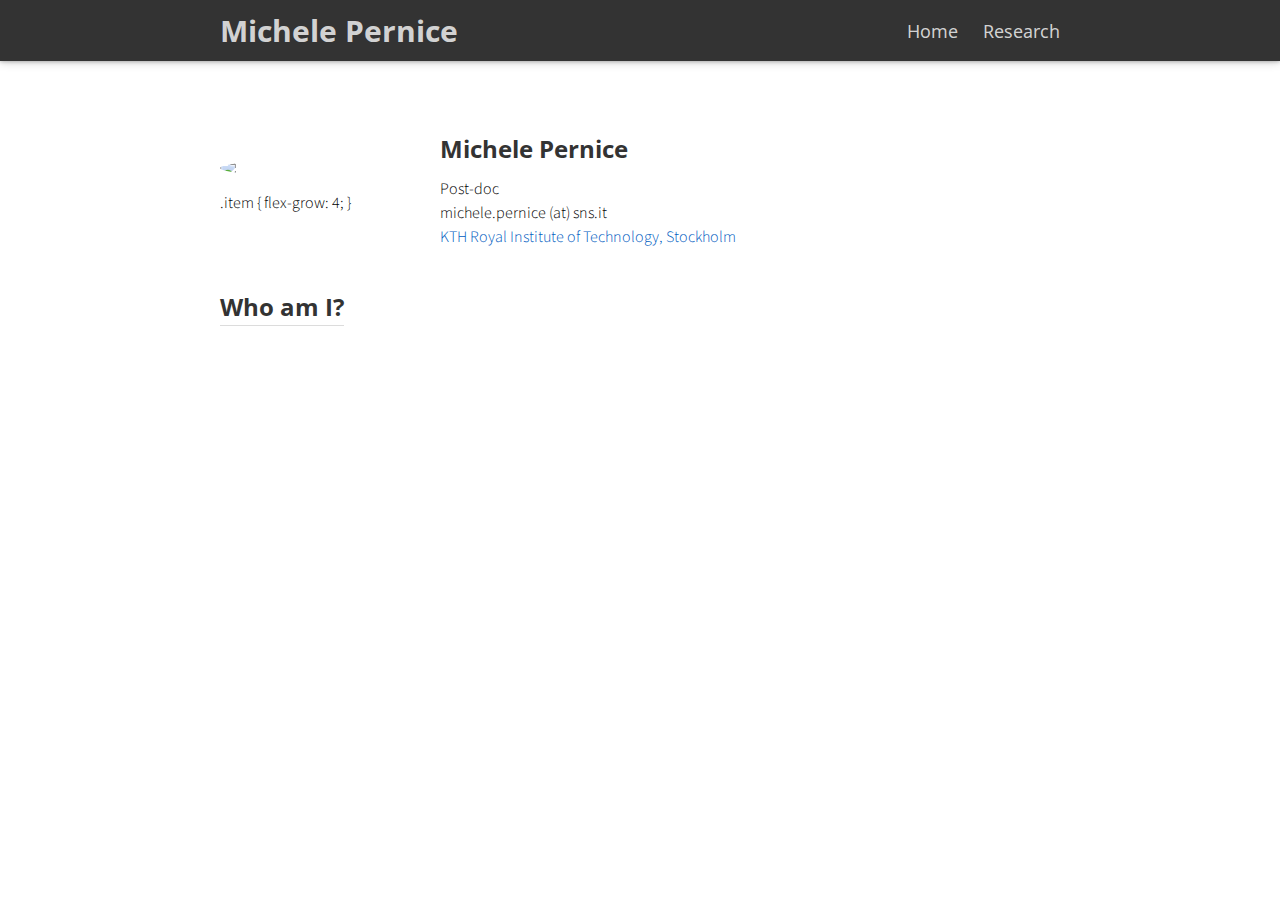
==== commit 943102b8: "Update index.html" ====
--- a/index.html
+++ b/index.html
@@ -22,6 +22,9 @@
         <div class="flex-row">
           <div class="flex-item flex-column">
             <img class="image" id="me" src="Michele.jpeg">
+            .item {
+                flex-grow: 4;
+                    }
           </div>
           <div class="flex-item flex-column">
             <h2>Michele Pernice</h2>
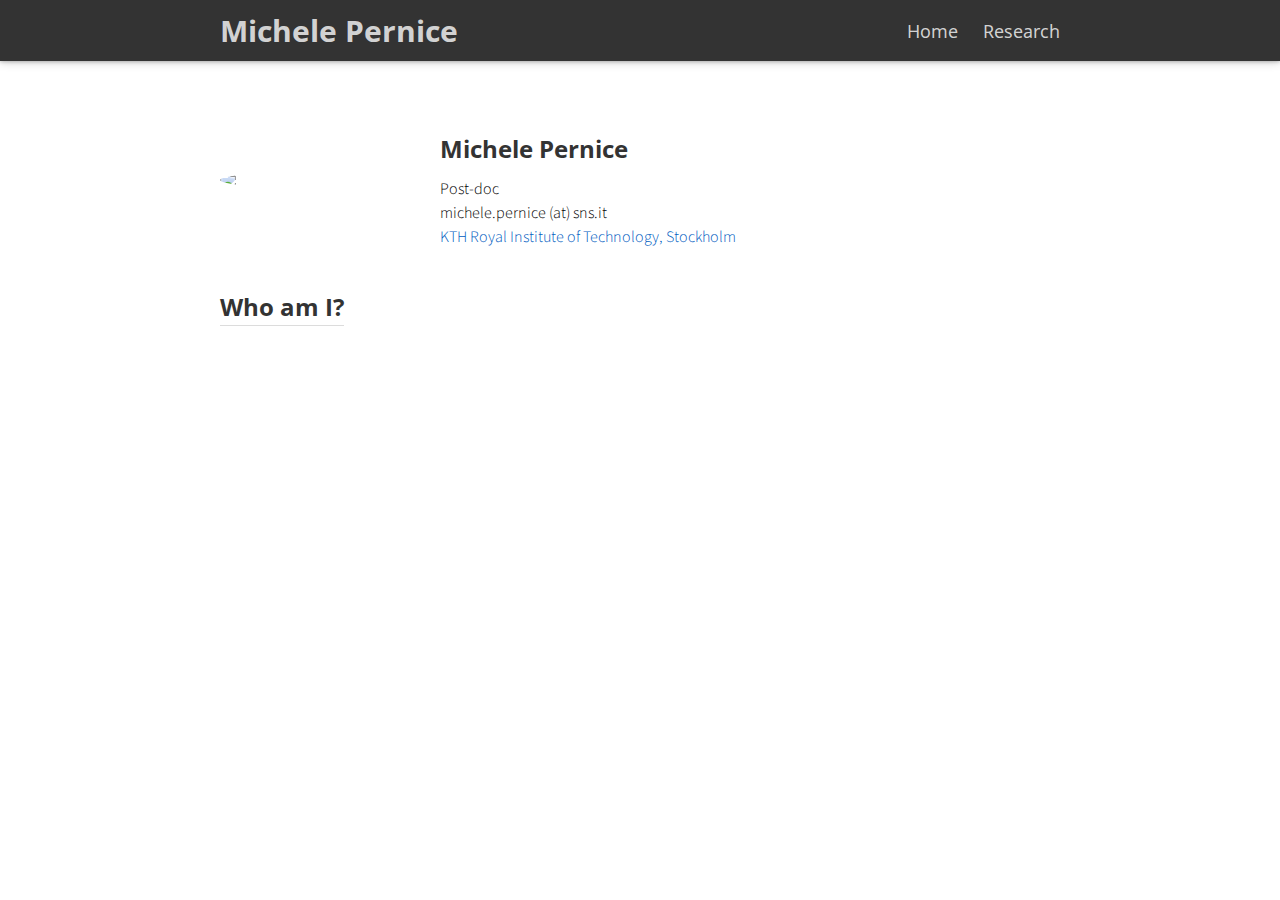
==== commit e0d2558c: "Update index.html" ====
--- a/index.html
+++ b/index.html
@@ -21,10 +21,7 @@
       <div class="content-table flex-column">
         <div class="flex-row">
           <div class="flex-item flex-column">
-            <img class="image" id="me" src="Michele.jpeg">
-            .item {
-                flex-grow: 4;
-                    }
+            <img id="me" src="Michele.jpeg">
           </div>
           <div class="flex-item flex-column">
             <h2>Michele Pernice</h2>
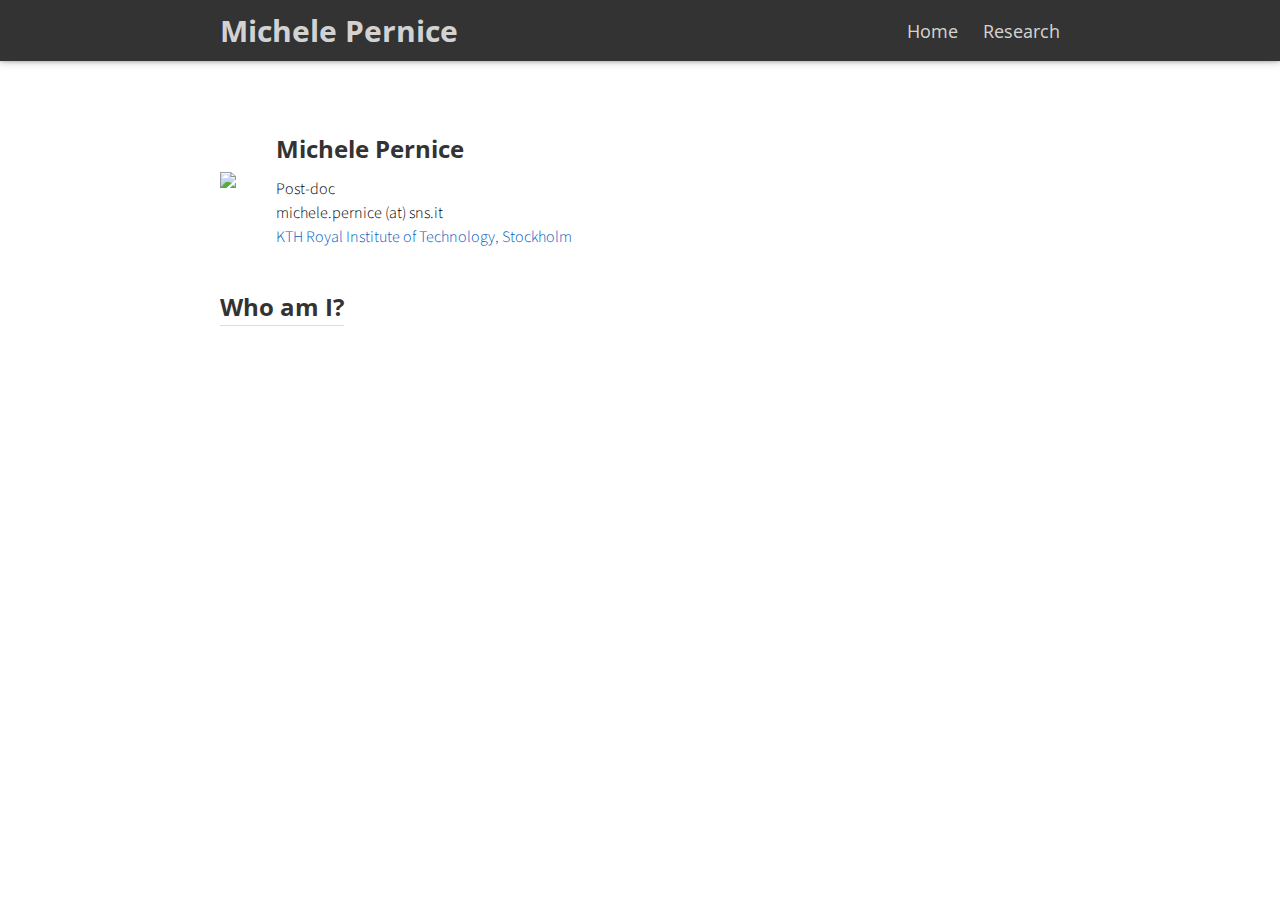
==== commit 47b6ef80: "Update index.html" ====
--- a/index.html
+++ b/index.html
@@ -21,7 +21,7 @@
       <div class="content-table flex-column">
         <div class="flex-row">
           <div class="flex-item flex-column">
-            <img id="me" src="Michele.jpeg">
+            <img class="flex" src="Michele.jpeg">
           </div>
           <div class="flex-item flex-column">
             <h2>Michele Pernice</h2>
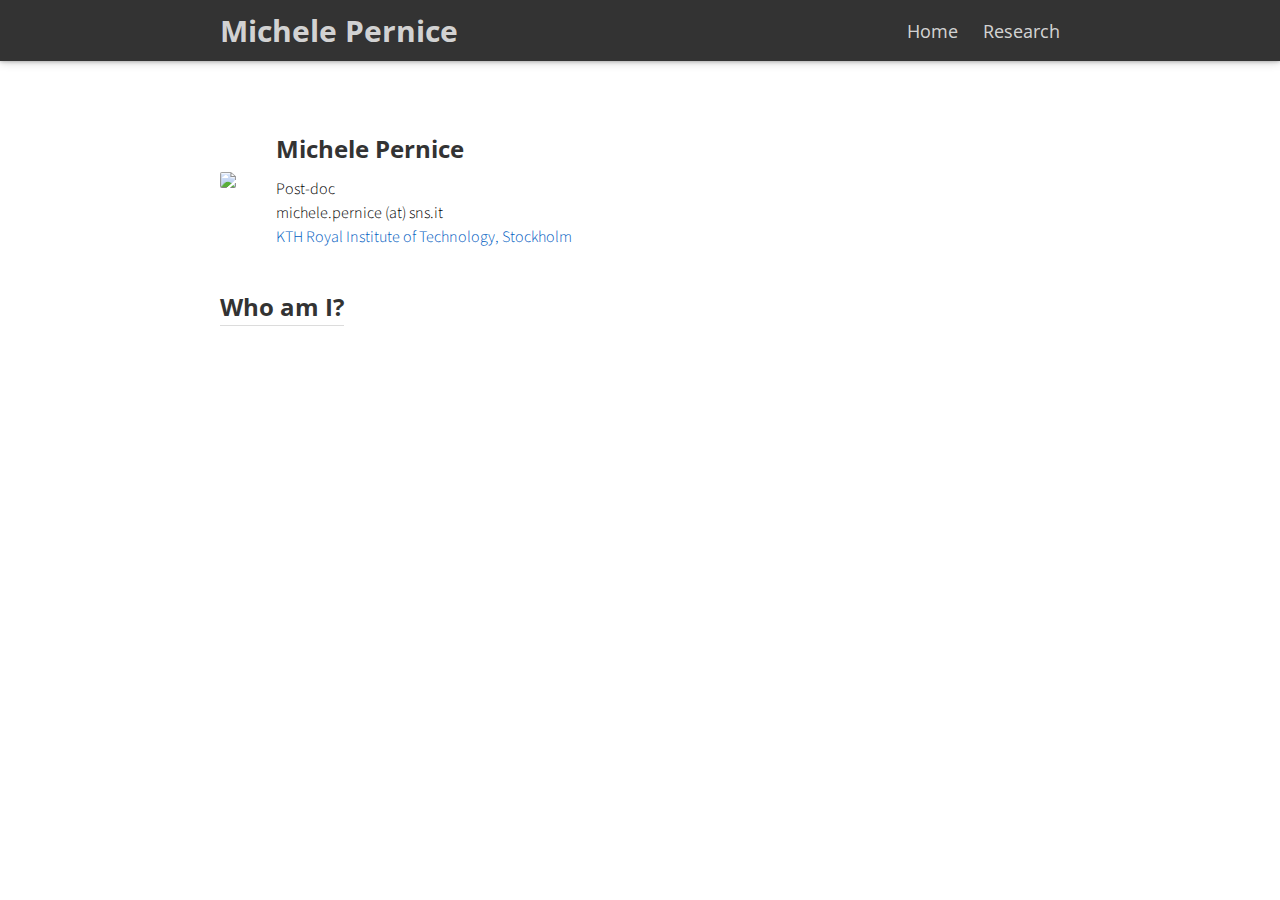
==== commit 2ffd75cf: "Update index.html" ====
--- a/index.html
+++ b/index.html
@@ -21,7 +21,7 @@
       <div class="content-table flex-column">
         <div class="flex-row">
           <div class="flex-item flex-column">
-            <img class="flex" src="Michele.jpeg">
+            <img class="image" id="flex" src="Michele.jpeg">
           </div>
           <div class="flex-item flex-column">
             <h2>Michele Pernice</h2>
--- a/css/custom.css
+++ b/css/custom.css
@@ -2,9 +2,8 @@
  * This css file is for your own style.
  *************************************************************************/
 
-#me {
-  width: 180px;
-  border-radius: 50%;
+#flex {
+  max-width: 100%;
 }
 
 .flex-item-stretch-6 {
@@ -19,4 +18,4 @@
   .flex-item-stretch-6 {
     flex: 5.5;
   }
-}+}
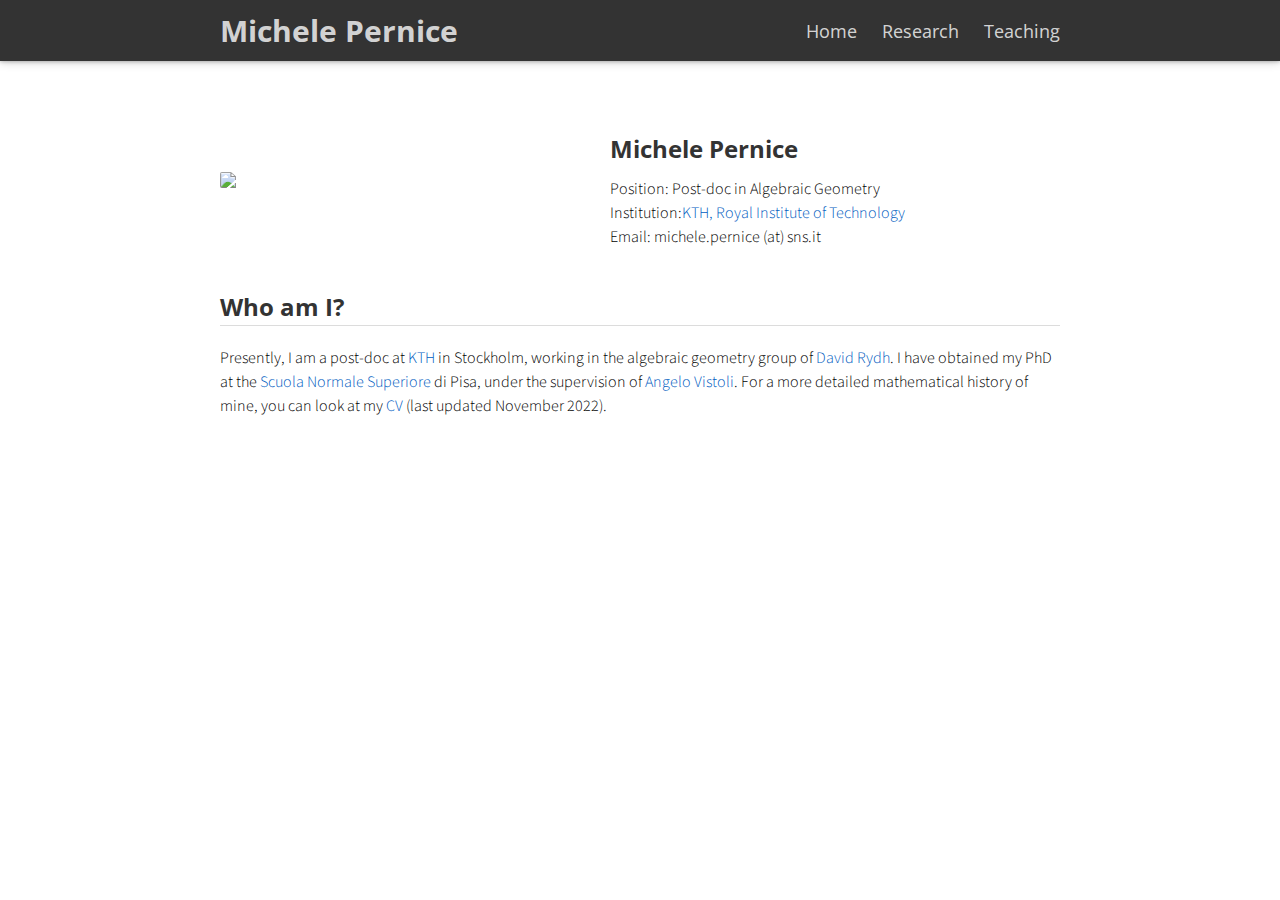
==== commit f40882ba: "Rename home.html to index.html" ====
--- a/index.html
+++ b/index.html
@@ -21,14 +21,14 @@
       <div class="content-table flex-column">
         <div class="flex-row">
           <div class="flex-item flex-column">
-            <img class="image" id="flex" src="Michele.jpeg">
+            <img class="image" id="me" src="Michele.jpeg">
           </div>
           <div class="flex-item flex-column">
             <h2>Michele Pernice</h2>
             <p class="text">
-              Post-doc<br>
-              michele.pernice (at) sns.it<br>
-              <a href="https://www.kth.se/math/department-of-mathematics-1.833813" target="_blank">KTH Royal Institute of Technology, Stockholm </a><br>
+              Position: Post-doc in Algebraic Geometry<br>
+              Institution:<a href="https://www.kth.se/math/department-of-mathematics-1.833813" target="_blank">KTH, Royal Institute of Technology</a><br>
+              Email: michele.pernice (at) sns.it<br>
             </p>
           </div>
         </div>
@@ -37,18 +37,15 @@
             <h2>Who am I?</h2>
             <hr>
             <p class="text">
-              
-            </p>
-            <p class="text">
-              
-            </p>
-            <p class="text">
-             
-            </p>
-            <p class="text">
-              
-            </p>
-            </div>
+            Presently, I am a post-doc at <a href="https://www.kth.se/math/department-of-mathematics-1.833813" target="_blank">KTH</a> in Stockholm,
+              working in the algebraic geometry group of <a href="https://people.kth.se/~dary/" target="_blank">David Rydh</a>.  
+           
+            I have obtained my PhD at the <a href="https://www.sns.it/it" target="_blank">Scuola Normale Superiore</a> di Pisa, 
+              under the supervision of <a href="http://homepage.sns.it/vistoli/" target="_blank">Angelo Vistoli</a>.
+            
+             For a more detailed mathematical history of mine, you can look at my <a href="CV_Michele.pdf" target="_blank">CV</a> (last updated November 2022).
+         
+            
         </div>
         </div>
       </div>
--- a/css/frame.css
+++ b/css/frame.css
@@ -1395,4 +1395,4 @@
     flex: 1 0 100%;
     max-width: 100%;
   }
-}+}
--- a/css/custom.css
+++ b/css/custom.css
@@ -2,8 +2,8 @@
  * This css file is for your own style.
  *************************************************************************/
 
-#flex {
-  max-width: 100%;
+#me {
+  width: 350px;
 }
 
 .flex-item-stretch-6 {
